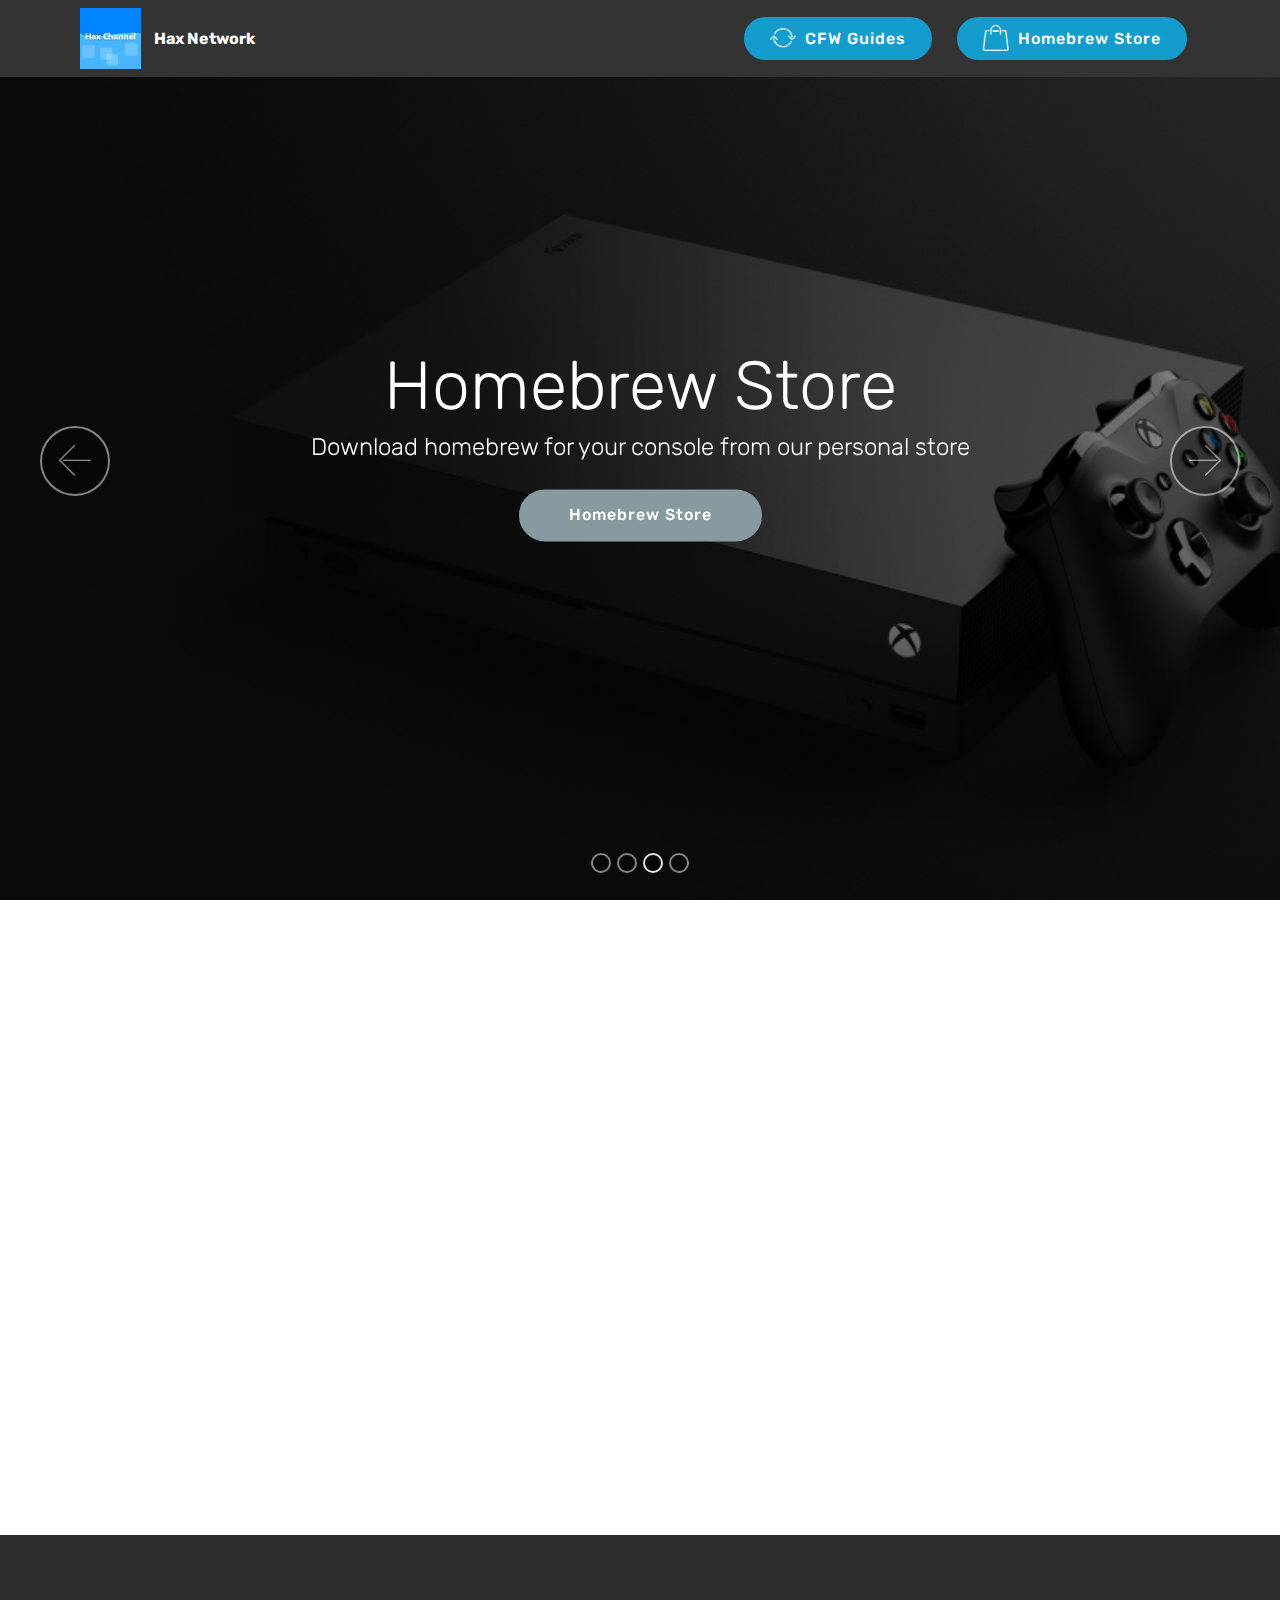
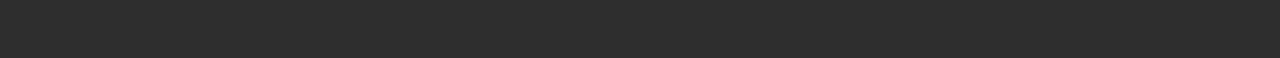
==== index.html @ 65012bb2 "We have a Home! Yay :p" ====
<!DOCTYPE html>
<html >
<head>
  <!-- Site made with Mobirise Website Builder v4.7.7, https://mobirise.com -->
  <meta charset="UTF-8">
  <meta http-equiv="X-UA-Compatible" content="IE=edge">
  <meta name="generator" content="Mobirise v4.7.7, mobirise.com">
  <meta name="viewport" content="width=device-width, initial-scale=1, minimum-scale=1">
  <link rel="shortcut icon" href="assets/images/24514965c5d846d46fd72a69e7e2d881-122x122.jpg" type="image/x-icon">
  <meta name="description" content="Home of Console Hax!">
  <title>Hax Network</title>
  <link rel="stylesheet" href="assets/web/assets/mobirise-icons/mobirise-icons.css">
  <link rel="stylesheet" href="assets/tether/tether.min.css">
  <link rel="stylesheet" href="assets/bootstrap/css/bootstrap.min.css">
  <link rel="stylesheet" href="assets/bootstrap/css/bootstrap-grid.min.css">
  <link rel="stylesheet" href="assets/bootstrap/css/bootstrap-reboot.min.css">
  <link rel="stylesheet" href="assets/dropdown/css/style.css">
  <link rel="stylesheet" href="assets/animatecss/animate.min.css">
  <link rel="stylesheet" href="assets/theme/css/style.css">
  <link rel="stylesheet" href="assets/mobirise/css/mbr-additional.css" type="text/css">
  
  
  
</head>
<body>
  <section class="menu cid-qTkzRZLJNu" once="menu" id="menu1-0">

    

    <nav class="navbar navbar-expand beta-menu navbar-dropdown align-items-center navbar-fixed-top navbar-toggleable-sm">
        <button class="navbar-toggler navbar-toggler-right" type="button" data-toggle="collapse" data-target="#navbarSupportedContent" aria-controls="navbarSupportedContent" aria-expanded="false" aria-label="Toggle navigation">
            <div class="hamburger">
                <span></span>
                <span></span>
                <span></span>
                <span></span>
            </div>
        </button>
        <div class="menu-logo">
            <div class="navbar-brand">
                <span class="navbar-logo">
                    <a href="index.html">
                         <img src="assets/images/24514965c5d846d46fd72a69e7e2d881-122x122.jpg" alt="Mobirise" title="" style="height: 3.8rem;">
                    </a>
                </span>
                <span class="navbar-caption-wrap"><a class="navbar-caption text-white display-4" href="index.html">Hax Network</a></span>
            </div>
        </div>
        <div class="collapse navbar-collapse" id="navbarSupportedContent">
            <ul class="navbar-nav nav-dropdown" data-app-modern-menu="true"><li class="nav-item">
                    <a class="nav-link link text-white display-7" href="https://mobirise.com">
                        </a>
                </li></ul>
            <div class="navbar-buttons mbr-section-btn"><a class="btn btn-sm btn-primary display-4" href="https://mobirise.com"><span class="mbri-update mbr-iconfont mbr-iconfont-btn"></span>CFW Guides</a> <a class="btn btn-sm btn-primary display-4" href="https://mobirise.com"><span class="mbri-shopping-bag mbr-iconfont mbr-iconfont-btn"></span>Homebrew Store</a></div>
        </div>
    </nav>
</section>

<section class="engine"><a href="https://mobirise.me/e">make a site</a></section><section class="carousel slide cid-qTPm9WJRBN" data-interval="false" id="slider1-3">

    

    <div class="full-screen"><div class="mbr-slider slide carousel" data-pause="true" data-keyboard="false" data-ride="carousel" data-interval="4000"><ol class="carousel-indicators"><li data-app-prevent-settings="" data-target="#slider1-3" data-slide-to="0"></li><li data-app-prevent-settings="" data-target="#slider1-3" data-slide-to="1"></li><li data-app-prevent-settings="" data-target="#slider1-3" class=" active" data-slide-to="2"></li><li data-app-prevent-settings="" data-target="#slider1-3" data-slide-to="3"></li></ol><div class="carousel-inner" role="listbox"><div class="carousel-item slider-fullscreen-image" data-bg-video-slide="false" style="background-image: url(assets/images/nintendo-switch-1920x1080.png);"><div class="container container-slide"><div class="image_wrapper"><div class="mbr-overlay"></div><img src="assets/images/nintendo-switch-1920x1080.png"><div class="carousel-caption justify-content-center"><div class="col-10 align-center"><h2 class="mbr-fonts-style display-1">CFW Guides</h2><p class="lead mbr-text mbr-fonts-style display-5">Select from a variety of consoles in our guide to CFW and play games without having any disc or cartridge</p><div class="mbr-section-btn" buttons="0"><a class="btn btn-info display-4" href="cfwguide.html">Console's CFW Guide</a> </div></div></div></div></div></div><div class="carousel-item slider-fullscreen-image" data-bg-video-slide="false" style="background-image: url(assets/images/playstation-4-1280x720.png);"><div class="container container-slide"><div class="image_wrapper"><div class="mbr-overlay"></div><img src="assets/images/playstation-4-1280x720.png"><div class="carousel-caption justify-content-center"><div class="col-10 align-center"><h2 class="mbr-fonts-style display-1">Exploits</h2><p class="lead mbr-text mbr-fonts-style display-5">Learn how to run homebrew without CFWing your console</p><div class="mbr-section-btn" buttons="0"><a class="btn display-4 btn-warning" href="https://mobirise.com">Exploits</a> </div></div></div></div></div></div><div class="carousel-item slider-fullscreen-image active" data-bg-video-slide="false" style="background-image: url(assets/images/xbox-one-1000x563.png);"><div class="container container-slide"><div class="image_wrapper"><div class="mbr-overlay"></div><img src="assets/images/xbox-one-1000x563.png"><div class="carousel-caption justify-content-center"><div class="col-10 align-center"><h2 class="mbr-fonts-style display-1">Homebrew Store</h2><p class="lead mbr-text mbr-fonts-style display-5">Download homebrew for your console from our personal store</p><div class="mbr-section-btn" buttons="0"><a class="btn display-4 btn-warning" href="https://mobirise.com">Homebrew Store</a> </div></div></div></div></div></div><div class="carousel-item slider-fullscreen-image" data-bg-video-slide="false" style="background-image: url(assets/images/new-nintendo-2ds-xl-1600x900.png);"><div class="container container-slide"><div class="image_wrapper"><div class="mbr-overlay"></div><img src="assets/images/new-nintendo-2ds-xl-1600x900.png"><div class="carousel-caption justify-content-center"><div class="col-10 align-center"><h2 class="mbr-fonts-style display-1">Projects</h2><p class="lead mbr-text mbr-fonts-style display-5">Look at our W.I.P. homebrew projects for portable and desk consoles</p><div class="mbr-section-btn" buttons="0"><a class="btn display-4 btn-warning" href="https://mobirise.com">Projects</a> </div></div></div></div></div></div></div><a data-app-prevent-settings="" class="carousel-control carousel-control-prev" role="button" data-slide="prev" href="#slider1-3"><span aria-hidden="true" class="mbri-left mbr-iconfont"></span><span class="sr-only">Previous</span></a><a data-app-prevent-settings="" class="carousel-control carousel-control-next" role="button" data-slide="next" href="#slider1-3"><span aria-hidden="true" class="mbri-right mbr-iconfont"></span><span class="sr-only">Next</span></a></div></div>

</section>

<section class="mbr-section content4 cid-qTPzGCQbGu" id="content4-e">

    

    <div class="container">
        <div class="media-container-row">
            <div class="title col-12 col-md-8">
                <h2 class="align-center pb-3 mbr-fonts-style display-2">
                    What is Custom Firmware (CFW)?</h2>
                <h3 class="mbr-section-subtitle align-center mbr-light mbr-fonts-style display-5">Custom Firmware are new or modified third-party firmware that allows the console to execute unsigned code (homebrews) through an external device, such as an SD Card.</h3>
                
            </div>
        </div>
    </div>
</section>

<section class="mbr-section content4 cid-qTPAWVLK8w" id="content4-f">

    

    <div class="container">
        <div class="media-container-row">
            <div class="title col-12 col-md-8">
                <h2 class="align-center pb-3 mbr-fonts-style display-2">What is Homebrew?</h2>
                <h3 class="mbr-section-subtitle align-center mbr-light mbr-fonts-style display-5">
                    Homebrew are unofficial applications like emulators, created by third-parties.<br>They can be run using a exploit or by Custom Firmware.</h3>
                
            </div>
        </div>
    </div>
</section>

<section once="" class="cid-qTPIZauFaD" id="footer7-h">

    

    

    <div class="container">
        <div class="media-container-row align-center mbr-white">
            
            <div class="row social-row">
                <div class="social-list align-right pb-2">
                    
                    
                    
                    
                    
                    
                <div class="soc-item">
                        <a href="https://github.com/Hax-Network" target="_blank">
                            <span class="mbr-iconfont mbr-iconfont-social mbri-github"></span>
                        </a>
                    </div></div>
            </div>
            <div class="row row-copirayt">
                <p class="mbr-text mb-0 mbr-fonts-style mbr-white align-center display-7">
                    © 2018 WodsonKun</p>
            </div>
        </div>
    </div>
</section>


  <script src="assets/web/assets/jquery/jquery.min.js"></script>
  <script src="assets/popper/popper.min.js"></script>
  <script src="assets/tether/tether.min.js"></script>
  <script src="assets/bootstrap/js/bootstrap.min.js"></script>
  <script src="assets/smoothscroll/smooth-scroll.js"></script>
  <script src="assets/dropdown/js/script.min.js"></script>
  <script src="assets/touchswipe/jquery.touch-swipe.min.js"></script>
  <script src="assets/bootstrapcarouselswipe/bootstrap-carousel-swipe.js"></script>
  <script src="assets/viewportchecker/jquery.viewportchecker.js"></script>
  <script src="assets/ytplayer/jquery.mb.ytplayer.min.js"></script>
  <script src="assets/vimeoplayer/jquery.mb.vimeo_player.js"></script>
  <script src="assets/theme/js/script.js"></script>
  <script src="assets/slidervideo/script.js"></script>
  
  
 <div id="scrollToTop" class="scrollToTop mbr-arrow-up"><a style="text-align: center;"><i></i></a></div>
    <input name="animation" type="hidden">
  </body>
</html>
---- assets/web/assets/mobirise-icons/mobirise-icons.css ----
@font-face {
  font-family: 'MobiriseIcons';
  src:  url('mobirise-icons.eot?spat4u');
  src:  url('mobirise-icons.eot?spat4u#iefix') format('embedded-opentype'),
    url('mobirise-icons.ttf?spat4u') format('truetype'),
    url('mobirise-icons.woff?spat4u') format('woff'),
    url('mobirise-icons.svg?spat4u#MobiriseIcons') format('svg');
  font-weight: normal;
  font-style: normal;
}

[class^="mbri-"], [class*=" mbri-"] {
  /* use !important to prevent issues with browser extensions that change fonts */
  font-family: MobiriseIcons !important;
  speak: none;
  font-style: normal;
  font-weight: normal;
  font-variant: normal;
  text-transform: none;
  line-height: 1;

  /* Better Font Rendering =========== */
  -webkit-font-smoothing: antialiased;
  -moz-osx-font-smoothing: grayscale;
}

.mbri-add-submenu:before {
  content: "\e900";
}
.mbri-alert:before {
  content: "\e901";
}
.mbri-align-center:before {
  content: "\e902";
}
.mbri-align-justify:before {
  content: "\e903";
}
.mbri-align-left:before {
  content: "\e904";
}
.mbri-align-right:before {
  content: "\e905";
}
.mbri-android:before {
  content: "\e906";
}
.mbri-apple:before {
  content: "\e907";
}
.mbri-arrow-down:before {
  content: "\e908";
}
.mbri-arrow-next:before {
  content: "\e909";
}
.mbri-arrow-prev:before {
  content: "\e90a";
}
.mbri-arrow-up:before {
  content: "\e90b";
}
.mbri-bold:before {
  content: "\e90c";
}
.mbri-bookmark:before {
  content: "\e90d";
}
.mbri-bootstrap:before {
  content: "\e90e";
}
.mbri-briefcase:before {
  content: "\e90f";
}
.mbri-browse:before {
  content: "\e910";
}
.mbri-bulleted-list:before {
  content: "\e911";
}
.mbri-calendar:before {
  content: "\e912";
}
.mbri-camera:before {
  content: "\e913";
}
.mbri-cart-add:before {
  content: "\e914";
}
.mbri-cart-full:before {
  content: "\e915";
}
.mbri-cash:before {
  content: "\e916";
}
.mbri-change-style:before {
  content: "\e917";
}
.mbri-chat:before {
  content: "\e918";
}
.mbri-clock:before {
  content: "\e919";
}
.mbri-close:before {
  content: "\e91a";
}
.mbri-cloud:before {
  content: "\e91b";
}
.mbri-code:before {
  content: "\e91c";
}
.mbri-contact-form:before {
  content: "\e91d";
}
.mbri-credit-card:before {
  content: "\e91e";
}
.mbri-cursor-click:before {
  content: "\e91f";
}
.mbri-cust-feedback:before {
  content: "\e920";
}
.mbri-database:before {
  content: "\e921";
}
.mbri-delivery:before {
  content: "\e922";
}
.mbri-desktop:before {
  content: "\e923";
}
.mbri-devices:before {
  content: "\e924";
}
.mbri-down:before {
  content: "\e925";
}
.mbri-download:before {
  content: "\e989";
}
.mbri-drag-n-drop:before {
  content: "\e927";
}
.mbri-drag-n-drop2:before {
  content: "\e928";
}
.mbri-edit:before {
  content: "\e929";
}
.mbri-edit2:before {
  content: "\e92a";
}
.mbri-error:before {
  content: "\e92b";
}
.mbri-extension:before {
  content: "\e92c";
}
.mbri-features:before {
  content: "\e92d";
}
.mbri-file:before {
  content: "\e92e";
}
.mbri-flag:before {
  content: "\e92f";
}
.mbri-folder:before {
  content: "\e930";
}
.mbri-gift:before {
  content: "\e931";
}
.mbri-github:before {
  content: "\e932";
}
.mbri-globe:before {
  content: "\e933";
}
.mbri-globe-2:before {
  content: "\e934";
}
.mbri-growing-chart:before {
  content: "\e935";
}
.mbri-hearth:before {
  content: "\e936";
}
.mbri-help:before {
  content: "\e937";
}
.mbri-home:before {
  content: "\e938";
}
.mbri-hot-cup:before {
  content: "\e939";
}
.mbri-idea:before {
  content: "\e93a";
}
.mbri-image-gallery:before {
  content: "\e93b";
}
.mbri-image-slider:before {
  content: "\e93c";
}
.mbri-info:before {
  content: "\e93d";
}
.mbri-italic:before {
  content: "\e93e";
}
.mbri-key:before {
  content: "\e93f";
}
.mbri-laptop:before {
  content: "\e940";
}
.mbri-layers:before {
  content: "\e941";
}
.mbri-left-right:before {
  content: "\e942";
}
.mbri-left:before {
  content: "\e943";
}
.mbri-letter:before {
  content: "\e944";
}
.mbri-like:before {
  content: "\e945";
}
.mbri-link:before {
  content: "\e946";
}
.mbri-lock:before {
  content: "\e947";
}
.mbri-login:before {
  content: "\e948";
}
.mbri-logout:before {
  content: "\e949";
}
.mbri-magic-stick:before {
  content: "\e94a";
}
.mbri-map-pin:before {
  content: "\e94b";
}
.mbri-menu:before {
  content: "\e94c";
}
.mbri-mobile:before {
  content: "\e94d";
}
.mbri-mobile2:before {
  content: "\e94e";
}
.mbri-mobirise:before {
  content: "\e94f";
}
.mbri-more-horizontal:before {
  content: "\e950";
}
.mbri-more-vertical:before {
  content: "\e951";
}
.mbri-music:before {
  content: "\e952";
}
.mbri-new-file:before {
  content: "\e953";
}
.mbri-numbered-list:before {
  content: "\e954";
}
.mbri-opened-folder:before {
  content: "\e955";
}
.mbri-pages:before {
  content: "\e956";
}
.mbri-paper-plane:before {
  content: "\e957";
}
.mbri-paperclip:before {
  content: "\e958";
}
.mbri-photo:before {
  content: "\e959";
}
.mbri-photos:before {
  content: "\e95a";
}
.mbri-pin:before {
  content: "\e95b";
}
.mbri-play:before {
  content: "\e95c";
}
.mbri-plus:before {
  content: "\e95d";
}
.mbri-preview:before {
  content: "\e95e";
}
.mbri-print:before {
  content: "\e95f";
}
.mbri-protect:before {
  content: "\e960";
}
.mbri-question:before {
  content: "\e961";
}
.mbri-quote-left:before {
  content: "\e962";
}
.mbri-quote-right:before {
  content: "\e963";
}
.mbri-refresh:before {
  content: "\e964";
}
.mbri-responsive:before {
  content: "\e965";
}
.mbri-right:before {
  content: "\e966";
}
.mbri-rocket:before {
  content: "\e967";
}
.mbri-sad-face:before {
  content: "\e968";
}
.mbri-sale:before {
  content: "\e969";
}
.mbri-save:before {
  content: "\e96a";
}
.mbri-search:before {
  content: "\e96b";
}
.mbri-setting:before {
  content: "\e96c";
}
.mbri-setting2:before {
  content: "\e96d";
}
.mbri-setting3:before {
  content: "\e96e";
}
.mbri-share:before {
  content: "\e96f";
}
.mbri-shopping-bag:before {
  content: "\e970";
}
.mbri-shopping-basket:before {
  content: "\e971";
}
.mbri-shopping-cart:before {
  content: "\e972";
}
.mbri-sites:before {
  content: "\e973";
}
.mbri-smile-face:before {
  content: "\e974";
}
.mbri-speed:before {
  content: "\e975";
}
.mbri-star:before {
  content: "\e976";
}
.mbri-success:before {
  content: "\e977";
}
.mbri-sun:before {
  content: "\e978";
}
.mbri-sun2:before {
  content: "\e979";
}
.mbri-tablet:before {
  content: "\e97a";
}
.mbri-tablet-vertical:before {
  content: "\e97b";
}
.mbri-target:before {
  content: "\e97c";
}
.mbri-timer:before {
  content: "\e97d";
}
.mbri-to-ftp:before {
  content: "\e97e";
}
.mbri-to-local-drive:before {
  content: "\e97f";
}
.mbri-touch-swipe:before {
  content: "\e980";
}
.mbri-touch:before {
  content: "\e981";
}
.mbri-trash:before {
  content: "\e982";
}
.mbri-underline:before {
  content: "\e983";
}
.mbri-unlink:before {
  content: "\e984";
}
.mbri-unlock:before {
  content: "\e985";
}
.mbri-up-down:before {
  content: "\e986";
}
.mbri-up:before {
  content: "\e987";
}
.mbri-update:before {
  content: "\e988";
}
.mbri-upload:before {
 content: "\e926"; 
}
.mbri-user:before {
  content: "\e98a";
}
.mbri-user2:before {
  content: "\e98b";
}
.mbri-users:before {
  content: "\e98c";
}
.mbri-video:before {
  content: "\e98d";
}
.mbri-video-play:before {
  content: "\e98e";
}
.mbri-watch:before {
  content: "\e98f";
}
.mbri-website-theme:before {
  content: "\e990";
}
.mbri-wifi:before {
  content: "\e991";
}
.mbri-windows:before {
  content: "\e992";
}
.mbri-zoom-out:before {
  content: "\e993";
}
.mbri-redo:before {
  content: "\e994";
}
.mbri-undo:before {
  content: "\e995";
}
---- assets/dropdown/css/style.css ----
.navbar-dropdown {
  left: 0;
  padding: 0;
  position: absolute;
  right: 0;
  top: 0;
  transition: all 0.45s ease;
  z-index: 1030;
  background: #282828; }
  .navbar-dropdown .navbar-logo {
    margin-right: 0.8rem;
    transition: margin 0.3s ease-in-out;
    vertical-align: middle; }
    .navbar-dropdown .navbar-logo img {
      height: 3.125rem;
      transition: all 0.3s ease-in-out; }
    .navbar-dropdown .navbar-logo.mbr-iconfont {
      font-size: 3.125rem;
      line-height: 3.125rem; }
  .navbar-dropdown .navbar-caption {
    font-weight: 700;
    white-space: normal;
    vertical-align: -4px;
    line-height: 3.125rem !important; }
    .navbar-dropdown .navbar-caption, .navbar-dropdown .navbar-caption:hover {
      color: inherit;
      text-decoration: none; }
  .navbar-dropdown .mbr-iconfont + .navbar-caption {
    vertical-align: -1px; }
  .navbar-dropdown.navbar-fixed-top {
    position: fixed; }
  .navbar-dropdown .navbar-brand span {
    vertical-align: -4px; }
  .navbar-dropdown.bg-color.transparent {
    background: none; }
  .navbar-dropdown.navbar-short .navbar-brand {
    padding: 0.625rem 0; }
    .navbar-dropdown.navbar-short .navbar-brand span {
      vertical-align: -1px; }
  .navbar-dropdown.navbar-short .navbar-caption {
    line-height: 2.375rem !important;
    vertical-align: -2px; }
  .navbar-dropdown.navbar-short .navbar-logo {
    margin-right: 0.5rem; }
    .navbar-dropdown.navbar-short .navbar-logo img {
      height: 2.375rem; }
    .navbar-dropdown.navbar-short .navbar-logo.mbr-iconfont {
      font-size: 2.375rem;
      line-height: 2.375rem; }
  .navbar-dropdown.navbar-short .mbr-table-cell {
    height: 3.625rem; }
  .navbar-dropdown .navbar-close {
    left: 0.6875rem;
    position: fixed;
    top: 0.75rem;
    z-index: 1000; }
  .navbar-dropdown .hamburger-icon {
    content: "";
    display: inline-block;
    vertical-align: middle;
    width: 16px;
    -webkit-box-shadow: 0 -6px 0 1px #282828,0 0 0 1px #282828,0 6px 0 1px #282828;
    -moz-box-shadow: 0 -6px 0 1px #282828,0 0 0 1px #282828,0 6px 0 1px #282828;
    box-shadow: 0 -6px 0 1px #282828,0 0 0 1px #282828,0 6px 0 1px #282828; }

.dropdown-menu .dropdown-toggle[data-toggle="dropdown-submenu"]::after {
  border-bottom: 0.35em solid transparent;
  border-left: 0.35em solid;
  border-right: 0;
  border-top: 0.35em solid transparent;
  margin-left: 0.3rem; }

.dropdown-menu .dropdown-item:focus {
  outline: 0; }

.nav-dropdown {
  font-size: 0.75rem;
  font-weight: 500;
  height: auto !important; }
  .nav-dropdown .nav-btn {
    padding-left: 1rem; }
  .nav-dropdown .link {
    margin: .667em 1.667em;
    font-weight: 500;
    padding: 0;
    transition: color .2s ease-in-out; }
    .nav-dropdown .link.dropdown-toggle {
      margin-right: 2.583em; }
      .nav-dropdown .link.dropdown-toggle::after {
        margin-left: .25rem;
        border-top: 0.35em solid;
        border-right: 0.35em solid transparent;
        border-left: 0.35em solid transparent;
        border-bottom: 0; }
      .nav-dropdown .link.dropdown-toggle[aria-expanded="true"] {
        margin: 0;
        padding: 0.667em 3.263em  0.667em 1.667em; }
  .nav-dropdown .link::after,
  .nav-dropdown .dropdown-item::after {
    color: inherit; }
  .nav-dropdown .btn {
    font-size: 0.75rem;
    font-weight: 700;
    letter-spacing: 0;
    margin-bottom: 0;
    padding-left: 1.25rem;
    padding-right: 1.25rem; }
  .nav-dropdown .dropdown-menu {
    border-radius: 0;
    border: 0;
    left: 0;
    margin: 0;
    padding-bottom: 1.25rem;
    padding-top: 1.25rem;
    position: relative; }
  .nav-dropdown .dropdown-submenu {
    margin-left: 0.125rem;
    top: 0; }
  .nav-dropdown .dropdown-item {
    font-weight: 500;
    line-height: 2;
    padding: 0.3846em 4.615em 0.3846em 1.5385em;
    position: relative;
    transition: color .2s ease-in-out, background-color .2s ease-in-out; }
    .nav-dropdown .dropdown-item::after {
      margin-top: -0.3077em;
      position: absolute;
      right: 1.1538em;
      top: 50%; }
    .nav-dropdown .dropdown-item:focus, .nav-dropdown .dropdown-item:hover {
      background: none; }

@media (max-width: 767px) {
  .nav-dropdown.navbar-toggleable-sm {
    bottom: 0;
    display: none;
    left: 0;
    overflow-x: hidden;
    position: fixed;
    top: 0;
    transform: translateX(-100%);
    -ms-transform: translateX(-100%);
    -webkit-transform: translateX(-100%);
    width: 18.75rem;
    z-index: 999; } }
.nav-dropdown.navbar-toggleable-xl {
  bottom: 0;
  display: none;
  left: 0;
  overflow-x: hidden;
  position: fixed;
  top: 0;
  transform: translateX(-100%);
  -ms-transform: translateX(-100%);
  -webkit-transform: translateX(-100%);
  width: 18.75rem;
  z-index: 999; }

.nav-dropdown-sm {
  display: block !important;
  overflow-x: hidden;
  overflow: auto;
  padding-top: 3.875rem; }
  .nav-dropdown-sm::after {
    content: "";
    display: block;
    height: 3rem;
    width: 100%; }
  .nav-dropdown-sm.collapse.in ~ .navbar-close {
    display: block !important; }
  .nav-dropdown-sm.collapsing, .nav-dropdown-sm.collapse.in {
    transform: translateX(0);
    -ms-transform: translateX(0);
    -webkit-transform: translateX(0);
    transition: all 0.25s ease-out;
    -webkit-transition: all 0.25s ease-out;
    background: #282828; }
  .nav-dropdown-sm.collapsing[aria-expanded="false"] {
    transform: translateX(-100%);
    -ms-transform: translateX(-100%);
    -webkit-transform: translateX(-100%); }
  .nav-dropdown-sm .nav-item {
    display: block;
    margin-left: 0 !important;
    padding-left: 0; }
  .nav-dropdown-sm .link,
  .nav-dropdown-sm .dropdown-item {
    border-top: 1px dotted rgba(255, 255, 255, 0.1);
    font-size: 0.8125rem;
    line-height: 1.6;
    margin: 0 !important;
    padding: 0.875rem 2.4rem 0.875rem 1.5625rem !important;
    position: relative;
    white-space: normal; }
    .nav-dropdown-sm .link:focus, .nav-dropdown-sm .link:hover,
    .nav-dropdown-sm .dropdown-item:focus,
    .nav-dropdown-sm .dropdown-item:hover {
      background: rgba(0, 0, 0, 0.2) !important;
      color: #c0a375; }
  .nav-dropdown-sm .nav-btn {
    position: relative;
    padding: 1.5625rem 1.5625rem 0 1.5625rem; }
    .nav-dropdown-sm .nav-btn::before {
      border-top: 1px dotted rgba(255, 255, 255, 0.1);
      content: "";
      left: 0;
      position: absolute;
      top: 0;
      width: 100%; }
    .nav-dropdown-sm .nav-btn + .nav-btn {
      padding-top: 0.625rem; }
      .nav-dropdown-sm .nav-btn + .nav-btn::before {
        display: none; }
  .nav-dropdown-sm .btn {
    padding: 0.625rem 0; }
  .nav-dropdown-sm .dropdown-toggle[data-toggle="dropdown-submenu"]::after {
    margin-left: .25rem;
    border-top: 0.35em solid;
    border-right: 0.35em solid transparent;
    border-left: 0.35em solid transparent;
    border-bottom: 0; }
  .nav-dropdown-sm .dropdown-toggle[data-toggle="dropdown-submenu"][aria-expanded="true"]::after {
    border-top: 0;
    border-right: 0.35em solid transparent;
    border-left: 0.35em solid transparent;
    border-bottom: 0.35em solid; }
  .nav-dropdown-sm .dropdown-menu {
    margin: 0;
    padding: 0;
    position: relative;
    top: 0;
    left: 0;
    width: 100%;
    border: 0;
    float: none;
    border-radius: 0;
    background: none; }
  .nav-dropdown-sm .dropdown-submenu {
    left: 100%;
    margin-left: 0.125rem;
    margin-top: -1.25rem;
    top: 0; }

.navbar-toggleable-sm .nav-dropdown .dropdown-menu {
  position: absolute; }

.navbar-toggleable-sm .nav-dropdown .dropdown-submenu {
  left: 100%;
  margin-left: 0.125rem;
  margin-top: -1.25rem;
  top: 0; }

.navbar-toggleable-sm.opened .nav-dropdown .dropdown-menu {
  position: relative; }

.navbar-toggleable-sm.opened .nav-dropdown .dropdown-submenu {
  left: 0;
  margin-left: 00rem;
  margin-top: 0rem;
  top: 0; }

.is-builder .nav-dropdown.collapsing {
  transition: none !important; }

/*# sourceMappingURL=style.css.map */
---- assets/theme/css/style.css ----
/*!
 * Mobirise v4 theme (https://mobirise.com/)
 * Copyright 2017 Mobirise
 */
section {
  background-color: #eeeeee; }

section,
.container,
.container-fluid {
  position: relative;
  word-wrap: break-word; }

a.mbr-iconfont:hover {
  text-decoration: none; }

.article .lead p, .article .lead ul, .article .lead ol, .article .lead pre, .article .lead blockquote {
  margin-bottom: 0; }

a {
  font-style: normal;
  font-weight: 400;
  cursor: pointer; }
  a, a:hover {
    text-decoration: none; }

figure {
  margin-bottom: 0; }

body {
  color: #232323; }

h1, h2, h3, h4, h5, h6,
.h1, .h2, .h3, .h4, .h5, .h6,
.display-1, .display-2, .display-3, .display-4 {
  line-height: 1;
  word-break: break-word;
  word-wrap: break-word; }

b, strong {
  font-weight: bold; }

blockquote {
  padding: 10px 0 10px 20px;
  position: relative;
  border-left: 2px solid;
  border-color: #ff3366; }

input:-webkit-autofill, input:-webkit-autofill:hover, input:-webkit-autofill:focus, input:-webkit-autofill:active {
  transition-delay: 9999s;
  transition-property: background-color, color; }

textarea[type="hidden"] {
  display: none; }

body {
  position: relative; }

section {
  background-position: 50% 50%;
  background-repeat: no-repeat;
  background-size: cover; }
  section .mbr-background-video,
  section .mbr-background-video-preview {
    position: absolute;
    bottom: 0;
    left: 0;
    right: 0;
    top: 0; }

.hidden {
  visibility: hidden; }

.mbr-z-index20 {
  z-index: 20; }

/*! Base colors */
.mbr-white {
  color: #ffffff; }

.mbr-black {
  color: #000000; }

.mbr-bg-white {
  background-color: #ffffff; }

.mbr-bg-black {
  background-color: #000000; }

/*! Text-aligns */
.align-left {
  text-align: left; }

.align-center {
  text-align: center; }

.align-right {
  text-align: right; }

@media (max-width: 767px) {
  .align-left, .align-center, .align-right, .mbr-section-btn, .mbr-section-title {
    text-align: center; } }
/*! Font-weight  */
.mbr-light {
  font-weight: 300; }

.mbr-regular {
  font-weight: 400; }

.mbr-semibold {
  font-weight: 500; }

.mbr-bold {
  font-weight: 700; }

/*! Media  */
.media-size-item {
  -webkit-flex: 1 1 auto;
  -moz-flex: 1 1 auto;
  -ms-flex: 1 1 auto;
  -o-flex: 1 1 auto;
  flex: 1 1 auto; }

.media-content {
  -webkit-flex-basis: 100%;
  flex-basis: 100%; }

.media-container-row {
  display: -ms-flexbox;
  display: -webkit-flex;
  display: flex;
  -webkit-flex-direction: row;
  -ms-flex-direction: row;
  flex-direction: row;
  -webkit-flex-wrap: wrap;
  -ms-flex-wrap: wrap;
  flex-wrap: wrap;
  -webkit-justify-content: center;
  -ms-flex-pack: center;
  justify-content: center;
  -webkit-align-content: center;
  -ms-flex-line-pack: center;
  align-content: center;
  -webkit-align-items: start;
  -ms-flex-align: start;
  align-items: start; }
  .media-container-row .media-size-item {
    width: 400px; }

.media-container-column {
  display: -ms-flexbox;
  display: -webkit-flex;
  display: flex;
  -webkit-flex-direction: column;
  -ms-flex-direction: column;
  flex-direction: column;
  -webkit-flex-wrap: wrap;
  -ms-flex-wrap: wrap;
  flex-wrap: wrap;
  -webkit-justify-content: center;
  -ms-flex-pack: center;
  justify-content: center;
  -webkit-align-content: center;
  -ms-flex-line-pack: center;
  align-content: center;
  -webkit-align-items: stretch;
  -ms-flex-align: stretch;
  align-items: stretch; }
  .media-container-column > * {
    width: 100%; }

@media (min-width: 992px) {
  .media-container-row {
    -webkit-flex-wrap: nowrap;
    -ms-flex-wrap: nowrap;
    flex-wrap: nowrap; } }
figure {
  overflow: hidden; }

figure[mbr-media-size] {
  transition: width 0.1s; }

.mbr-figure img, .mbr-figure iframe {
  display: block;
  width: 100%; }

.card {
  background-color: transparent;
  border: none; }

.card-img {
  text-align: center;
  flex-shrink: 0; }

.media {
  max-width: 100%;
  margin: 0 auto; }

.mbr-figure {
  -ms-flex-item-align: center;
  -ms-grid-row-align: center;
  -webkit-align-self: center;
  align-self: center; }

.media-container > div {
  max-width: 100%; }

.mbr-figure img, .card-img img {
  width: 100%; }

@media (max-width: 991px) {
  .media-size-item {
    width: auto !important; }

  .media {
    width: auto; }

  .mbr-figure {
    width: 100% !important; } }
/*! Buttons */
.mbr-section-btn {
  margin-left: -.25rem;
  margin-right: -.25rem;
  font-size: 0; }

nav .mbr-section-btn {
  margin-left: 0rem;
  margin-right: 0rem; }

/*! Btn icon margin */
.btn .mbr-iconfont, .btn.btn-sm .mbr-iconfont {
  cursor: pointer;
  margin-right: 0.5rem; }

.btn.btn-md .mbr-iconfont, .btn.btn-md .mbr-iconfont {
  margin-right: 0.8rem; }

.mbr-regular {
  font-weight: 400; }

.mbr-semibold {
  font-weight: 500; }

.mbr-bold {
  font-weight: 700; }

[type="submit"] {
  -webkit-appearance: none; }

/*! Full-screen */
.mbr-fullscreen .mbr-overlay {
  min-height: 100vh; }

.mbr-fullscreen {
  display: flex;
  display: -webkit-flex;
  display: -moz-flex;
  display: -ms-flex;
  display: -o-flex;
  align-items: center;
  -webkit-align-items: center;
  min-height: 100vh;
  padding-top: 3rem;
  padding-bottom: 3rem; }

/*! Map */
.map {
  height: 25rem;
  position: relative; }
  .map iframe {
    width: 100%;
    height: 100%; }

/* Form */
.form-asterisk {
  font-family: initial;
  position: absolute;
  top: -2px;
  font-weight: normal; }

/*! Scroll to top arrow */
.mbr-arrow-up {
  bottom: 25px;
  right: 90px;
  position: fixed;
  text-align: right;
  z-index: 5000;
  color: #ffffff;
  font-size: 32px;
  transform: rotate(180deg);
  -webkit-transform: rotate(180deg); }

.mbr-arrow-up a {
  background: rgba(0, 0, 0, 0.2);
  border-radius: 3px;
  color: #fff;
  display: inline-block;
  height: 60px;
  width: 60px;
  outline-style: none !important;
  position: relative;
  text-decoration: none;
  transition: all .3s ease-in-out;
  cursor: pointer;
  text-align: center; }
  .mbr-arrow-up a:hover {
    background-color: rgba(0, 0, 0, 0.4); }
  .mbr-arrow-up a i {
    line-height: 60px; }

.mbr-arrow-up-icon {
  display: block;
  color: #fff; }

.mbr-arrow-up-icon::before {
  content: "\203a";
  display: inline-block;
  font-family: serif;
  font-size: 32px;
  line-height: 1;
  font-style: normal;
  position: relative;
  top: 6px;
  left: -4px;
  -webkit-transform: rotate(-90deg);
  transform: rotate(-90deg); }

/*! Arrow Down */
.mbr-arrow {
  position: absolute;
  bottom: 45px;
  left: 50%;
  width: 60px;
  height: 60px;
  cursor: pointer;
  background-color: rgba(80, 80, 80, 0.5);
  border-radius: 50%;
  -webkit-transform: translateX(-50%);
  transform: translateX(-50%); }
  .mbr-arrow > a {
    display: inline-block;
    text-decoration: none;
    outline-style: none;
    -webkit-animation: arrowdown 1.7s ease-in-out infinite;
    animation: arrowdown 1.7s ease-in-out infinite; }
    .mbr-arrow > a > i {
      position: absolute;
      top: -2px;
      left: 15px;
      font-size: 2rem; }

@keyframes arrowdown {
  0% {
    transform: translateY(0px);
    -webkit-transform: translateY(0px); }
  50% {
    transform: translateY(-5px);
    -webkit-transform: translateY(-5px); }
  100% {
    transform: translateY(0px);
    -webkit-transform: translateY(0px); } }
@-webkit-keyframes arrowdown {
  0% {
    transform: translateY(0px);
    -webkit-transform: translateY(0px); }
  50% {
    transform: translateY(-5px);
    -webkit-transform: translateY(-5px); }
  100% {
    transform: translateY(0px);
    -webkit-transform: translateY(0px); } }
@media (max-width: 500px) {
  .mbr-arrow-up {
    left: 50%;
    right: auto;
    transform: translateX(-50%) rotate(180deg);
    -webkit-transform: translateX(-50%) rotate(180deg); } }
/*Gradients animation*/
@keyframes gradient-animation {
  from {
    background-position: 0% 100%;
    animation-timing-function: ease-in-out; }
  to {
    background-position: 100% 0%;
    animation-timing-function: ease-in-out; } }
@-webkit-keyframes gradient-animation {
  from {
    background-position: 0% 100%;
    animation-timing-function: ease-in-out; }
  to {
    background-position: 100% 0%;
    animation-timing-function: ease-in-out; } }
.bg-gradient {
  background-size: 200% 200%;
  animation: gradient-animation 5s infinite alternate;
  -webkit-animation: gradient-animation 5s infinite alternate; }

.menu .navbar-brand {
  display: -webkit-flex; }
  .menu .navbar-brand span {
    display: flex;
    display: -webkit-flex; }
  .menu .navbar-brand .navbar-caption-wrap {
    display: -webkit-flex; }
  .menu .navbar-brand .navbar-logo img {
    display: -webkit-flex; }
@media (min-width: 768px) and (max-width: 991px) {
  .menu .navbar-toggleable-sm .navbar-nav {
    display: -webkit-box;
    display: -webkit-flex;
    display: -ms-flexbox; } }
@media (min-width: 992px) {
  .menu .navbar-nav.nav-dropdown {
    display: -webkit-flex; }
  .menu .navbar-toggleable-sm .navbar-collapse {
    display: -webkit-flex !important; } }

/*# sourceMappingURL=style.css.map */
.engine {
	position: absolute;
	text-indent: -2400px;
	text-align: center;
	padding: 0;
	top: 0;
	left: -2400px;
}
---- assets/mobirise/css/mbr-additional.css ----
@import url(https://fonts.googleapis.com/css?family=Rubik:300,300i,400,400i,500,500i,700,700i,900,900i);





body {
  font-style: normal;
  line-height: 1.5;
}
.mbr-section-title {
  font-style: normal;
  line-height: 1.2;
}
.mbr-section-subtitle {
  line-height: 1.3;
}
.mbr-text {
  font-style: normal;
  line-height: 1.6;
}
.display-1 {
  font-family: 'Rubik', sans-serif;
  font-size: 4.25rem;
}
.display-1 > .mbr-iconfont {
  font-size: 6.8rem;
}
.display-2 {
  font-family: 'Rubik', sans-serif;
  font-size: 3rem;
}
.display-2 > .mbr-iconfont {
  font-size: 4.8rem;
}
.display-4 {
  font-family: 'Rubik', sans-serif;
  font-size: 1rem;
}
.display-4 > .mbr-iconfont {
  font-size: 1.6rem;
}
.display-5 {
  font-family: 'Rubik', sans-serif;
  font-size: 1.5rem;
}
.display-5 > .mbr-iconfont {
  font-size: 2.4rem;
}
.display-7 {
  font-family: 'Rubik', sans-serif;
  font-size: 1rem;
}
.display-7 > .mbr-iconfont {
  font-size: 1.6rem;
}
/* ---- Fluid typography for mobile devices ---- */
/* 1.4 - font scale ratio ( bootstrap == 1.42857 ) */
/* 100vw - current viewport width */
/* (48 - 20)  48 == 48rem == 768px, 20 == 20rem == 320px(minimal supported viewport) */
/* 0.65 - min scale variable, may vary */
@media (max-width: 768px) {
  .display-1 {
    font-size: 3.4rem;
    font-size: calc( 2.1374999999999997rem + (4.25 - 2.1374999999999997) * ((100vw - 20rem) / (48 - 20)));
    line-height: calc( 1.4 * (2.1374999999999997rem + (4.25 - 2.1374999999999997) * ((100vw - 20rem) / (48 - 20))));
  }
  .display-2 {
    font-size: 2.4rem;
    font-size: calc( 1.7rem + (3 - 1.7) * ((100vw - 20rem) / (48 - 20)));
    line-height: calc( 1.4 * (1.7rem + (3 - 1.7) * ((100vw - 20rem) / (48 - 20))));
  }
  .display-4 {
    font-size: 0.8rem;
    font-size: calc( 1rem + (1 - 1) * ((100vw - 20rem) / (48 - 20)));
    line-height: calc( 1.4 * (1rem + (1 - 1) * ((100vw - 20rem) / (48 - 20))));
  }
  .display-5 {
    font-size: 1.2rem;
    font-size: calc( 1.175rem + (1.5 - 1.175) * ((100vw - 20rem) / (48 - 20)));
    line-height: calc( 1.4 * (1.175rem + (1.5 - 1.175) * ((100vw - 20rem) / (48 - 20))));
  }
}
/* Buttons */
.btn {
  font-weight: 500;
  border-width: 2px;
  font-style: normal;
  letter-spacing: 1px;
  margin: .4rem .8rem;
  white-space: normal;
  -webkit-transition: all 0.3s ease-in-out;
  -moz-transition: all 0.3s ease-in-out;
  transition: all 0.3s ease-in-out;
  padding: 1rem 3rem;
  border-radius: 3px;
  display: inline-flex;
  align-items: center;
  justify-content: center;
  word-break: break-word;
}
.btn-sm {
  font-weight: 500;
  letter-spacing: 1px;
  -webkit-transition: all 0.3s ease-in-out;
  -moz-transition: all 0.3s ease-in-out;
  transition: all 0.3s ease-in-out;
  padding: 0.6rem 1.5rem;
  border-radius: 3px;
}
.btn-md {
  font-weight: 500;
  letter-spacing: 1px;
  margin: .4rem .8rem !important;
  -webkit-transition: all 0.3s ease-in-out;
  -moz-transition: all 0.3s ease-in-out;
  transition: all 0.3s ease-in-out;
  padding: 1rem 3rem;
  border-radius: 3px;
}
.btn-lg {
  font-weight: 500;
  letter-spacing: 1px;
  margin: .4rem .8rem !important;
  -webkit-transition: all 0.3s ease-in-out;
  -moz-transition: all 0.3s ease-in-out;
  transition: all 0.3s ease-in-out;
  padding: 1.2rem 3.2rem;
  border-radius: 3px;
}
.bg-primary {
  background-color: #149dcc !important;
}
.bg-success {
  background-color: #f7ed4a !important;
}
.bg-info {
  background-color: #82786e !important;
}
.bg-warning {
  background-color: #879a9f !important;
}
.bg-danger {
  background-color: #b1a374 !important;
}
.btn-primary,
.btn-primary:active {
  background-color: #149dcc !important;
  border-color: #149dcc !important;
  color: #ffffff !important;
}
.btn-primary:hover,
.btn-primary:focus,
.btn-primary.focus,
.btn-primary.active {
  color: #ffffff !important;
  background-color: #0d6786 !important;
  border-color: #0d6786 !important;
}
.btn-primary.disabled,
.btn-primary:disabled {
  color: #ffffff !important;
  background-color: #0d6786 !important;
  border-color: #0d6786 !important;
}
.btn-secondary,
.btn-secondary:active {
  background-color: #ff3366 !important;
  border-color: #ff3366 !important;
  color: #ffffff !important;
}
.btn-secondary:hover,
.btn-secondary:focus,
.btn-secondary.focus,
.btn-secondary.active {
  color: #ffffff !important;
  background-color: #e50039 !important;
  border-color: #e50039 !important;
}
.btn-secondary.disabled,
.btn-secondary:disabled {
  color: #ffffff !important;
  background-color: #e50039 !important;
  border-color: #e50039 !important;
}
.btn-info,
.btn-info:active {
  background-color: #82786e !important;
  border-color: #82786e !important;
  color: #ffffff !important;
}
.btn-info:hover,
.btn-info:focus,
.btn-info.focus,
.btn-info.active {
  color: #ffffff !important;
  background-color: #59524b !important;
  border-color: #59524b !important;
}
.btn-info.disabled,
.btn-info:disabled {
  color: #ffffff !important;
  background-color: #59524b !important;
  border-color: #59524b !important;
}
.btn-success,
.btn-success:active {
  background-color: #f7ed4a !important;
  border-color: #f7ed4a !important;
  color: #3f3c03 !important;
}
.btn-success:hover,
.btn-success:focus,
.btn-success.focus,
.btn-success.active {
  color: #3f3c03 !important;
  background-color: #eadd0a !important;
  border-color: #eadd0a !important;
}
.btn-success.disabled,
.btn-success:disabled {
  color: #3f3c03 !important;
  background-color: #eadd0a !important;
  border-color: #eadd0a !important;
}
.btn-warning,
.btn-warning:active {
  background-color: #879a9f !important;
  border-color: #879a9f !important;
  color: #ffffff !important;
}
.btn-warning:hover,
.btn-warning:focus,
.btn-warning.focus,
.btn-warning.active {
  color: #ffffff !important;
  background-color: #617479 !important;
  border-color: #617479 !important;
}
.btn-warning.disabled,
.btn-warning:disabled {
  color: #ffffff !important;
  background-color: #617479 !important;
  border-color: #617479 !important;
}
.btn-danger,
.btn-danger:active {
  background-color: #b1a374 !important;
  border-color: #b1a374 !important;
  color: #ffffff !important;
}
.btn-danger:hover,
.btn-danger:focus,
.btn-danger.focus,
.btn-danger.active {
  color: #ffffff !important;
  background-color: #8b7d4e !important;
  border-color: #8b7d4e !important;
}
.btn-danger.disabled,
.btn-danger:disabled {
  color: #ffffff !important;
  background-color: #8b7d4e !important;
  border-color: #8b7d4e !important;
}
.btn-white {
  color: #333333 !important;
}
.btn-white,
.btn-white:active {
  background-color: #ffffff !important;
  border-color: #ffffff !important;
  color: #808080 !important;
}
.btn-white:hover,
.btn-white:focus,
.btn-white.focus,
.btn-white.active {
  color: #808080 !important;
  background-color: #d9d9d9 !important;
  border-color: #d9d9d9 !important;
}
.btn-white.disabled,
.btn-white:disabled {
  color: #808080 !important;
  background-color: #d9d9d9 !important;
  border-color: #d9d9d9 !important;
}
.btn-black,
.btn-black:active {
  background-color: #333333 !important;
  border-color: #333333 !important;
  color: #ffffff !important;
}
.btn-black:hover,
.btn-black:focus,
.btn-black.focus,
.btn-black.active {
  color: #ffffff !important;
  background-color: #0d0d0d !important;
  border-color: #0d0d0d !important;
}
.btn-black.disabled,
.btn-black:disabled {
  color: #ffffff !important;
  background-color: #0d0d0d !important;
  border-color: #0d0d0d !important;
}
.btn-primary-outline,
.btn-primary-outline:active {
  background: none;
  border-color: #0b566f;
  color: #0b566f;
}
.btn-primary-outline:hover,
.btn-primary-outline:focus,
.btn-primary-outline.focus,
.btn-primary-outline.active {
  color: #ffffff;
  background-color: #149dcc;
  border-color: #149dcc;
}
.btn-primary-outline.disabled,
.btn-primary-outline:disabled {
  color: #ffffff !important;
  background-color: #149dcc !important;
  border-color: #149dcc !important;
}
.btn-secondary-outline,
.btn-secondary-outline:active {
  background: none;
  border-color: #cc0033;
  color: #cc0033;
}
.btn-secondary-outline:hover,
.btn-secondary-outline:focus,
.btn-secondary-outline.focus,
.btn-secondary-outline.active {
  color: #ffffff;
  background-color: #ff3366;
  border-color: #ff3366;
}
.btn-secondary-outline.disabled,
.btn-secondary-outline:disabled {
  color: #ffffff !important;
  background-color: #ff3366 !important;
  border-color: #ff3366 !important;
}
.btn-info-outline,
.btn-info-outline:active {
  background: none;
  border-color: #4b453f;
  color: #4b453f;
}
.btn-info-outline:hover,
.btn-info-outline:focus,
.btn-info-outline.focus,
.btn-info-outline.active {
  color: #ffffff;
  background-color: #82786e;
  border-color: #82786e;
}
.btn-info-outline.disabled,
.btn-info-outline:disabled {
  color: #ffffff !important;
  background-color: #82786e !important;
  border-color: #82786e !important;
}
.btn-success-outline,
.btn-success-outline:active {
  background: none;
  border-color: #d2c609;
  color: #d2c609;
}
.btn-success-outline:hover,
.btn-success-outline:focus,
.btn-success-outline.focus,
.btn-success-outline.active {
  color: #3f3c03;
  background-color: #f7ed4a;
  border-color: #f7ed4a;
}
.btn-success-outline.disabled,
.btn-success-outline:disabled {
  color: #3f3c03 !important;
  background-color: #f7ed4a !important;
  border-color: #f7ed4a !important;
}
.btn-warning-outline,
.btn-warning-outline:active {
  background: none;
  border-color: #55666b;
  color: #55666b;
}
.btn-warning-outline:hover,
.btn-warning-outline:focus,
.btn-warning-outline.focus,
.btn-warning-outline.active {
  color: #ffffff;
  background-color: #879a9f;
  border-color: #879a9f;
}
.btn-warning-outline.disabled,
.btn-warning-outline:disabled {
  color: #ffffff !important;
  background-color: #879a9f !important;
  border-color: #879a9f !important;
}
.btn-danger-outline,
.btn-danger-outline:active {
  background: none;
  border-color: #7a6e45;
  color: #7a6e45;
}
.btn-danger-outline:hover,
.btn-danger-outline:focus,
.btn-danger-outline.focus,
.btn-danger-outline.active {
  color: #ffffff;
  background-color: #b1a374;
  border-color: #b1a374;
}
.btn-danger-outline.disabled,
.btn-danger-outline:disabled {
  color: #ffffff !important;
  background-color: #b1a374 !important;
  border-color: #b1a374 !important;
}
.btn-black-outline,
.btn-black-outline:active {
  background: none;
  border-color: #000000;
  color: #000000;
}
.btn-black-outline:hover,
.btn-black-outline:focus,
.btn-black-outline.focus,
.btn-black-outline.active {
  color: #ffffff;
  background-color: #333333;
  border-color: #333333;
}
.btn-black-outline.disabled,
.btn-black-outline:disabled {
  color: #ffffff !important;
  background-color: #333333 !important;
  border-color: #333333 !important;
}
.btn-white-outline,
.btn-white-outline:active,
.btn-white-outline.active {
  background: none;
  border-color: #ffffff;
  color: #ffffff;
}
.btn-white-outline:hover,
.btn-white-outline:focus,
.btn-white-outline.focus {
  color: #333333;
  background-color: #ffffff;
  border-color: #ffffff;
}
.text-primary {
  color: #149dcc !important;
}
.text-secondary {
  color: #ff3366 !important;
}
.text-success {
  color: #f7ed4a !important;
}
.text-info {
  color: #82786e !important;
}
.text-warning {
  color: #879a9f !important;
}
.text-danger {
  color: #b1a374 !important;
}
.text-white {
  color: #ffffff !important;
}
.text-black {
  color: #000000 !important;
}
a.text-primary:hover,
a.text-primary:focus {
  color: #0b566f !important;
}
a.text-secondary:hover,
a.text-secondary:focus {
  color: #cc0033 !important;
}
a.text-success:hover,
a.text-success:focus {
  color: #d2c609 !important;
}
a.text-info:hover,
a.text-info:focus {
  color: #4b453f !important;
}
a.text-warning:hover,
a.text-warning:focus {
  color: #55666b !important;
}
a.text-danger:hover,
a.text-danger:focus {
  color: #7a6e45 !important;
}
a.text-white:hover,
a.text-white:focus {
  color: #b3b3b3 !important;
}
a.text-black:hover,
a.text-black:focus {
  color: #4d4d4d !important;
}
.alert-success {
  background-color: #70c770;
}
.alert-info {
  background-color: #82786e;
}
.alert-warning {
  background-color: #879a9f;
}
.alert-danger {
  background-color: #b1a374;
}
.mbr-section-btn a.btn:not(.btn-form) {
  border-radius: 100px;
}
.mbr-section-btn a.btn:not(.btn-form):hover,
.mbr-section-btn a.btn:not(.btn-form):focus {
  box-shadow: none !important;
}
.mbr-section-btn a.btn:not(.btn-form):hover,
.mbr-section-btn a.btn:not(.btn-form):focus {
  box-shadow: 0 10px 40px 0 rgba(0, 0, 0, 0.2) !important;
  -webkit-box-shadow: 0 10px 40px 0 rgba(0, 0, 0, 0.2) !important;
}
.mbr-gallery-filter li a {
  border-radius: 100px !important;
}
.mbr-gallery-filter li.active .btn {
  background-color: #149dcc;
  border-color: #149dcc;
  color: #ffffff;
}
.mbr-gallery-filter li.active .btn:focus {
  box-shadow: none;
}
.nav-tabs .nav-link {
  border-radius: 100px !important;
}
.btn-form {
  border-radius: 0;
}
.btn-form:hover {
  cursor: pointer;
}
a,
a:hover {
  color: #149dcc;
}
.mbr-plan-header.bg-primary .mbr-plan-subtitle,
.mbr-plan-header.bg-primary .mbr-plan-price-desc {
  color: #b4e6f8;
}
.mbr-plan-header.bg-success .mbr-plan-subtitle,
.mbr-plan-header.bg-success .mbr-plan-price-desc {
  color: #ffffff;
}
.mbr-plan-header.bg-info .mbr-plan-subtitle,
.mbr-plan-header.bg-info .mbr-plan-price-desc {
  color: #beb8b2;
}
.mbr-plan-header.bg-warning .mbr-plan-subtitle,
.mbr-plan-header.bg-warning .mbr-plan-price-desc {
  color: #ced6d8;
}
.mbr-plan-header.bg-danger .mbr-plan-subtitle,
.mbr-plan-header.bg-danger .mbr-plan-price-desc {
  color: #dfd9c6;
}
/* Scroll to top button*/
#scrollToTop a {
  border-radius: 100px;
}
#scrollToTop a i:before {
  content: '';
  position: absolute;
  height: 40%;
  top: 25%;
  background: #fff;
  width: 2px;
  left: calc(50% - 1px);
}
#scrollToTop a i:after {
  content: '';
  position: absolute;
  display: block;
  border-top: 2px solid #fff;
  border-right: 2px solid #fff;
  width: 40%;
  height: 40%;
  left: 30%;
  bottom: 30%;
  transform: rotate(135deg);
}
/* Others*/
.note-check a[data-value=Rubik] {
  font-style: normal;
}
.mbr-arrow a {
  color: #ffffff;
}
@media (max-width: 767px) {
  .mbr-arrow {
    display: none;
  }
}
.form-control-label {
  position: relative;
  cursor: pointer;
  margin-bottom: .357em;
  padding: 0;
}
.alert {
  color: #ffffff;
  border-radius: 0;
  border: 0;
  font-size: .875rem;
  line-height: 1.5;
  margin-bottom: 1.875rem;
  padding: 1.25rem;
  position: relative;
}
.alert.alert-form::after {
  background-color: inherit;
  bottom: -7px;
  content: "";
  display: block;
  height: 14px;
  left: 50%;
  margin-left: -7px;
  position: absolute;
  transform: rotate(45deg);
  width: 14px;
}
.form-control {
  background-color: #f5f5f5;
  box-shadow: none;
  color: #565656;
  font-family: 'Rubik', sans-serif;
  font-size: 1rem;
  line-height: 1.43;
  min-height: 3.5em;
  padding: 1.07em .5em;
}
.form-control > .mbr-iconfont {
  font-size: 1.6rem;
}
.form-control,
.form-control:focus {
  border: 1px solid #e8e8e8;
}
.form-active .form-control:invalid {
  border-color: red;
}
.mbr-overlay {
  background-color: #000;
  bottom: 0;
  left: 0;
  opacity: .5;
  position: absolute;
  right: 0;
  top: 0;
  z-index: 0;
}
blockquote {
  font-style: italic;
  padding: 10px 0 10px 20px;
  font-size: 1.09rem;
  position: relative;
  border-color: #149dcc;
  border-width: 3px;
}
ul,
ol,
pre,
blockquote {
  margin-bottom: 2.3125rem;
}
pre {
  background: #f4f4f4;
  padding: 10px 24px;
  white-space: pre-wrap;
}
.inactive {
  -webkit-user-select: none;
  -moz-user-select: none;
  -ms-user-select: none;
  user-select: none;
  pointer-events: none;
  -webkit-user-drag: none;
  user-drag: none;
}
.mbr-section__comments .row {
  justify-content: center;
}
/* Forms */
.mbr-form .btn {
  margin: .4rem 0;
}
.mbr-form .input-group-btn a.btn {
  border-radius: 100px !important;
}
.mbr-form .input-group-btn a.btn:hover {
  box-shadow: 0 10px 40px 0 rgba(0, 0, 0, 0.2);
}
.mbr-form .input-group-btn button[type="submit"] {
  border-radius: 100px !important;
  padding: 1rem 3rem;
}
.mbr-form .input-group-btn button[type="submit"]:hover {
  box-shadow: 0 10px 40px 0 rgba(0, 0, 0, 0.2);
}
.form2 .form-control {
  border-top-left-radius: 100px;
  border-bottom-left-radius: 100px;
}
.form2 .input-group-btn a.btn {
  border-top-left-radius: 0 !important;
  border-bottom-left-radius: 0 !important;
}
.form2 .input-group-btn button[type="submit"] {
  border-top-left-radius: 0 !important;
  border-bottom-left-radius: 0 !important;
}
.form3 input[type="email"] {
  border-radius: 100px !important;
}
@media (max-width: 349px) {
  .form2 input[type="email"] {
    border-radius: 100px !important;
  }
  .form2 .input-group-btn a.btn {
    border-radius: 100px !important;
  }
  .form2 .input-group-btn button[type="submit"] {
    border-radius: 100px !important;
  }
}
@media (max-width: 767px) {
  .btn {
    font-size: .75rem !important;
  }
  .btn .mbr-iconfont {
    font-size: 1rem !important;
  }
}
/* Social block */
.btn-social {
  font-size: 20px;
  border-radius: 50%;
  padding: 0;
  width: 44px;
  height: 44px;
  line-height: 44px;
  text-align: center;
  position: relative;
  border: 2px solid #c0a375;
  border-color: #149dcc;
  color: #232323;
  cursor: pointer;
}
.btn-social i {
  top: 0;
  line-height: 44px;
  width: 44px;
}
.btn-social:hover {
  color: #fff;
  background: #149dcc;
}
.btn-social + .btn {
  margin-left: .1rem;
}
/* Footer */
.mbr-footer-content li::before,
.mbr-footer .mbr-contacts li::before {
  background: #149dcc;
}
.mbr-footer-content li a:hover,
.mbr-footer .mbr-contacts li a:hover {
  color: #149dcc;
}
.footer3 input[type="email"],
.footer4 input[type="email"] {
  border-radius: 100px !important;
}
.footer3 .input-group-btn a.btn,
.footer4 .input-group-btn a.btn {
  border-radius: 100px !important;
}
.footer3 .input-group-btn button[type="submit"],
.footer4 .input-group-btn button[type="submit"] {
  border-radius: 100px !important;
}
/* Headers*/
.header13 .form-inline input[type="email"],
.header14 .form-inline input[type="email"] {
  border-radius: 100px;
}
.header13 .form-inline input[type="text"],
.header14 .form-inline input[type="text"] {
  border-radius: 100px;
}
.header13 .form-inline input[type="tel"],
.header14 .form-inline input[type="tel"] {
  border-radius: 100px;
}
.header13 .form-inline a.btn,
.header14 .form-inline a.btn {
  border-radius: 100px;
}
.header13 .form-inline button,
.header14 .form-inline button {
  border-radius: 100px !important;
}
.offset-1 {
  margin-left: 8.33333%;
}
.offset-2 {
  margin-left: 16.66667%;
}
.offset-3 {
  margin-left: 25%;
}
.offset-4 {
  margin-left: 33.33333%;
}
.offset-5 {
  margin-left: 41.66667%;
}
.offset-6 {
  margin-left: 50%;
}
.offset-7 {
  margin-left: 58.33333%;
}
.offset-8 {
  margin-left: 66.66667%;
}
.offset-9 {
  margin-left: 75%;
}
.offset-10 {
  margin-left: 83.33333%;
}
.offset-11 {
  margin-left: 91.66667%;
}
@media (min-width: 576px) {
  .offset-sm-0 {
    margin-left: 0%;
  }
  .offset-sm-1 {
    margin-left: 8.33333%;
  }
  .offset-sm-2 {
    margin-left: 16.66667%;
  }
  .offset-sm-3 {
    margin-left: 25%;
  }
  .offset-sm-4 {
    margin-left: 33.33333%;
  }
  .offset-sm-5 {
    margin-left: 41.66667%;
  }
  .offset-sm-6 {
    margin-left: 50%;
  }
  .offset-sm-7 {
    margin-left: 58.33333%;
  }
  .offset-sm-8 {
    margin-left: 66.66667%;
  }
  .offset-sm-9 {
    margin-left: 75%;
  }
  .offset-sm-10 {
    margin-left: 83.33333%;
  }
  .offset-sm-11 {
    margin-left: 91.66667%;
  }
}
@media (min-width: 768px) {
  .offset-md-0 {
    margin-left: 0%;
  }
  .offset-md-1 {
    margin-left: 8.33333%;
  }
  .offset-md-2 {
    margin-left: 16.66667%;
  }
  .offset-md-3 {
    margin-left: 25%;
  }
  .offset-md-4 {
    margin-left: 33.33333%;
  }
  .offset-md-5 {
    margin-left: 41.66667%;
  }
  .offset-md-6 {
    margin-left: 50%;
  }
  .offset-md-7 {
    margin-left: 58.33333%;
  }
  .offset-md-8 {
    margin-left: 66.66667%;
  }
  .offset-md-9 {
    margin-left: 75%;
  }
  .offset-md-10 {
    margin-left: 83.33333%;
  }
  .offset-md-11 {
    margin-left: 91.66667%;
  }
}
@media (min-width: 992px) {
  .offset-lg-0 {
    margin-left: 0%;
  }
  .offset-lg-1 {
    margin-left: 8.33333%;
  }
  .offset-lg-2 {
    margin-left: 16.66667%;
  }
  .offset-lg-3 {
    margin-left: 25%;
  }
  .offset-lg-4 {
    margin-left: 33.33333%;
  }
  .offset-lg-5 {
    margin-left: 41.66667%;
  }
  .offset-lg-6 {
    margin-left: 50%;
  }
  .offset-lg-7 {
    margin-left: 58.33333%;
  }
  .offset-lg-8 {
    margin-left: 66.66667%;
  }
  .offset-lg-9 {
    margin-left: 75%;
  }
  .offset-lg-10 {
    margin-left: 83.33333%;
  }
  .offset-lg-11 {
    margin-left: 91.66667%;
  }
}
@media (min-width: 1200px) {
  .offset-xl-0 {
    margin-left: 0%;
  }
  .offset-xl-1 {
    margin-left: 8.33333%;
  }
  .offset-xl-2 {
    margin-left: 16.66667%;
  }
  .offset-xl-3 {
    margin-left: 25%;
  }
  .offset-xl-4 {
    margin-left: 33.33333%;
  }
  .offset-xl-5 {
    margin-left: 41.66667%;
  }
  .offset-xl-6 {
    margin-left: 50%;
  }
  .offset-xl-7 {
    margin-left: 58.33333%;
  }
  .offset-xl-8 {
    margin-left: 66.66667%;
  }
  .offset-xl-9 {
    margin-left: 75%;
  }
  .offset-xl-10 {
    margin-left: 83.33333%;
  }
  .offset-xl-11 {
    margin-left: 91.66667%;
  }
}
.navbar-toggler {
  -webkit-align-self: flex-start;
  -ms-flex-item-align: start;
  align-self: flex-start;
  padding: 0.25rem 0.75rem;
  font-size: 1.25rem;
  line-height: 1;
  background: transparent;
  border: 1px solid transparent;
  -webkit-border-radius: 0.25rem;
  border-radius: 0.25rem;
}
.navbar-toggler:focus,
.navbar-toggler:hover {
  text-decoration: none;
}
.navbar-toggler-icon {
  display: inline-block;
  width: 1.5em;
  height: 1.5em;
  vertical-align: middle;
  content: "";
  background: no-repeat center center;
  -webkit-background-size: 100% 100%;
  -o-background-size: 100% 100%;
  background-size: 100% 100%;
}
.navbar-toggler-left {
  position: absolute;
  left: 1rem;
}
.navbar-toggler-right {
  position: absolute;
  right: 1rem;
}
@media (max-width: 575px) {
  .navbar-toggleable .navbar-nav .dropdown-menu {
    position: static;
    float: none;
  }
  .navbar-toggleable > .container {
    padding-right: 0;
    padding-left: 0;
  }
}
@media (min-width: 576px) {
  .navbar-toggleable {
    -webkit-box-orient: horizontal;
    -webkit-box-direction: normal;
    -webkit-flex-direction: row;
    -ms-flex-direction: row;
    flex-direction: row;
    -webkit-flex-wrap: nowrap;
    -ms-flex-wrap: nowrap;
    flex-wrap: nowrap;
    -webkit-box-align: center;
    -webkit-align-items: center;
    -ms-flex-align: center;
    align-items: center;
  }
  .navbar-toggleable .navbar-nav {
    -webkit-box-orient: horizontal;
    -webkit-box-direction: normal;
    -webkit-flex-direction: row;
    -ms-flex-direction: row;
    flex-direction: row;
  }
  .navbar-toggleable .navbar-nav .nav-link {
    padding-right: .5rem;
    padding-left: .5rem;
  }
  .navbar-toggleable > .container {
    display: -webkit-box;
    display: -webkit-flex;
    display: -ms-flexbox;
    display: flex;
    -webkit-flex-wrap: nowrap;
    -ms-flex-wrap: nowrap;
    flex-wrap: nowrap;
    -webkit-box-align: center;
    -webkit-align-items: center;
    -ms-flex-align: center;
    align-items: center;
  }
  .navbar-toggleable .navbar-collapse {
    display: -webkit-box !important;
    display: -webkit-flex !important;
    display: -ms-flexbox !important;
    display: flex !important;
    width: 100%;
  }
  .navbar-toggleable .navbar-toggler {
    display: none;
  }
}
@media (max-width: 767px) {
  .navbar-toggleable-sm .navbar-nav .dropdown-menu {
    position: static;
    float: none;
  }
  .navbar-toggleable-sm > .container {
    padding-right: 0;
    padding-left: 0;
  }
}
@media (min-width: 768px) {
  .navbar-toggleable-sm {
    -webkit-box-orient: horizontal;
    -webkit-box-direction: normal;
    -webkit-flex-direction: row;
    -ms-flex-direction: row;
    flex-direction: row;
    -webkit-flex-wrap: nowrap;
    -ms-flex-wrap: nowrap;
    flex-wrap: nowrap;
    -webkit-box-align: center;
    -webkit-align-items: center;
    -ms-flex-align: center;
    align-items: center;
  }
  .navbar-toggleable-sm .navbar-nav {
    -webkit-box-orient: horizontal;
    -webkit-box-direction: normal;
    -webkit-flex-direction: row;
    -ms-flex-direction: row;
    flex-direction: row;
  }
  .navbar-toggleable-sm .navbar-nav .nav-link {
    padding-right: .5rem;
    padding-left: .5rem;
  }
  .navbar-toggleable-sm > .container {
    display: -webkit-box;
    display: -webkit-flex;
    display: -ms-flexbox;
    display: flex;
    -webkit-flex-wrap: nowrap;
    -ms-flex-wrap: nowrap;
    flex-wrap: nowrap;
    -webkit-box-align: center;
    -webkit-align-items: center;
    -ms-flex-align: center;
    align-items: center;
  }
  .navbar-toggleable-sm .navbar-collapse {
    display: -webkit-box !important;
    display: -webkit-flex !important;
    display: -ms-flexbox !important;
    display: flex !important;
    width: 100%;
  }
  .navbar-toggleable-sm .navbar-toggler {
    display: none;
  }
}
@media (max-width: 991px) {
  .navbar-toggleable-md .navbar-nav .dropdown-menu {
    position: static;
    float: none;
  }
  .navbar-toggleable-md > .container {
    padding-right: 0;
    padding-left: 0;
  }
}
@media (min-width: 992px) {
  .navbar-toggleable-md {
    -webkit-box-orient: horizontal;
    -webkit-box-direction: normal;
    -webkit-flex-direction: row;
    -ms-flex-direction: row;
    flex-direction: row;
    -webkit-flex-wrap: nowrap;
    -ms-flex-wrap: nowrap;
    flex-wrap: nowrap;
    -webkit-box-align: center;
    -webkit-align-items: center;
    -ms-flex-align: center;
    align-items: center;
  }
  .navbar-toggleable-md .navbar-nav {
    -webkit-box-orient: horizontal;
    -webkit-box-direction: normal;
    -webkit-flex-direction: row;
    -ms-flex-direction: row;
    flex-direction: row;
  }
  .navbar-toggleable-md .navbar-nav .nav-link {
    padding-right: .5rem;
    padding-left: .5rem;
  }
  .navbar-toggleable-md > .container {
    display: -webkit-box;
    display: -webkit-flex;
    display: -ms-flexbox;
    display: flex;
    -webkit-flex-wrap: nowrap;
    -ms-flex-wrap: nowrap;
    flex-wrap: nowrap;
    -webkit-box-align: center;
    -webkit-align-items: center;
    -ms-flex-align: center;
    align-items: center;
  }
  .navbar-toggleable-md .navbar-collapse {
    display: -webkit-box !important;
    display: -webkit-flex !important;
    display: -ms-flexbox !important;
    display: flex !important;
    width: 100%;
  }
  .navbar-toggleable-md .navbar-toggler {
    display: none;
  }
}
@media (max-width: 1199px) {
  .navbar-toggleable-lg .navbar-nav .dropdown-menu {
    position: static;
    float: none;
  }
  .navbar-toggleable-lg > .container {
    padding-right: 0;
    padding-left: 0;
  }
}
@media (min-width: 1200px) {
  .navbar-toggleable-lg {
    -webkit-box-orient: horizontal;
    -webkit-box-direction: normal;
    -webkit-flex-direction: row;
    -ms-flex-direction: row;
    flex-direction: row;
    -webkit-flex-wrap: nowrap;
    -ms-flex-wrap: nowrap;
    flex-wrap: nowrap;
    -webkit-box-align: center;
    -webkit-align-items: center;
    -ms-flex-align: center;
    align-items: center;
  }
  .navbar-toggleable-lg .navbar-nav {
    -webkit-box-orient: horizontal;
    -webkit-box-direction: normal;
    -webkit-flex-direction: row;
    -ms-flex-direction: row;
    flex-direction: row;
  }
  .navbar-toggleable-lg .navbar-nav .nav-link {
    padding-right: .5rem;
    padding-left: .5rem;
  }
  .navbar-toggleable-lg > .container {
    display: -webkit-box;
    display: -webkit-flex;
    display: -ms-flexbox;
    display: flex;
    -webkit-flex-wrap: nowrap;
    -ms-flex-wrap: nowrap;
    flex-wrap: nowrap;
    -webkit-box-align: center;
    -webkit-align-items: center;
    -ms-flex-align: center;
    align-items: center;
  }
  .navbar-toggleable-lg .navbar-collapse {
    display: -webkit-box !important;
    display: -webkit-flex !important;
    display: -ms-flexbox !important;
    display: flex !important;
    width: 100%;
  }
  .navbar-toggleable-lg .navbar-toggler {
    display: none;
  }
}
.navbar-toggleable-xl {
  -webkit-box-orient: horizontal;
  -webkit-box-direction: normal;
  -webkit-flex-direction: row;
  -ms-flex-direction: row;
  flex-direction: row;
  -webkit-flex-wrap: nowrap;
  -ms-flex-wrap: nowrap;
  flex-wrap: nowrap;
  -webkit-box-align: center;
  -webkit-align-items: center;
  -ms-flex-align: center;
  align-items: center;
}
.navbar-toggleable-xl .navbar-nav .dropdown-menu {
  position: static;
  float: none;
}
.navbar-toggleable-xl > .container {
  padding-right: 0;
  padding-left: 0;
}
.navbar-toggleable-xl .navbar-nav {
  -webkit-box-orient: horizontal;
  -webkit-box-direction: normal;
  -webkit-flex-direction: row;
  -ms-flex-direction: row;
  flex-direction: row;
}
.navbar-toggleable-xl .navbar-nav .nav-link {
  padding-right: .5rem;
  padding-left: .5rem;
}
.navbar-toggleable-xl > .container {
  display: -webkit-box;
  display: -webkit-flex;
  display: -ms-flexbox;
  display: flex;
  -webkit-flex-wrap: nowrap;
  -ms-flex-wrap: nowrap;
  flex-wrap: nowrap;
  -webkit-box-align: center;
  -webkit-align-items: center;
  -ms-flex-align: center;
  align-items: center;
}
.navbar-toggleable-xl .navbar-collapse {
  display: -webkit-box !important;
  display: -webkit-flex !important;
  display: -ms-flexbox !important;
  display: flex !important;
  width: 100%;
}
.navbar-toggleable-xl .navbar-toggler {
  display: none;
}
.card-img {
  width: auto;
}
.menu .navbar.collapsed:not(.beta-menu) {
  flex-direction: column;
}
.carousel-item.active,
.carousel-item-next,
.carousel-item-prev {
  display: -webkit-box;
  display: -webkit-flex;
  display: -ms-flexbox;
  display: flex;
}
.note-air-layout .dropup .dropdown-menu,
.note-air-layout .navbar-fixed-bottom .dropdown .dropdown-menu {
  bottom: initial !important;
}
html,
body {
  height: auto;
  min-height: 100vh;
}
.dropup .dropdown-toggle::after {
  display: none;
}
.cid-qTkzRZLJNu .navbar {
  padding: .5rem 0;
  background: #333333;
  transition: none;
  min-height: 77px;
}
.cid-qTkzRZLJNu .navbar-dropdown.bg-color.transparent.opened {
  background: #333333;
}
.cid-qTkzRZLJNu a {
  font-style: normal;
}
.cid-qTkzRZLJNu .nav-item span {
  padding-right: 0.4em;
  line-height: 0.5em;
  vertical-align: text-bottom;
  position: relative;
  text-decoration: none;
}
.cid-qTkzRZLJNu .nav-item a {
  display: flex;
  align-items: center;
  justify-content: center;
  padding: 0.7rem 0 !important;
  margin: 0rem .65rem !important;
}
.cid-qTkzRZLJNu .nav-item:focus,
.cid-qTkzRZLJNu .nav-link:focus {
  outline: none;
}
.cid-qTkzRZLJNu .btn {
  padding: 0.4rem 1.5rem;
  display: inline-flex;
  align-items: center;
}
.cid-qTkzRZLJNu .btn .mbr-iconfont {
  font-size: 1.6rem;
}
.cid-qTkzRZLJNu .menu-logo {
  margin-right: auto;
}
.cid-qTkzRZLJNu .menu-logo .navbar-brand {
  display: flex;
  margin-left: 5rem;
  padding: 0;
  transition: padding .2s;
  min-height: 3.8rem;
  align-items: center;
}
.cid-qTkzRZLJNu .menu-logo .navbar-brand .navbar-caption-wrap {
  display: -webkit-flex;
  -webkit-align-items: center;
  align-items: center;
  word-break: break-word;
  min-width: 7rem;
  margin: .3rem 0;
}
.cid-qTkzRZLJNu .menu-logo .navbar-brand .navbar-caption-wrap .navbar-caption {
  line-height: 1.2rem !important;
  padding-right: 2rem;
}
.cid-qTkzRZLJNu .menu-logo .navbar-brand .navbar-logo {
  font-size: 4rem;
  transition: font-size 0.25s;
}
.cid-qTkzRZLJNu .menu-logo .navbar-brand .navbar-logo img {
  display: flex;
}
.cid-qTkzRZLJNu .menu-logo .navbar-brand .navbar-logo .mbr-iconfont {
  transition: font-size 0.25s;
}
.cid-qTkzRZLJNu .navbar-toggleable-sm .navbar-collapse {
  justify-content: flex-end;
  -webkit-justify-content: flex-end;
  padding-right: 5rem;
  width: auto;
}
.cid-qTkzRZLJNu .navbar-toggleable-sm .navbar-collapse .navbar-nav {
  flex-wrap: wrap;
  -webkit-flex-wrap: wrap;
  padding-left: 0;
}
.cid-qTkzRZLJNu .navbar-toggleable-sm .navbar-collapse .navbar-nav .nav-item {
  -webkit-align-self: center;
  align-self: center;
}
.cid-qTkzRZLJNu .navbar-toggleable-sm .navbar-collapse .navbar-buttons {
  padding-left: 0;
  padding-bottom: 0;
}
.cid-qTkzRZLJNu .dropdown .dropdown-menu {
  background: #333333;
  display: none;
  position: absolute;
  min-width: 5rem;
  padding-top: 1.4rem;
  padding-bottom: 1.4rem;
  text-align: left;
}
.cid-qTkzRZLJNu .dropdown .dropdown-menu .dropdown-item {
  width: auto;
  padding: 0.235em 1.5385em 0.235em 1.5385em !important;
}
.cid-qTkzRZLJNu .dropdown .dropdown-menu .dropdown-item::after {
  right: 0.5rem;
}
.cid-qTkzRZLJNu .dropdown .dropdown-menu .dropdown-submenu {
  margin: 0;
}
.cid-qTkzRZLJNu .dropdown.open > .dropdown-menu {
  display: block;
}
.cid-qTkzRZLJNu .navbar-toggleable-sm.opened:after {
  position: absolute;
  width: 100vw;
  height: 100vh;
  content: '';
  background-color: rgba(0, 0, 0, 0.1);
  left: 0;
  bottom: 0;
  transform: translateY(100%);
  -webkit-transform: translateY(100%);
  z-index: 1000;
}
.cid-qTkzRZLJNu .navbar.navbar-short {
  min-height: 60px;
  transition: all .2s;
}
.cid-qTkzRZLJNu .navbar.navbar-short .navbar-toggler-right {
  top: 20px;
}
.cid-qTkzRZLJNu .navbar.navbar-short .navbar-logo a {
  font-size: 2.5rem !important;
  line-height: 2.5rem;
  transition: font-size 0.25s;
}
.cid-qTkzRZLJNu .navbar.navbar-short .navbar-logo a .mbr-iconfont {
  font-size: 2.5rem !important;
}
.cid-qTkzRZLJNu .navbar.navbar-short .navbar-logo a img {
  height: 3rem !important;
}
.cid-qTkzRZLJNu .navbar.navbar-short .navbar-brand {
  min-height: 3rem;
}
.cid-qTkzRZLJNu button.navbar-toggler {
  width: 31px;
  height: 18px;
  cursor: pointer;
  transition: all .2s;
  top: 1.5rem;
  right: 1rem;
}
.cid-qTkzRZLJNu button.navbar-toggler:focus {
  outline: none;
}
.cid-qTkzRZLJNu button.navbar-toggler .hamburger span {
  position: absolute;
  right: 0;
  width: 30px;
  height: 2px;
  border-right: 5px;
  background-color: #ffffff;
}
.cid-qTkzRZLJNu button.navbar-toggler .hamburger span:nth-child(1) {
  top: 0;
  transition: all .2s;
}
.cid-qTkzRZLJNu button.navbar-toggler .hamburger span:nth-child(2) {
  top: 8px;
  transition: all .15s;
}
.cid-qTkzRZLJNu button.navbar-toggler .hamburger span:nth-child(3) {
  top: 8px;
  transition: all .15s;
}
.cid-qTkzRZLJNu button.navbar-toggler .hamburger span:nth-child(4) {
  top: 16px;
  transition: all .2s;
}
.cid-qTkzRZLJNu nav.opened .hamburger span:nth-child(1) {
  top: 8px;
  width: 0;
  opacity: 0;
  right: 50%;
  transition: all .2s;
}
.cid-qTkzRZLJNu nav.opened .hamburger span:nth-child(2) {
  -webkit-transform: rotate(45deg);
  transform: rotate(45deg);
  transition: all .25s;
}
.cid-qTkzRZLJNu nav.opened .hamburger span:nth-child(3) {
  -webkit-transform: rotate(-45deg);
  transform: rotate(-45deg);
  transition: all .25s;
}
.cid-qTkzRZLJNu nav.opened .hamburger span:nth-child(4) {
  top: 8px;
  width: 0;
  opacity: 0;
  right: 50%;
  transition: all .2s;
}
.cid-qTkzRZLJNu .collapsed.navbar-expand {
  flex-direction: column;
}
.cid-qTkzRZLJNu .collapsed .btn {
  display: flex;
}
.cid-qTkzRZLJNu .collapsed .navbar-collapse {
  display: none !important;
  padding-right: 0 !important;
}
.cid-qTkzRZLJNu .collapsed .navbar-collapse.collapsing,
.cid-qTkzRZLJNu .collapsed .navbar-collapse.show {
  display: block !important;
}
.cid-qTkzRZLJNu .collapsed .navbar-collapse.collapsing .navbar-nav,
.cid-qTkzRZLJNu .collapsed .navbar-collapse.show .navbar-nav {
  display: block;
  text-align: center;
}
.cid-qTkzRZLJNu .collapsed .navbar-collapse.collapsing .navbar-nav .nav-item,
.cid-qTkzRZLJNu .collapsed .navbar-collapse.show .navbar-nav .nav-item {
  clear: both;
}
.cid-qTkzRZLJNu .collapsed .navbar-collapse.collapsing .navbar-buttons,
.cid-qTkzRZLJNu .collapsed .navbar-collapse.show .navbar-buttons {
  text-align: center;
}
.cid-qTkzRZLJNu .collapsed .navbar-collapse.collapsing .navbar-buttons:last-child,
.cid-qTkzRZLJNu .collapsed .navbar-collapse.show .navbar-buttons:last-child {
  margin-bottom: 1rem;
}
.cid-qTkzRZLJNu .collapsed button.navbar-toggler {
  display: block;
}
.cid-qTkzRZLJNu .collapsed .navbar-brand {
  margin-left: 1rem !important;
}
.cid-qTkzRZLJNu .collapsed .navbar-toggleable-sm {
  flex-direction: column;
  -webkit-flex-direction: column;
}
.cid-qTkzRZLJNu .collapsed .dropdown .dropdown-menu {
  width: 100%;
  text-align: center;
  position: relative;
  opacity: 0;
  display: block;
  height: 0;
  visibility: hidden;
  padding: 0;
  transition-duration: .5s;
  transition-property: opacity,padding,height;
}
.cid-qTkzRZLJNu .collapsed .dropdown.open > .dropdown-menu {
  position: relative;
  opacity: 1;
  height: auto;
  padding: 1.4rem 0;
  visibility: visible;
}
.cid-qTkzRZLJNu .collapsed .dropdown .dropdown-submenu {
  left: 0;
  text-align: center;
  width: 100%;
}
.cid-qTkzRZLJNu .collapsed .dropdown .dropdown-toggle[data-toggle="dropdown-submenu"]::after {
  margin-top: 0;
  position: inherit;
  right: 0;
  top: 50%;
  display: inline-block;
  width: 0;
  height: 0;
  margin-left: .3em;
  vertical-align: middle;
  content: "";
  border-top: .30em solid;
  border-right: .30em solid transparent;
  border-left: .30em solid transparent;
}
@media (max-width: 991px) {
  .cid-qTkzRZLJNu .navbar-expand {
    flex-direction: column;
  }
  .cid-qTkzRZLJNu img {
    height: 3.8rem !important;
  }
  .cid-qTkzRZLJNu .btn {
    display: flex;
  }
  .cid-qTkzRZLJNu button.navbar-toggler {
    display: block;
  }
  .cid-qTkzRZLJNu .navbar-brand {
    margin-left: 1rem !important;
  }
  .cid-qTkzRZLJNu .navbar-toggleable-sm {
    flex-direction: column;
    -webkit-flex-direction: column;
  }
  .cid-qTkzRZLJNu .navbar-collapse {
    display: none !important;
    padding-right: 0 !important;
  }
  .cid-qTkzRZLJNu .navbar-collapse.collapsing,
  .cid-qTkzRZLJNu .navbar-collapse.show {
    display: block !important;
  }
  .cid-qTkzRZLJNu .navbar-collapse.collapsing .navbar-nav,
  .cid-qTkzRZLJNu .navbar-collapse.show .navbar-nav {
    display: block;
    text-align: center;
  }
  .cid-qTkzRZLJNu .navbar-collapse.collapsing .navbar-nav .nav-item,
  .cid-qTkzRZLJNu .navbar-collapse.show .navbar-nav .nav-item {
    clear: both;
  }
  .cid-qTkzRZLJNu .navbar-collapse.collapsing .navbar-buttons,
  .cid-qTkzRZLJNu .navbar-collapse.show .navbar-buttons {
    text-align: center;
  }
  .cid-qTkzRZLJNu .navbar-collapse.collapsing .navbar-buttons:last-child,
  .cid-qTkzRZLJNu .navbar-collapse.show .navbar-buttons:last-child {
    margin-bottom: 1rem;
  }
  .cid-qTkzRZLJNu .dropdown .dropdown-menu {
    width: 100%;
    text-align: center;
    position: relative;
    opacity: 0;
    display: block;
    height: 0;
    visibility: hidden;
    padding: 0;
    transition-duration: .5s;
    transition-property: opacity,padding,height;
  }
  .cid-qTkzRZLJNu .dropdown.open > .dropdown-menu {
    position: relative;
    opacity: 1;
    height: auto;
    padding: 1.4rem 0;
    visibility: visible;
  }
  .cid-qTkzRZLJNu .dropdown .dropdown-submenu {
    left: 0;
    text-align: center;
    width: 100%;
  }
  .cid-qTkzRZLJNu .dropdown .dropdown-toggle[data-toggle="dropdown-submenu"]::after {
    margin-top: 0;
    position: inherit;
    right: 0;
    top: 50%;
    display: inline-block;
    width: 0;
    height: 0;
    margin-left: .3em;
    vertical-align: middle;
    content: "";
    border-top: .30em solid;
    border-right: .30em solid transparent;
    border-left: .30em solid transparent;
  }
}
@media (min-width: 767px) {
  .cid-qTkzRZLJNu .menu-logo {
    flex-shrink: 0;
  }
}
.cid-qTkzRZLJNu .navbar-collapse {
  flex-basis: auto;
}
.cid-qTkzRZLJNu .nav-link:hover,
.cid-qTkzRZLJNu .dropdown-item:hover {
  color: #c1c1c1 !important;
}
.cid-qTPm9WJRBN .modal-body .close {
  background: #1b1b1b;
}
.cid-qTPm9WJRBN .modal-body .close span {
  font-style: normal;
}
.cid-qTPm9WJRBN .carousel-inner > .active,
.cid-qTPm9WJRBN .carousel-inner > .next,
.cid-qTPm9WJRBN .carousel-inner > .prev {
  display: table;
}
.cid-qTPm9WJRBN .carousel-control .icon-next,
.cid-qTPm9WJRBN .carousel-control .icon-prev {
  margin-top: -18px;
  font-size: 40px;
  line-height: 27px;
}
.cid-qTPm9WJRBN .carousel-control:hover {
  background: #1b1b1b;
  color: #fff;
  opacity: 1;
}
@media (max-width: 767px) {
  .cid-qTPm9WJRBN .container .carousel-control {
    margin-bottom: 0;
  }
}
.cid-qTPm9WJRBN .boxed-slider {
  position: relative;
  padding: 93px 0;
}
.cid-qTPm9WJRBN .boxed-slider > div {
  position: relative;
}
.cid-qTPm9WJRBN .container img {
  width: 100%;
}
.cid-qTPm9WJRBN .container img + .row {
  position: absolute;
  top: 50%;
  left: 0;
  right: 0;
  -webkit-transform: translateY(-50%);
  -moz-transform: translateY(-50%);
  transform: translateY(-50%);
  z-index: 2;
}
.cid-qTPm9WJRBN .mbr-section {
  padding: 0;
  background-attachment: scroll;
}
.cid-qTPm9WJRBN .mbr-table-cell {
  padding: 0;
}
.cid-qTPm9WJRBN .container .carousel-indicators {
  margin-bottom: 3px;
}
.cid-qTPm9WJRBN .carousel-caption {
  top: 50%;
  right: 0;
  bottom: auto;
  left: 0;
  display: flex;
  align-items: center;
  -webkit-transform: translateY(-50%);
  transform: translateY(-50%);
}
.cid-qTPm9WJRBN .mbr-overlay {
  z-index: 1;
}
.cid-qTPm9WJRBN .container-slide.container {
  min-width: 100%;
  min-height: 100vh;
  padding: 0;
}
.cid-qTPm9WJRBN .carousel-item {
  background-position: 50% 50%;
  background-repeat: no-repeat;
  background-size: cover;
  -o-transition: -o-transform 0.6s ease-in-out;
  -webkit-transition: -webkit-transform 0.6s ease-in-out;
  transition: transform 0.6s ease-in-out, -webkit-transform 0.6s ease-in-out, -o-transform 0.6s ease-in-out;
  -webkit-backface-visibility: hidden;
  backface-visibility: hidden;
  -webkit-perspective: 1000px;
  perspective: 1000px;
}
@media (max-width: 576px) {
  .cid-qTPm9WJRBN .carousel-item .container {
    width: 100%;
  }
}
.cid-qTPm9WJRBN .carousel-item-next.carousel-item-left,
.cid-qTPm9WJRBN .carousel-item-prev.carousel-item-right {
  -webkit-transform: translate3d(0, 0, 0);
  transform: translate3d(0, 0, 0);
}
.cid-qTPm9WJRBN .active.carousel-item-right,
.cid-qTPm9WJRBN .carousel-item-next {
  -webkit-transform: translate3d(100%, 0, 0);
  transform: translate3d(100%, 0, 0);
}
.cid-qTPm9WJRBN .active.carousel-item-left,
.cid-qTPm9WJRBN .carousel-item-prev {
  -webkit-transform: translate3d(-100%, 0, 0);
  transform: translate3d(-100%, 0, 0);
}
.cid-qTPm9WJRBN .mbr-slider .carousel-control {
  top: 50%;
  width: 70px;
  height: 70px;
  margin-top: -1.5rem;
  font-size: 35px;
  background-color: rgba(0, 0, 0, 0.5);
  border: 2px solid #fff;
  border-radius: 50%;
  transition: all .3s;
}
.cid-qTPm9WJRBN .mbr-slider .carousel-control.carousel-control-prev {
  left: 0;
  margin-left: 2.5rem;
}
.cid-qTPm9WJRBN .mbr-slider .carousel-control.carousel-control-next {
  right: 0;
  margin-right: 2.5rem;
}
.cid-qTPm9WJRBN .mbr-slider .carousel-control .mbr-iconfont {
  font-size: 2rem;
}
@media (max-width: 767px) {
  .cid-qTPm9WJRBN .mbr-slider .carousel-control {
    top: auto;
    bottom: 1rem;
  }
}
.cid-qTPm9WJRBN .mbr-slider .carousel-indicators {
  position: absolute;
  bottom: 0;
  margin-bottom: 1.5rem !important;
}
.cid-qTPm9WJRBN .mbr-slider .carousel-indicators li {
  max-width: 20px;
  width: 20px;
  height: 20px;
  max-height: 20px;
  margin: 3px;
  background-color: rgba(0, 0, 0, 0.5);
  border: 2px solid #fff;
  border-radius: 50%;
  opacity: .5;
  transition: all .3s;
}
.cid-qTPm9WJRBN .mbr-slider .carousel-indicators li.active,
.cid-qTPm9WJRBN .mbr-slider .carousel-indicators li:hover {
  opacity: .9;
}
.cid-qTPm9WJRBN .mbr-slider .carousel-indicators li::after,
.cid-qTPm9WJRBN .mbr-slider .carousel-indicators li::before {
  content: none;
}
.cid-qTPm9WJRBN .mbr-slider .carousel-indicators.ie-fix {
  left: 50%;
  display: block;
  width: 60%;
  margin-left: -30%;
  text-align: center;
}
@media (max-width: 576px) {
  .cid-qTPm9WJRBN .mbr-slider .carousel-indicators {
    display: none !important;
  }
}
.cid-qTPm9WJRBN .mbr-slider > .container img {
  width: 100%;
}
.cid-qTPm9WJRBN .mbr-slider > .container img + .row {
  position: absolute;
  top: 50%;
  right: 0;
  left: 0;
  z-index: 2;
  -moz-transform: translateY(-50%);
  -webkit-transform: translateY(-50%);
  transform: translateY(-50%);
}
.cid-qTPm9WJRBN .mbr-slider > .container .carousel-indicators {
  margin-bottom: 3px;
}
@media (max-width: 576px) {
  .cid-qTPm9WJRBN .mbr-slider > .container .carousel-control {
    margin-bottom: 0;
  }
}
.cid-qTPm9WJRBN .mbr-slider .mbr-section {
  padding: 0;
  background-attachment: scroll;
}
.cid-qTPm9WJRBN .mbr-slider .mbr-table-cell {
  padding: 0;
}
.cid-qTPm9WJRBN .carousel-item .container.container-slide {
  position: initial;
  width: auto;
  min-height: 0;
}
.cid-qTPm9WJRBN .full-screen .slider-fullscreen-image {
  min-height: 100vh;
  background-repeat: no-repeat;
  background-position: 50% 50%;
  background-size: cover;
}
.cid-qTPm9WJRBN .full-screen .slider-fullscreen-image.active {
  display: -o-flex;
}
.cid-qTPm9WJRBN .full-screen .container {
  width: auto;
  padding-right: 0;
  padding-left: 0;
}
.cid-qTPm9WJRBN .full-screen .carousel-item .container.container-slide {
  width: 100%;
  min-height: 100vh;
  padding: 0;
}
.cid-qTPm9WJRBN .full-screen .carousel-item .container.container-slide img {
  display: none;
}
.cid-qTPm9WJRBN .mbr-background-video-preview {
  position: absolute;
  top: 0;
  right: 0;
  bottom: 0;
  left: 0;
}
.cid-qTPm9WJRBN .mbr-overlay ~ .container-slide {
  z-index: auto;
}
.cid-qTPzGCQbGu {
  padding-top: 60px;
  padding-bottom: 60px;
  background-color: #ffffff;
}
.cid-qTPzGCQbGu .mbr-section-subtitle {
  color: #767676;
}
.cid-qTPAWVLK8w {
  padding-top: 60px;
  padding-bottom: 60px;
  background-color: #ffffff;
}
.cid-qTPAWVLK8w .mbr-section-subtitle {
  color: #767676;
}
.cid-qTPIZauFaD {
  padding-top: 30px;
  padding-bottom: 30px;
  background-color: #2e2e2e;
}
.cid-qTPIZauFaD .row-links {
  width: 100%;
  justify-content: center;
}
.cid-qTPIZauFaD .social-row {
  width: 100%;
  justify-content: center;
}
.cid-qTPIZauFaD .media-container-row {
  flex-direction: column;
  justify-content: center;
  align-items: center;
}
.cid-qTPIZauFaD .media-container-row .foot-menu {
  list-style: none;
  display: flex;
  justify-content: center;
  flex-wrap: wrap;
  padding: 0;
  margin-bottom: 0;
}
.cid-qTPIZauFaD .media-container-row .foot-menu li {
  padding: 0 1rem 1rem 1rem;
}
.cid-qTPIZauFaD .media-container-row .foot-menu li p {
  margin: 0;
}
.cid-qTPIZauFaD .media-container-row .social-list {
  padding-left: 0;
  margin-bottom: 0;
  list-style: none;
  display: flex;
  flex-wrap: wrap;
  justify-content: flex-end;
  -webkit-justify-content: flex-end;
}
.cid-qTPIZauFaD .media-container-row .social-list .mbr-iconfont-social {
  font-size: 1.5rem;
  color: #ffffff;
}
.cid-qTPIZauFaD .media-container-row .social-list .soc-item {
  margin: 0 .5rem;
}
.cid-qTPIZauFaD .media-container-row .social-list a {
  margin: 0;
  opacity: .5;
  -webkit-transition: .2s linear;
  transition: .2s linear;
}
.cid-qTPIZauFaD .media-container-row .social-list a:hover {
  opacity: 1;
}
@media (max-width: 767px) {
  .cid-qTPIZauFaD .media-container-row .social-list {
    justify-content: center;
    -webkit-justify-content: center;
  }
}
.cid-qTPIZauFaD .media-container-row .row-copirayt {
  word-break: break-word;
  width: 100%;
}
.cid-qTPIZauFaD .media-container-row .row-copirayt p {
  width: 100%;
}
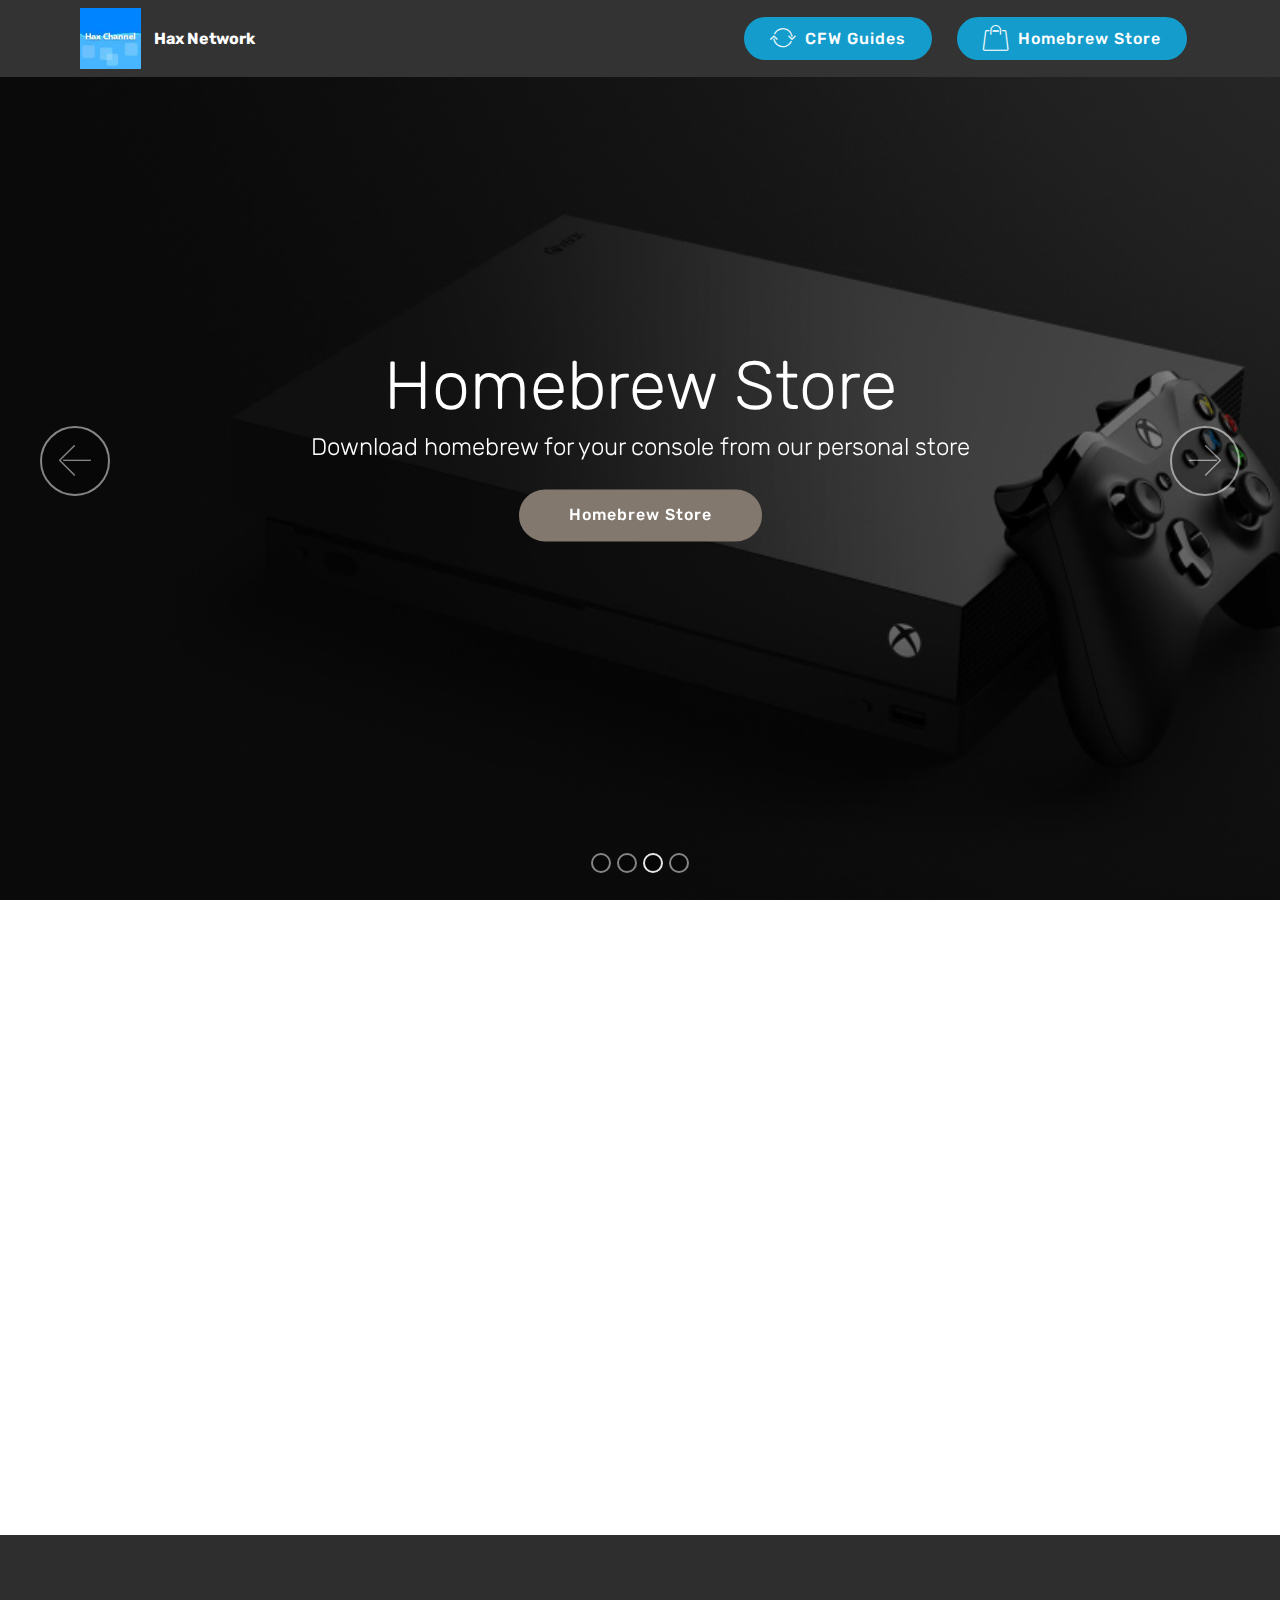
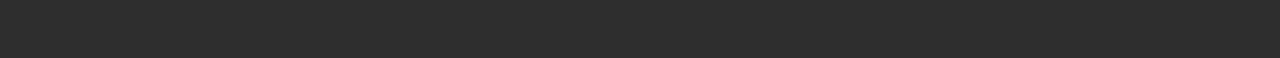
==== commit 30f78137: "Desk consoles's CFW Guide select done!" ====
--- a/index.html
+++ b/index.html
@@ -51,16 +51,16 @@
                     <a class="nav-link link text-white display-7" href="https://mobirise.com">
                         </a>
                 </li></ul>
-            <div class="navbar-buttons mbr-section-btn"><a class="btn btn-sm btn-primary display-4" href="https://mobirise.com"><span class="mbri-update mbr-iconfont mbr-iconfont-btn"></span>CFW Guides</a> <a class="btn btn-sm btn-primary display-4" href="https://mobirise.com"><span class="mbri-shopping-bag mbr-iconfont mbr-iconfont-btn"></span>Homebrew Store</a></div>
+            <div class="navbar-buttons mbr-section-btn"><a class="btn btn-sm btn-primary display-4" href="cfwguide-home.html"><span class="mbri-update mbr-iconfont mbr-iconfont-btn"></span>CFW Guides</a> <a class="btn btn-sm btn-primary display-4" href="https://mobirise.com"><span class="mbri-shopping-bag mbr-iconfont mbr-iconfont-btn"></span>Homebrew Store</a></div>
         </div>
     </nav>
 </section>
 
-<section class="engine"><a href="https://mobirise.me/e">make a site</a></section><section class="carousel slide cid-qTPm9WJRBN" data-interval="false" id="slider1-3">
+<section class="engine"><a href="https://mobirise.me/h">how to create a web page</a></section><section class="carousel slide cid-qTPm9WJRBN" data-interval="false" id="slider1-3">
 
     
 
-    <div class="full-screen"><div class="mbr-slider slide carousel" data-pause="true" data-keyboard="false" data-ride="carousel" data-interval="4000"><ol class="carousel-indicators"><li data-app-prevent-settings="" data-target="#slider1-3" data-slide-to="0"></li><li data-app-prevent-settings="" data-target="#slider1-3" data-slide-to="1"></li><li data-app-prevent-settings="" data-target="#slider1-3" class=" active" data-slide-to="2"></li><li data-app-prevent-settings="" data-target="#slider1-3" data-slide-to="3"></li></ol><div class="carousel-inner" role="listbox"><div class="carousel-item slider-fullscreen-image" data-bg-video-slide="false" style="background-image: url(assets/images/nintendo-switch-1920x1080.png);"><div class="container container-slide"><div class="image_wrapper"><div class="mbr-overlay"></div><img src="assets/images/nintendo-switch-1920x1080.png"><div class="carousel-caption justify-content-center"><div class="col-10 align-center"><h2 class="mbr-fonts-style display-1">CFW Guides</h2><p class="lead mbr-text mbr-fonts-style display-5">Select from a variety of consoles in our guide to CFW and play games without having any disc or cartridge</p><div class="mbr-section-btn" buttons="0"><a class="btn btn-info display-4" href="cfwguide.html">Console's CFW Guide</a> </div></div></div></div></div></div><div class="carousel-item slider-fullscreen-image" data-bg-video-slide="false" style="background-image: url(assets/images/playstation-4-1280x720.png);"><div class="container container-slide"><div class="image_wrapper"><div class="mbr-overlay"></div><img src="assets/images/playstation-4-1280x720.png"><div class="carousel-caption justify-content-center"><div class="col-10 align-center"><h2 class="mbr-fonts-style display-1">Exploits</h2><p class="lead mbr-text mbr-fonts-style display-5">Learn how to run homebrew without CFWing your console</p><div class="mbr-section-btn" buttons="0"><a class="btn display-4 btn-warning" href="https://mobirise.com">Exploits</a> </div></div></div></div></div></div><div class="carousel-item slider-fullscreen-image active" data-bg-video-slide="false" style="background-image: url(assets/images/xbox-one-1000x563.png);"><div class="container container-slide"><div class="image_wrapper"><div class="mbr-overlay"></div><img src="assets/images/xbox-one-1000x563.png"><div class="carousel-caption justify-content-center"><div class="col-10 align-center"><h2 class="mbr-fonts-style display-1">Homebrew Store</h2><p class="lead mbr-text mbr-fonts-style display-5">Download homebrew for your console from our personal store</p><div class="mbr-section-btn" buttons="0"><a class="btn display-4 btn-warning" href="https://mobirise.com">Homebrew Store</a> </div></div></div></div></div></div><div class="carousel-item slider-fullscreen-image" data-bg-video-slide="false" style="background-image: url(assets/images/new-nintendo-2ds-xl-1600x900.png);"><div class="container container-slide"><div class="image_wrapper"><div class="mbr-overlay"></div><img src="assets/images/new-nintendo-2ds-xl-1600x900.png"><div class="carousel-caption justify-content-center"><div class="col-10 align-center"><h2 class="mbr-fonts-style display-1">Projects</h2><p class="lead mbr-text mbr-fonts-style display-5">Look at our W.I.P. homebrew projects for portable and desk consoles</p><div class="mbr-section-btn" buttons="0"><a class="btn display-4 btn-warning" href="https://mobirise.com">Projects</a> </div></div></div></div></div></div></div><a data-app-prevent-settings="" class="carousel-control carousel-control-prev" role="button" data-slide="prev" href="#slider1-3"><span aria-hidden="true" class="mbri-left mbr-iconfont"></span><span class="sr-only">Previous</span></a><a data-app-prevent-settings="" class="carousel-control carousel-control-next" role="button" data-slide="next" href="#slider1-3"><span aria-hidden="true" class="mbri-right mbr-iconfont"></span><span class="sr-only">Next</span></a></div></div>
+    <div class="full-screen"><div class="mbr-slider slide carousel" data-pause="true" data-keyboard="false" data-ride="carousel" data-interval="4000"><ol class="carousel-indicators"><li data-app-prevent-settings="" data-target="#slider1-3" data-slide-to="0"></li><li data-app-prevent-settings="" data-target="#slider1-3" data-slide-to="1"></li><li data-app-prevent-settings="" data-target="#slider1-3" class=" active" data-slide-to="2"></li><li data-app-prevent-settings="" data-target="#slider1-3" data-slide-to="3"></li></ol><div class="carousel-inner" role="listbox"><div class="carousel-item slider-fullscreen-image" data-bg-video-slide="false" style="background-image: url(assets/images/nintendo-switch-1920x1080.png);"><div class="container container-slide"><div class="image_wrapper"><div class="mbr-overlay"></div><img src="assets/images/nintendo-switch-1920x1080.png"><div class="carousel-caption justify-content-center"><div class="col-10 align-center"><h2 class="mbr-fonts-style display-1">CFW Guides</h2><p class="lead mbr-text mbr-fonts-style display-5">Select from a variety of consoles in our guide to CFW and play games without having any disc or cartridge</p><div class="mbr-section-btn" buttons="0"><a class="btn display-4 btn-danger" href="cfwguide-deskhome.html">Console's CFW Guides for Desk Consoles</a> <a class="btn display-4 btn-danger" href="cfwguide.html">Console's CFW Guides for Portable Consoles</a> </div></div></div></div></div></div><div class="carousel-item slider-fullscreen-image" data-bg-video-slide="false" style="background-image: url(assets/images/playstation-4-1280x720.png);"><div class="container container-slide"><div class="image_wrapper"><div class="mbr-overlay"></div><img src="assets/images/playstation-4-1280x720.png"><div class="carousel-caption justify-content-center"><div class="col-10 align-center"><h2 class="mbr-fonts-style display-1">Exploits</h2><p class="lead mbr-text mbr-fonts-style display-5">Learn how to run homebrew without CFWing your console</p><div class="mbr-section-btn" buttons="0"><a class="btn display-4 btn-danger" href="https://mobirise.com">Exploits</a> </div></div></div></div></div></div><div class="carousel-item slider-fullscreen-image active" data-bg-video-slide="false" style="background-image: url(assets/images/xbox-one-1000x563.png);"><div class="container container-slide"><div class="image_wrapper"><div class="mbr-overlay"></div><img src="assets/images/xbox-one-1000x563.png"><div class="carousel-caption justify-content-center"><div class="col-10 align-center"><h2 class="mbr-fonts-style display-1">Homebrew Store</h2><p class="lead mbr-text mbr-fonts-style display-5">Download homebrew for your console from our personal store</p><div class="mbr-section-btn" buttons="0"><a class="btn display-4 btn-danger" href="https://mobirise.com">Homebrew Store</a> </div></div></div></div></div></div><div class="carousel-item slider-fullscreen-image" data-bg-video-slide="false" style="background-image: url(assets/images/new-nintendo-2ds-xl-1600x900.png);"><div class="container container-slide"><div class="image_wrapper"><div class="mbr-overlay"></div><img src="assets/images/new-nintendo-2ds-xl-1600x900.png"><div class="carousel-caption justify-content-center"><div class="col-10 align-center"><h2 class="mbr-fonts-style display-1">Projects</h2><p class="lead mbr-text mbr-fonts-style display-5">Look at our W.I.P. homebrew projects for portable and desk consoles</p><div class="mbr-section-btn" buttons="0"><a class="btn display-4 btn-danger" href="https://mobirise.com">Projects</a> </div></div></div></div></div></div></div><a data-app-prevent-settings="" class="carousel-control carousel-control-prev" role="button" data-slide="prev" href="#slider1-3"><span aria-hidden="true" class="mbri-left mbr-iconfont"></span><span class="sr-only">Previous</span></a><a data-app-prevent-settings="" class="carousel-control carousel-control-next" role="button" data-slide="next" href="#slider1-3"><span aria-hidden="true" class="mbri-right mbr-iconfont"></span><span class="sr-only">Next</span></a></div></div>
 
 </section>
 
@@ -121,7 +121,7 @@
             </div>
             <div class="row row-copirayt">
                 <p class="mbr-text mb-0 mbr-fonts-style mbr-white align-center display-7">
-                    © 2018 WodsonKun</p>
+                    © 2018 WodsonKun, Multimegamander | All rights reserved</p>
             </div>
         </div>
     </div>
--- a/assets/mobirise/css/mbr-additional.css
+++ b/assets/mobirise/css/mbr-additional.css
@@ -132,16 +132,16 @@
   background-color: #149dcc !important;
 }
 .bg-success {
-  background-color: #f7ed4a !important;
+  background-color: #15dc21 !important;
 }
 .bg-info {
+  background-color: #0070ff !important;
+}
+.bg-warning {
+  background-color: #ff0000 !important;
+}
+.bg-danger {
   background-color: #82786e !important;
-}
-.bg-warning {
-  background-color: #879a9f !important;
-}
-.bg-danger {
-  background-color: #b1a374 !important;
 }
 .btn-primary,
 .btn-primary:active {
@@ -165,8 +165,8 @@
 }
 .btn-secondary,
 .btn-secondary:active {
-  background-color: #ff3366 !important;
-  border-color: #ff3366 !important;
+  background-color: #ff0000 !important;
+  border-color: #ff0000 !important;
   color: #ffffff !important;
 }
 .btn-secondary:hover,
@@ -174,19 +174,19 @@
 .btn-secondary.focus,
 .btn-secondary.active {
   color: #ffffff !important;
-  background-color: #e50039 !important;
-  border-color: #e50039 !important;
+  background-color: #b30000 !important;
+  border-color: #b30000 !important;
 }
 .btn-secondary.disabled,
 .btn-secondary:disabled {
   color: #ffffff !important;
-  background-color: #e50039 !important;
-  border-color: #e50039 !important;
+  background-color: #b30000 !important;
+  border-color: #b30000 !important;
 }
 .btn-info,
 .btn-info:active {
-  background-color: #82786e !important;
-  border-color: #82786e !important;
+  background-color: #0070ff !important;
+  border-color: #0070ff !important;
   color: #ffffff !important;
 }
 .btn-info:hover,
@@ -194,39 +194,39 @@
 .btn-info.focus,
 .btn-info.active {
   color: #ffffff !important;
-  background-color: #59524b !important;
-  border-color: #59524b !important;
+  background-color: #004eb3 !important;
+  border-color: #004eb3 !important;
 }
 .btn-info.disabled,
 .btn-info:disabled {
   color: #ffffff !important;
-  background-color: #59524b !important;
-  border-color: #59524b !important;
+  background-color: #004eb3 !important;
+  border-color: #004eb3 !important;
 }
 .btn-success,
 .btn-success:active {
-  background-color: #f7ed4a !important;
-  border-color: #f7ed4a !important;
-  color: #3f3c03 !important;
+  background-color: #15dc21 !important;
+  border-color: #15dc21 !important;
+  color: #ffffff !important;
 }
 .btn-success:hover,
 .btn-success:focus,
 .btn-success.focus,
 .btn-success.active {
-  color: #3f3c03 !important;
-  background-color: #eadd0a !important;
-  border-color: #eadd0a !important;
+  color: #ffffff !important;
+  background-color: #0e9617 !important;
+  border-color: #0e9617 !important;
 }
 .btn-success.disabled,
 .btn-success:disabled {
-  color: #3f3c03 !important;
-  background-color: #eadd0a !important;
-  border-color: #eadd0a !important;
+  color: #ffffff !important;
+  background-color: #0e9617 !important;
+  border-color: #0e9617 !important;
 }
 .btn-warning,
 .btn-warning:active {
-  background-color: #879a9f !important;
-  border-color: #879a9f !important;
+  background-color: #ff0000 !important;
+  border-color: #ff0000 !important;
   color: #ffffff !important;
 }
 .btn-warning:hover,
@@ -234,19 +234,19 @@
 .btn-warning.focus,
 .btn-warning.active {
   color: #ffffff !important;
-  background-color: #617479 !important;
-  border-color: #617479 !important;
+  background-color: #b30000 !important;
+  border-color: #b30000 !important;
 }
 .btn-warning.disabled,
 .btn-warning:disabled {
   color: #ffffff !important;
-  background-color: #617479 !important;
-  border-color: #617479 !important;
+  background-color: #b30000 !important;
+  border-color: #b30000 !important;
 }
 .btn-danger,
 .btn-danger:active {
-  background-color: #b1a374 !important;
-  border-color: #b1a374 !important;
+  background-color: #82786e !important;
+  border-color: #82786e !important;
   color: #ffffff !important;
 }
 .btn-danger:hover,
@@ -254,14 +254,14 @@
 .btn-danger.focus,
 .btn-danger.active {
   color: #ffffff !important;
-  background-color: #8b7d4e !important;
-  border-color: #8b7d4e !important;
+  background-color: #59524b !important;
+  border-color: #59524b !important;
 }
 .btn-danger.disabled,
 .btn-danger:disabled {
   color: #ffffff !important;
-  background-color: #8b7d4e !important;
-  border-color: #8b7d4e !important;
+  background-color: #59524b !important;
+  border-color: #59524b !important;
 }
 .btn-white {
   color: #333333 !important;
@@ -329,102 +329,102 @@
 .btn-secondary-outline,
 .btn-secondary-outline:active {
   background: none;
-  border-color: #cc0033;
-  color: #cc0033;
+  border-color: #990000;
+  color: #990000;
 }
 .btn-secondary-outline:hover,
 .btn-secondary-outline:focus,
 .btn-secondary-outline.focus,
 .btn-secondary-outline.active {
   color: #ffffff;
-  background-color: #ff3366;
-  border-color: #ff3366;
+  background-color: #ff0000;
+  border-color: #ff0000;
 }
 .btn-secondary-outline.disabled,
 .btn-secondary-outline:disabled {
   color: #ffffff !important;
-  background-color: #ff3366 !important;
-  border-color: #ff3366 !important;
+  background-color: #ff0000 !important;
+  border-color: #ff0000 !important;
 }
 .btn-info-outline,
 .btn-info-outline:active {
   background: none;
-  border-color: #4b453f;
-  color: #4b453f;
+  border-color: #004399;
+  color: #004399;
 }
 .btn-info-outline:hover,
 .btn-info-outline:focus,
 .btn-info-outline.focus,
 .btn-info-outline.active {
   color: #ffffff;
-  background-color: #82786e;
-  border-color: #82786e;
+  background-color: #0070ff;
+  border-color: #0070ff;
 }
 .btn-info-outline.disabled,
 .btn-info-outline:disabled {
   color: #ffffff !important;
-  background-color: #82786e !important;
-  border-color: #82786e !important;
+  background-color: #0070ff !important;
+  border-color: #0070ff !important;
 }
 .btn-success-outline,
 .btn-success-outline:active {
   background: none;
-  border-color: #d2c609;
-  color: #d2c609;
+  border-color: #0c7f13;
+  color: #0c7f13;
 }
 .btn-success-outline:hover,
 .btn-success-outline:focus,
 .btn-success-outline.focus,
 .btn-success-outline.active {
-  color: #3f3c03;
-  background-color: #f7ed4a;
-  border-color: #f7ed4a;
+  color: #ffffff;
+  background-color: #15dc21;
+  border-color: #15dc21;
 }
 .btn-success-outline.disabled,
 .btn-success-outline:disabled {
-  color: #3f3c03 !important;
-  background-color: #f7ed4a !important;
-  border-color: #f7ed4a !important;
+  color: #ffffff !important;
+  background-color: #15dc21 !important;
+  border-color: #15dc21 !important;
 }
 .btn-warning-outline,
 .btn-warning-outline:active {
   background: none;
-  border-color: #55666b;
-  color: #55666b;
+  border-color: #990000;
+  color: #990000;
 }
 .btn-warning-outline:hover,
 .btn-warning-outline:focus,
 .btn-warning-outline.focus,
 .btn-warning-outline.active {
   color: #ffffff;
-  background-color: #879a9f;
-  border-color: #879a9f;
+  background-color: #ff0000;
+  border-color: #ff0000;
 }
 .btn-warning-outline.disabled,
 .btn-warning-outline:disabled {
   color: #ffffff !important;
-  background-color: #879a9f !important;
-  border-color: #879a9f !important;
+  background-color: #ff0000 !important;
+  border-color: #ff0000 !important;
 }
 .btn-danger-outline,
 .btn-danger-outline:active {
   background: none;
-  border-color: #7a6e45;
-  color: #7a6e45;
+  border-color: #4b453f;
+  color: #4b453f;
 }
 .btn-danger-outline:hover,
 .btn-danger-outline:focus,
 .btn-danger-outline.focus,
 .btn-danger-outline.active {
   color: #ffffff;
-  background-color: #b1a374;
-  border-color: #b1a374;
+  background-color: #82786e;
+  border-color: #82786e;
 }
 .btn-danger-outline.disabled,
 .btn-danger-outline:disabled {
   color: #ffffff !important;
-  background-color: #b1a374 !important;
-  border-color: #b1a374 !important;
+  background-color: #82786e !important;
+  border-color: #82786e !important;
 }
 .btn-black-outline,
 .btn-black-outline:active {
@@ -464,19 +464,19 @@
   color: #149dcc !important;
 }
 .text-secondary {
-  color: #ff3366 !important;
+  color: #ff0000 !important;
 }
 .text-success {
-  color: #f7ed4a !important;
+  color: #15dc21 !important;
 }
 .text-info {
+  color: #0070ff !important;
+}
+.text-warning {
+  color: #ff0000 !important;
+}
+.text-danger {
   color: #82786e !important;
-}
-.text-warning {
-  color: #879a9f !important;
-}
-.text-danger {
-  color: #b1a374 !important;
 }
 .text-white {
   color: #ffffff !important;
@@ -490,23 +490,23 @@
 }
 a.text-secondary:hover,
 a.text-secondary:focus {
-  color: #cc0033 !important;
+  color: #990000 !important;
 }
 a.text-success:hover,
 a.text-success:focus {
-  color: #d2c609 !important;
+  color: #0c7f13 !important;
 }
 a.text-info:hover,
 a.text-info:focus {
-  color: #4b453f !important;
+  color: #004399 !important;
 }
 a.text-warning:hover,
 a.text-warning:focus {
-  color: #55666b !important;
+  color: #990000 !important;
 }
 a.text-danger:hover,
 a.text-danger:focus {
-  color: #7a6e45 !important;
+  color: #4b453f !important;
 }
 a.text-white:hover,
 a.text-white:focus {
@@ -520,13 +520,13 @@
   background-color: #70c770;
 }
 .alert-info {
+  background-color: #0070ff;
+}
+.alert-warning {
+  background-color: #ff0000;
+}
+.alert-danger {
   background-color: #82786e;
-}
-.alert-warning {
-  background-color: #879a9f;
-}
-.alert-danger {
-  background-color: #b1a374;
 }
 .mbr-section-btn a.btn:not(.btn-form) {
   border-radius: 100px;
@@ -570,19 +570,19 @@
 }
 .mbr-plan-header.bg-success .mbr-plan-subtitle,
 .mbr-plan-header.bg-success .mbr-plan-price-desc {
-  color: #ffffff;
+  color: #c4f9c7;
 }
 .mbr-plan-header.bg-info .mbr-plan-subtitle,
 .mbr-plan-header.bg-info .mbr-plan-price-desc {
-  color: #beb8b2;
+  color: #cce2ff;
 }
 .mbr-plan-header.bg-warning .mbr-plan-subtitle,
 .mbr-plan-header.bg-warning .mbr-plan-price-desc {
-  color: #ced6d8;
+  color: #ffcccc;
 }
 .mbr-plan-header.bg-danger .mbr-plan-subtitle,
 .mbr-plan-header.bg-danger .mbr-plan-price-desc {
-  color: #dfd9c6;
+  color: #beb8b2;
 }
 /* Scroll to top button*/
 #scrollToTop a {
@@ -2076,3 +2076,1020 @@
 .cid-qTPIZauFaD .media-container-row .row-copirayt p {
   width: 100%;
 }
+.cid-qTkzRZLJNu .navbar {
+  padding: .5rem 0;
+  background: #333333;
+  transition: none;
+  min-height: 77px;
+}
+.cid-qTkzRZLJNu .navbar-dropdown.bg-color.transparent.opened {
+  background: #333333;
+}
+.cid-qTkzRZLJNu a {
+  font-style: normal;
+}
+.cid-qTkzRZLJNu .nav-item span {
+  padding-right: 0.4em;
+  line-height: 0.5em;
+  vertical-align: text-bottom;
+  position: relative;
+  text-decoration: none;
+}
+.cid-qTkzRZLJNu .nav-item a {
+  display: flex;
+  align-items: center;
+  justify-content: center;
+  padding: 0.7rem 0 !important;
+  margin: 0rem .65rem !important;
+}
+.cid-qTkzRZLJNu .nav-item:focus,
+.cid-qTkzRZLJNu .nav-link:focus {
+  outline: none;
+}
+.cid-qTkzRZLJNu .btn {
+  padding: 0.4rem 1.5rem;
+  display: inline-flex;
+  align-items: center;
+}
+.cid-qTkzRZLJNu .btn .mbr-iconfont {
+  font-size: 1.6rem;
+}
+.cid-qTkzRZLJNu .menu-logo {
+  margin-right: auto;
+}
+.cid-qTkzRZLJNu .menu-logo .navbar-brand {
+  display: flex;
+  margin-left: 5rem;
+  padding: 0;
+  transition: padding .2s;
+  min-height: 3.8rem;
+  align-items: center;
+}
+.cid-qTkzRZLJNu .menu-logo .navbar-brand .navbar-caption-wrap {
+  display: -webkit-flex;
+  -webkit-align-items: center;
+  align-items: center;
+  word-break: break-word;
+  min-width: 7rem;
+  margin: .3rem 0;
+}
+.cid-qTkzRZLJNu .menu-logo .navbar-brand .navbar-caption-wrap .navbar-caption {
+  line-height: 1.2rem !important;
+  padding-right: 2rem;
+}
+.cid-qTkzRZLJNu .menu-logo .navbar-brand .navbar-logo {
+  font-size: 4rem;
+  transition: font-size 0.25s;
+}
+.cid-qTkzRZLJNu .menu-logo .navbar-brand .navbar-logo img {
+  display: flex;
+}
+.cid-qTkzRZLJNu .menu-logo .navbar-brand .navbar-logo .mbr-iconfont {
+  transition: font-size 0.25s;
+}
+.cid-qTkzRZLJNu .navbar-toggleable-sm .navbar-collapse {
+  justify-content: flex-end;
+  -webkit-justify-content: flex-end;
+  padding-right: 5rem;
+  width: auto;
+}
+.cid-qTkzRZLJNu .navbar-toggleable-sm .navbar-collapse .navbar-nav {
+  flex-wrap: wrap;
+  -webkit-flex-wrap: wrap;
+  padding-left: 0;
+}
+.cid-qTkzRZLJNu .navbar-toggleable-sm .navbar-collapse .navbar-nav .nav-item {
+  -webkit-align-self: center;
+  align-self: center;
+}
+.cid-qTkzRZLJNu .navbar-toggleable-sm .navbar-collapse .navbar-buttons {
+  padding-left: 0;
+  padding-bottom: 0;
+}
+.cid-qTkzRZLJNu .dropdown .dropdown-menu {
+  background: #333333;
+  display: none;
+  position: absolute;
+  min-width: 5rem;
+  padding-top: 1.4rem;
+  padding-bottom: 1.4rem;
+  text-align: left;
+}
+.cid-qTkzRZLJNu .dropdown .dropdown-menu .dropdown-item {
+  width: auto;
+  padding: 0.235em 1.5385em 0.235em 1.5385em !important;
+}
+.cid-qTkzRZLJNu .dropdown .dropdown-menu .dropdown-item::after {
+  right: 0.5rem;
+}
+.cid-qTkzRZLJNu .dropdown .dropdown-menu .dropdown-submenu {
+  margin: 0;
+}
+.cid-qTkzRZLJNu .dropdown.open > .dropdown-menu {
+  display: block;
+}
+.cid-qTkzRZLJNu .navbar-toggleable-sm.opened:after {
+  position: absolute;
+  width: 100vw;
+  height: 100vh;
+  content: '';
+  background-color: rgba(0, 0, 0, 0.1);
+  left: 0;
+  bottom: 0;
+  transform: translateY(100%);
+  -webkit-transform: translateY(100%);
+  z-index: 1000;
+}
+.cid-qTkzRZLJNu .navbar.navbar-short {
+  min-height: 60px;
+  transition: all .2s;
+}
+.cid-qTkzRZLJNu .navbar.navbar-short .navbar-toggler-right {
+  top: 20px;
+}
+.cid-qTkzRZLJNu .navbar.navbar-short .navbar-logo a {
+  font-size: 2.5rem !important;
+  line-height: 2.5rem;
+  transition: font-size 0.25s;
+}
+.cid-qTkzRZLJNu .navbar.navbar-short .navbar-logo a .mbr-iconfont {
+  font-size: 2.5rem !important;
+}
+.cid-qTkzRZLJNu .navbar.navbar-short .navbar-logo a img {
+  height: 3rem !important;
+}
+.cid-qTkzRZLJNu .navbar.navbar-short .navbar-brand {
+  min-height: 3rem;
+}
+.cid-qTkzRZLJNu button.navbar-toggler {
+  width: 31px;
+  height: 18px;
+  cursor: pointer;
+  transition: all .2s;
+  top: 1.5rem;
+  right: 1rem;
+}
+.cid-qTkzRZLJNu button.navbar-toggler:focus {
+  outline: none;
+}
+.cid-qTkzRZLJNu button.navbar-toggler .hamburger span {
+  position: absolute;
+  right: 0;
+  width: 30px;
+  height: 2px;
+  border-right: 5px;
+  background-color: #ffffff;
+}
+.cid-qTkzRZLJNu button.navbar-toggler .hamburger span:nth-child(1) {
+  top: 0;
+  transition: all .2s;
+}
+.cid-qTkzRZLJNu button.navbar-toggler .hamburger span:nth-child(2) {
+  top: 8px;
+  transition: all .15s;
+}
+.cid-qTkzRZLJNu button.navbar-toggler .hamburger span:nth-child(3) {
+  top: 8px;
+  transition: all .15s;
+}
+.cid-qTkzRZLJNu button.navbar-toggler .hamburger span:nth-child(4) {
+  top: 16px;
+  transition: all .2s;
+}
+.cid-qTkzRZLJNu nav.opened .hamburger span:nth-child(1) {
+  top: 8px;
+  width: 0;
+  opacity: 0;
+  right: 50%;
+  transition: all .2s;
+}
+.cid-qTkzRZLJNu nav.opened .hamburger span:nth-child(2) {
+  -webkit-transform: rotate(45deg);
+  transform: rotate(45deg);
+  transition: all .25s;
+}
+.cid-qTkzRZLJNu nav.opened .hamburger span:nth-child(3) {
+  -webkit-transform: rotate(-45deg);
+  transform: rotate(-45deg);
+  transition: all .25s;
+}
+.cid-qTkzRZLJNu nav.opened .hamburger span:nth-child(4) {
+  top: 8px;
+  width: 0;
+  opacity: 0;
+  right: 50%;
+  transition: all .2s;
+}
+.cid-qTkzRZLJNu .collapsed.navbar-expand {
+  flex-direction: column;
+}
+.cid-qTkzRZLJNu .collapsed .btn {
+  display: flex;
+}
+.cid-qTkzRZLJNu .collapsed .navbar-collapse {
+  display: none !important;
+  padding-right: 0 !important;
+}
+.cid-qTkzRZLJNu .collapsed .navbar-collapse.collapsing,
+.cid-qTkzRZLJNu .collapsed .navbar-collapse.show {
+  display: block !important;
+}
+.cid-qTkzRZLJNu .collapsed .navbar-collapse.collapsing .navbar-nav,
+.cid-qTkzRZLJNu .collapsed .navbar-collapse.show .navbar-nav {
+  display: block;
+  text-align: center;
+}
+.cid-qTkzRZLJNu .collapsed .navbar-collapse.collapsing .navbar-nav .nav-item,
+.cid-qTkzRZLJNu .collapsed .navbar-collapse.show .navbar-nav .nav-item {
+  clear: both;
+}
+.cid-qTkzRZLJNu .collapsed .navbar-collapse.collapsing .navbar-buttons,
+.cid-qTkzRZLJNu .collapsed .navbar-collapse.show .navbar-buttons {
+  text-align: center;
+}
+.cid-qTkzRZLJNu .collapsed .navbar-collapse.collapsing .navbar-buttons:last-child,
+.cid-qTkzRZLJNu .collapsed .navbar-collapse.show .navbar-buttons:last-child {
+  margin-bottom: 1rem;
+}
+.cid-qTkzRZLJNu .collapsed button.navbar-toggler {
+  display: block;
+}
+.cid-qTkzRZLJNu .collapsed .navbar-brand {
+  margin-left: 1rem !important;
+}
+.cid-qTkzRZLJNu .collapsed .navbar-toggleable-sm {
+  flex-direction: column;
+  -webkit-flex-direction: column;
+}
+.cid-qTkzRZLJNu .collapsed .dropdown .dropdown-menu {
+  width: 100%;
+  text-align: center;
+  position: relative;
+  opacity: 0;
+  display: block;
+  height: 0;
+  visibility: hidden;
+  padding: 0;
+  transition-duration: .5s;
+  transition-property: opacity,padding,height;
+}
+.cid-qTkzRZLJNu .collapsed .dropdown.open > .dropdown-menu {
+  position: relative;
+  opacity: 1;
+  height: auto;
+  padding: 1.4rem 0;
+  visibility: visible;
+}
+.cid-qTkzRZLJNu .collapsed .dropdown .dropdown-submenu {
+  left: 0;
+  text-align: center;
+  width: 100%;
+}
+.cid-qTkzRZLJNu .collapsed .dropdown .dropdown-toggle[data-toggle="dropdown-submenu"]::after {
+  margin-top: 0;
+  position: inherit;
+  right: 0;
+  top: 50%;
+  display: inline-block;
+  width: 0;
+  height: 0;
+  margin-left: .3em;
+  vertical-align: middle;
+  content: "";
+  border-top: .30em solid;
+  border-right: .30em solid transparent;
+  border-left: .30em solid transparent;
+}
+@media (max-width: 991px) {
+  .cid-qTkzRZLJNu .navbar-expand {
+    flex-direction: column;
+  }
+  .cid-qTkzRZLJNu img {
+    height: 3.8rem !important;
+  }
+  .cid-qTkzRZLJNu .btn {
+    display: flex;
+  }
+  .cid-qTkzRZLJNu button.navbar-toggler {
+    display: block;
+  }
+  .cid-qTkzRZLJNu .navbar-brand {
+    margin-left: 1rem !important;
+  }
+  .cid-qTkzRZLJNu .navbar-toggleable-sm {
+    flex-direction: column;
+    -webkit-flex-direction: column;
+  }
+  .cid-qTkzRZLJNu .navbar-collapse {
+    display: none !important;
+    padding-right: 0 !important;
+  }
+  .cid-qTkzRZLJNu .navbar-collapse.collapsing,
+  .cid-qTkzRZLJNu .navbar-collapse.show {
+    display: block !important;
+  }
+  .cid-qTkzRZLJNu .navbar-collapse.collapsing .navbar-nav,
+  .cid-qTkzRZLJNu .navbar-collapse.show .navbar-nav {
+    display: block;
+    text-align: center;
+  }
+  .cid-qTkzRZLJNu .navbar-collapse.collapsing .navbar-nav .nav-item,
+  .cid-qTkzRZLJNu .navbar-collapse.show .navbar-nav .nav-item {
+    clear: both;
+  }
+  .cid-qTkzRZLJNu .navbar-collapse.collapsing .navbar-buttons,
+  .cid-qTkzRZLJNu .navbar-collapse.show .navbar-buttons {
+    text-align: center;
+  }
+  .cid-qTkzRZLJNu .navbar-collapse.collapsing .navbar-buttons:last-child,
+  .cid-qTkzRZLJNu .navbar-collapse.show .navbar-buttons:last-child {
+    margin-bottom: 1rem;
+  }
+  .cid-qTkzRZLJNu .dropdown .dropdown-menu {
+    width: 100%;
+    text-align: center;
+    position: relative;
+    opacity: 0;
+    display: block;
+    height: 0;
+    visibility: hidden;
+    padding: 0;
+    transition-duration: .5s;
+    transition-property: opacity,padding,height;
+  }
+  .cid-qTkzRZLJNu .dropdown.open > .dropdown-menu {
+    position: relative;
+    opacity: 1;
+    height: auto;
+    padding: 1.4rem 0;
+    visibility: visible;
+  }
+  .cid-qTkzRZLJNu .dropdown .dropdown-submenu {
+    left: 0;
+    text-align: center;
+    width: 100%;
+  }
+  .cid-qTkzRZLJNu .dropdown .dropdown-toggle[data-toggle="dropdown-submenu"]::after {
+    margin-top: 0;
+    position: inherit;
+    right: 0;
+    top: 50%;
+    display: inline-block;
+    width: 0;
+    height: 0;
+    margin-left: .3em;
+    vertical-align: middle;
+    content: "";
+    border-top: .30em solid;
+    border-right: .30em solid transparent;
+    border-left: .30em solid transparent;
+  }
+}
+@media (min-width: 767px) {
+  .cid-qTkzRZLJNu .menu-logo {
+    flex-shrink: 0;
+  }
+}
+.cid-qTkzRZLJNu .navbar-collapse {
+  flex-basis: auto;
+}
+.cid-qTkzRZLJNu .nav-link:hover,
+.cid-qTkzRZLJNu .dropdown-item:hover {
+  color: #c1c1c1 !important;
+}
+.cid-qTQ4oowLtZ {
+  padding-top: 120px;
+  padding-bottom: 60px;
+  background-color: #ffffff;
+}
+.cid-qTQ4oowLtZ .mbr-section-subtitle {
+  color: #767676;
+}
+.cid-qTQ5xYKQYA {
+  padding-top: 15px;
+  padding-bottom: 15px;
+  background-color: #ffffff;
+}
+.cid-qTQ5xYKQYA .line {
+  background-color: #ff0000;
+  color: #ff0000;
+  align: center;
+  height: 2px;
+  margin: 0 auto;
+}
+.cid-qTQ5xYKQYA .section-text {
+  padding: 2rem 0;
+}
+.cid-qTQ5xYKQYA .inner-container {
+  margin: 0 auto;
+}
+@media (max-width: 768px) {
+  .cid-qTQ5xYKQYA .inner-container {
+    width: 100% !important;
+  }
+}
+.cid-qTQ3xM72FW {
+  padding-top: 15px;
+  padding-bottom: 15px;
+  background-image: url("../../../assets/images/nintendo-switch-cfwhome-1030x468.jpg");
+}
+.cid-qTQ4e0qE9f {
+  padding-top: 15px;
+  padding-bottom: 15px;
+  background-image: url("../../../assets/images/nintendo-wii-u-cfwhome-970x546.jpg");
+}
+.cid-qTQ67SIxxc {
+  padding-top: 15px;
+  padding-bottom: 15px;
+  background-image: url("../../../assets/images/nintendo-wii-cfwhome-1024x683.jpg");
+}
+.cid-qTQaMPPGia {
+  padding-top: 15px;
+  padding-bottom: 15px;
+  background-color: #ffffff;
+}
+.cid-qTQaMPPGia .line {
+  background-color: #0070ff;
+  color: #0070ff;
+  align: center;
+  height: 2px;
+  margin: 0 auto;
+}
+.cid-qTQaMPPGia .section-text {
+  padding: 2rem 0;
+}
+.cid-qTQaMPPGia .inner-container {
+  margin: 0 auto;
+}
+@media (max-width: 768px) {
+  .cid-qTQaMPPGia .inner-container {
+    width: 100% !important;
+  }
+}
+.cid-qTQaUNSiop {
+  padding-top: 15px;
+  padding-bottom: 15px;
+  background-image: url("../../../assets/images/playstation-4-cfwhome-720x480.jpg");
+}
+.cid-qTQcklSEEg {
+  padding-top: 15px;
+  padding-bottom: 15px;
+  background-image: url("../../../assets/images/playstation-3-cfwhome-770x433.jpg");
+}
+.cid-qTQdVy5Lvd {
+  padding-top: 15px;
+  padding-bottom: 15px;
+  background-color: #ffffff;
+}
+.cid-qTQdVy5Lvd .line {
+  background-color: #15dc21;
+  color: #15dc21;
+  align: center;
+  height: 2px;
+  margin: 0 auto;
+}
+.cid-qTQdVy5Lvd .section-text {
+  padding: 2rem 0;
+}
+.cid-qTQdVy5Lvd .inner-container {
+  margin: 0 auto;
+}
+@media (max-width: 768px) {
+  .cid-qTQdVy5Lvd .inner-container {
+    width: 100% !important;
+  }
+}
+.cid-qTQebSK3Yo {
+  padding-top: 15px;
+  padding-bottom: 15px;
+  background-image: url("../../../assets/images/xbox-one-cfwhome-770x433.jpg");
+}
+.cid-qTQeI9k9Uq {
+  padding-top: 15px;
+  padding-bottom: 15px;
+  background-image: url("../../../assets/images/xbox-360-cfwhome-1920x1080.jpg");
+}
+.cid-qTPIZauFaD {
+  padding-top: 30px;
+  padding-bottom: 30px;
+  background-color: #2e2e2e;
+}
+.cid-qTPIZauFaD .row-links {
+  width: 100%;
+  justify-content: center;
+}
+.cid-qTPIZauFaD .social-row {
+  width: 100%;
+  justify-content: center;
+}
+.cid-qTPIZauFaD .media-container-row {
+  flex-direction: column;
+  justify-content: center;
+  align-items: center;
+}
+.cid-qTPIZauFaD .media-container-row .foot-menu {
+  list-style: none;
+  display: flex;
+  justify-content: center;
+  flex-wrap: wrap;
+  padding: 0;
+  margin-bottom: 0;
+}
+.cid-qTPIZauFaD .media-container-row .foot-menu li {
+  padding: 0 1rem 1rem 1rem;
+}
+.cid-qTPIZauFaD .media-container-row .foot-menu li p {
+  margin: 0;
+}
+.cid-qTPIZauFaD .media-container-row .social-list {
+  padding-left: 0;
+  margin-bottom: 0;
+  list-style: none;
+  display: flex;
+  flex-wrap: wrap;
+  justify-content: flex-end;
+  -webkit-justify-content: flex-end;
+}
+.cid-qTPIZauFaD .media-container-row .social-list .mbr-iconfont-social {
+  font-size: 1.5rem;
+  color: #ffffff;
+}
+.cid-qTPIZauFaD .media-container-row .social-list .soc-item {
+  margin: 0 .5rem;
+}
+.cid-qTPIZauFaD .media-container-row .social-list a {
+  margin: 0;
+  opacity: .5;
+  -webkit-transition: .2s linear;
+  transition: .2s linear;
+}
+.cid-qTPIZauFaD .media-container-row .social-list a:hover {
+  opacity: 1;
+}
+@media (max-width: 767px) {
+  .cid-qTPIZauFaD .media-container-row .social-list {
+    justify-content: center;
+    -webkit-justify-content: center;
+  }
+}
+.cid-qTPIZauFaD .media-container-row .row-copirayt {
+  word-break: break-word;
+  width: 100%;
+}
+.cid-qTPIZauFaD .media-container-row .row-copirayt p {
+  width: 100%;
+}
+.cid-qTkzRZLJNu .navbar {
+  padding: .5rem 0;
+  background: #333333;
+  transition: none;
+  min-height: 77px;
+}
+.cid-qTkzRZLJNu .navbar-dropdown.bg-color.transparent.opened {
+  background: #333333;
+}
+.cid-qTkzRZLJNu a {
+  font-style: normal;
+}
+.cid-qTkzRZLJNu .nav-item span {
+  padding-right: 0.4em;
+  line-height: 0.5em;
+  vertical-align: text-bottom;
+  position: relative;
+  text-decoration: none;
+}
+.cid-qTkzRZLJNu .nav-item a {
+  display: flex;
+  align-items: center;
+  justify-content: center;
+  padding: 0.7rem 0 !important;
+  margin: 0rem .65rem !important;
+}
+.cid-qTkzRZLJNu .nav-item:focus,
+.cid-qTkzRZLJNu .nav-link:focus {
+  outline: none;
+}
+.cid-qTkzRZLJNu .btn {
+  padding: 0.4rem 1.5rem;
+  display: inline-flex;
+  align-items: center;
+}
+.cid-qTkzRZLJNu .btn .mbr-iconfont {
+  font-size: 1.6rem;
+}
+.cid-qTkzRZLJNu .menu-logo {
+  margin-right: auto;
+}
+.cid-qTkzRZLJNu .menu-logo .navbar-brand {
+  display: flex;
+  margin-left: 5rem;
+  padding: 0;
+  transition: padding .2s;
+  min-height: 3.8rem;
+  align-items: center;
+}
+.cid-qTkzRZLJNu .menu-logo .navbar-brand .navbar-caption-wrap {
+  display: -webkit-flex;
+  -webkit-align-items: center;
+  align-items: center;
+  word-break: break-word;
+  min-width: 7rem;
+  margin: .3rem 0;
+}
+.cid-qTkzRZLJNu .menu-logo .navbar-brand .navbar-caption-wrap .navbar-caption {
+  line-height: 1.2rem !important;
+  padding-right: 2rem;
+}
+.cid-qTkzRZLJNu .menu-logo .navbar-brand .navbar-logo {
+  font-size: 4rem;
+  transition: font-size 0.25s;
+}
+.cid-qTkzRZLJNu .menu-logo .navbar-brand .navbar-logo img {
+  display: flex;
+}
+.cid-qTkzRZLJNu .menu-logo .navbar-brand .navbar-logo .mbr-iconfont {
+  transition: font-size 0.25s;
+}
+.cid-qTkzRZLJNu .navbar-toggleable-sm .navbar-collapse {
+  justify-content: flex-end;
+  -webkit-justify-content: flex-end;
+  padding-right: 5rem;
+  width: auto;
+}
+.cid-qTkzRZLJNu .navbar-toggleable-sm .navbar-collapse .navbar-nav {
+  flex-wrap: wrap;
+  -webkit-flex-wrap: wrap;
+  padding-left: 0;
+}
+.cid-qTkzRZLJNu .navbar-toggleable-sm .navbar-collapse .navbar-nav .nav-item {
+  -webkit-align-self: center;
+  align-self: center;
+}
+.cid-qTkzRZLJNu .navbar-toggleable-sm .navbar-collapse .navbar-buttons {
+  padding-left: 0;
+  padding-bottom: 0;
+}
+.cid-qTkzRZLJNu .dropdown .dropdown-menu {
+  background: #333333;
+  display: none;
+  position: absolute;
+  min-width: 5rem;
+  padding-top: 1.4rem;
+  padding-bottom: 1.4rem;
+  text-align: left;
+}
+.cid-qTkzRZLJNu .dropdown .dropdown-menu .dropdown-item {
+  width: auto;
+  padding: 0.235em 1.5385em 0.235em 1.5385em !important;
+}
+.cid-qTkzRZLJNu .dropdown .dropdown-menu .dropdown-item::after {
+  right: 0.5rem;
+}
+.cid-qTkzRZLJNu .dropdown .dropdown-menu .dropdown-submenu {
+  margin: 0;
+}
+.cid-qTkzRZLJNu .dropdown.open > .dropdown-menu {
+  display: block;
+}
+.cid-qTkzRZLJNu .navbar-toggleable-sm.opened:after {
+  position: absolute;
+  width: 100vw;
+  height: 100vh;
+  content: '';
+  background-color: rgba(0, 0, 0, 0.1);
+  left: 0;
+  bottom: 0;
+  transform: translateY(100%);
+  -webkit-transform: translateY(100%);
+  z-index: 1000;
+}
+.cid-qTkzRZLJNu .navbar.navbar-short {
+  min-height: 60px;
+  transition: all .2s;
+}
+.cid-qTkzRZLJNu .navbar.navbar-short .navbar-toggler-right {
+  top: 20px;
+}
+.cid-qTkzRZLJNu .navbar.navbar-short .navbar-logo a {
+  font-size: 2.5rem !important;
+  line-height: 2.5rem;
+  transition: font-size 0.25s;
+}
+.cid-qTkzRZLJNu .navbar.navbar-short .navbar-logo a .mbr-iconfont {
+  font-size: 2.5rem !important;
+}
+.cid-qTkzRZLJNu .navbar.navbar-short .navbar-logo a img {
+  height: 3rem !important;
+}
+.cid-qTkzRZLJNu .navbar.navbar-short .navbar-brand {
+  min-height: 3rem;
+}
+.cid-qTkzRZLJNu button.navbar-toggler {
+  width: 31px;
+  height: 18px;
+  cursor: pointer;
+  transition: all .2s;
+  top: 1.5rem;
+  right: 1rem;
+}
+.cid-qTkzRZLJNu button.navbar-toggler:focus {
+  outline: none;
+}
+.cid-qTkzRZLJNu button.navbar-toggler .hamburger span {
+  position: absolute;
+  right: 0;
+  width: 30px;
+  height: 2px;
+  border-right: 5px;
+  background-color: #ffffff;
+}
+.cid-qTkzRZLJNu button.navbar-toggler .hamburger span:nth-child(1) {
+  top: 0;
+  transition: all .2s;
+}
+.cid-qTkzRZLJNu button.navbar-toggler .hamburger span:nth-child(2) {
+  top: 8px;
+  transition: all .15s;
+}
+.cid-qTkzRZLJNu button.navbar-toggler .hamburger span:nth-child(3) {
+  top: 8px;
+  transition: all .15s;
+}
+.cid-qTkzRZLJNu button.navbar-toggler .hamburger span:nth-child(4) {
+  top: 16px;
+  transition: all .2s;
+}
+.cid-qTkzRZLJNu nav.opened .hamburger span:nth-child(1) {
+  top: 8px;
+  width: 0;
+  opacity: 0;
+  right: 50%;
+  transition: all .2s;
+}
+.cid-qTkzRZLJNu nav.opened .hamburger span:nth-child(2) {
+  -webkit-transform: rotate(45deg);
+  transform: rotate(45deg);
+  transition: all .25s;
+}
+.cid-qTkzRZLJNu nav.opened .hamburger span:nth-child(3) {
+  -webkit-transform: rotate(-45deg);
+  transform: rotate(-45deg);
+  transition: all .25s;
+}
+.cid-qTkzRZLJNu nav.opened .hamburger span:nth-child(4) {
+  top: 8px;
+  width: 0;
+  opacity: 0;
+  right: 50%;
+  transition: all .2s;
+}
+.cid-qTkzRZLJNu .collapsed.navbar-expand {
+  flex-direction: column;
+}
+.cid-qTkzRZLJNu .collapsed .btn {
+  display: flex;
+}
+.cid-qTkzRZLJNu .collapsed .navbar-collapse {
+  display: none !important;
+  padding-right: 0 !important;
+}
+.cid-qTkzRZLJNu .collapsed .navbar-collapse.collapsing,
+.cid-qTkzRZLJNu .collapsed .navbar-collapse.show {
+  display: block !important;
+}
+.cid-qTkzRZLJNu .collapsed .navbar-collapse.collapsing .navbar-nav,
+.cid-qTkzRZLJNu .collapsed .navbar-collapse.show .navbar-nav {
+  display: block;
+  text-align: center;
+}
+.cid-qTkzRZLJNu .collapsed .navbar-collapse.collapsing .navbar-nav .nav-item,
+.cid-qTkzRZLJNu .collapsed .navbar-collapse.show .navbar-nav .nav-item {
+  clear: both;
+}
+.cid-qTkzRZLJNu .collapsed .navbar-collapse.collapsing .navbar-buttons,
+.cid-qTkzRZLJNu .collapsed .navbar-collapse.show .navbar-buttons {
+  text-align: center;
+}
+.cid-qTkzRZLJNu .collapsed .navbar-collapse.collapsing .navbar-buttons:last-child,
+.cid-qTkzRZLJNu .collapsed .navbar-collapse.show .navbar-buttons:last-child {
+  margin-bottom: 1rem;
+}
+.cid-qTkzRZLJNu .collapsed button.navbar-toggler {
+  display: block;
+}
+.cid-qTkzRZLJNu .collapsed .navbar-brand {
+  margin-left: 1rem !important;
+}
+.cid-qTkzRZLJNu .collapsed .navbar-toggleable-sm {
+  flex-direction: column;
+  -webkit-flex-direction: column;
+}
+.cid-qTkzRZLJNu .collapsed .dropdown .dropdown-menu {
+  width: 100%;
+  text-align: center;
+  position: relative;
+  opacity: 0;
+  display: block;
+  height: 0;
+  visibility: hidden;
+  padding: 0;
+  transition-duration: .5s;
+  transition-property: opacity,padding,height;
+}
+.cid-qTkzRZLJNu .collapsed .dropdown.open > .dropdown-menu {
+  position: relative;
+  opacity: 1;
+  height: auto;
+  padding: 1.4rem 0;
+  visibility: visible;
+}
+.cid-qTkzRZLJNu .collapsed .dropdown .dropdown-submenu {
+  left: 0;
+  text-align: center;
+  width: 100%;
+}
+.cid-qTkzRZLJNu .collapsed .dropdown .dropdown-toggle[data-toggle="dropdown-submenu"]::after {
+  margin-top: 0;
+  position: inherit;
+  right: 0;
+  top: 50%;
+  display: inline-block;
+  width: 0;
+  height: 0;
+  margin-left: .3em;
+  vertical-align: middle;
+  content: "";
+  border-top: .30em solid;
+  border-right: .30em solid transparent;
+  border-left: .30em solid transparent;
+}
+@media (max-width: 991px) {
+  .cid-qTkzRZLJNu .navbar-expand {
+    flex-direction: column;
+  }
+  .cid-qTkzRZLJNu img {
+    height: 3.8rem !important;
+  }
+  .cid-qTkzRZLJNu .btn {
+    display: flex;
+  }
+  .cid-qTkzRZLJNu button.navbar-toggler {
+    display: block;
+  }
+  .cid-qTkzRZLJNu .navbar-brand {
+    margin-left: 1rem !important;
+  }
+  .cid-qTkzRZLJNu .navbar-toggleable-sm {
+    flex-direction: column;
+    -webkit-flex-direction: column;
+  }
+  .cid-qTkzRZLJNu .navbar-collapse {
+    display: none !important;
+    padding-right: 0 !important;
+  }
+  .cid-qTkzRZLJNu .navbar-collapse.collapsing,
+  .cid-qTkzRZLJNu .navbar-collapse.show {
+    display: block !important;
+  }
+  .cid-qTkzRZLJNu .navbar-collapse.collapsing .navbar-nav,
+  .cid-qTkzRZLJNu .navbar-collapse.show .navbar-nav {
+    display: block;
+    text-align: center;
+  }
+  .cid-qTkzRZLJNu .navbar-collapse.collapsing .navbar-nav .nav-item,
+  .cid-qTkzRZLJNu .navbar-collapse.show .navbar-nav .nav-item {
+    clear: both;
+  }
+  .cid-qTkzRZLJNu .navbar-collapse.collapsing .navbar-buttons,
+  .cid-qTkzRZLJNu .navbar-collapse.show .navbar-buttons {
+    text-align: center;
+  }
+  .cid-qTkzRZLJNu .navbar-collapse.collapsing .navbar-buttons:last-child,
+  .cid-qTkzRZLJNu .navbar-collapse.show .navbar-buttons:last-child {
+    margin-bottom: 1rem;
+  }
+  .cid-qTkzRZLJNu .dropdown .dropdown-menu {
+    width: 100%;
+    text-align: center;
+    position: relative;
+    opacity: 0;
+    display: block;
+    height: 0;
+    visibility: hidden;
+    padding: 0;
+    transition-duration: .5s;
+    transition-property: opacity,padding,height;
+  }
+  .cid-qTkzRZLJNu .dropdown.open > .dropdown-menu {
+    position: relative;
+    opacity: 1;
+    height: auto;
+    padding: 1.4rem 0;
+    visibility: visible;
+  }
+  .cid-qTkzRZLJNu .dropdown .dropdown-submenu {
+    left: 0;
+    text-align: center;
+    width: 100%;
+  }
+  .cid-qTkzRZLJNu .dropdown .dropdown-toggle[data-toggle="dropdown-submenu"]::after {
+    margin-top: 0;
+    position: inherit;
+    right: 0;
+    top: 50%;
+    display: inline-block;
+    width: 0;
+    height: 0;
+    margin-left: .3em;
+    vertical-align: middle;
+    content: "";
+    border-top: .30em solid;
+    border-right: .30em solid transparent;
+    border-left: .30em solid transparent;
+  }
+}
+@media (min-width: 767px) {
+  .cid-qTkzRZLJNu .menu-logo {
+    flex-shrink: 0;
+  }
+}
+.cid-qTkzRZLJNu .navbar-collapse {
+  flex-basis: auto;
+}
+.cid-qTkzRZLJNu .nav-link:hover,
+.cid-qTkzRZLJNu .dropdown-item:hover {
+  color: #c1c1c1 !important;
+}
+.cid-qTQiLQiuNp {
+  background-image: url("../../../assets/images/ps-vita-1044x592.png");
+}
+.cid-qTPIZauFaD {
+  padding-top: 30px;
+  padding-bottom: 30px;
+  background-color: #2e2e2e;
+}
+.cid-qTPIZauFaD .row-links {
+  width: 100%;
+  justify-content: center;
+}
+.cid-qTPIZauFaD .social-row {
+  width: 100%;
+  justify-content: center;
+}
+.cid-qTPIZauFaD .media-container-row {
+  flex-direction: column;
+  justify-content: center;
+  align-items: center;
+}
+.cid-qTPIZauFaD .media-container-row .foot-menu {
+  list-style: none;
+  display: flex;
+  justify-content: center;
+  flex-wrap: wrap;
+  padding: 0;
+  margin-bottom: 0;
+}
+.cid-qTPIZauFaD .media-container-row .foot-menu li {
+  padding: 0 1rem 1rem 1rem;
+}
+.cid-qTPIZauFaD .media-container-row .foot-menu li p {
+  margin: 0;
+}
+.cid-qTPIZauFaD .media-container-row .social-list {
+  padding-left: 0;
+  margin-bottom: 0;
+  list-style: none;
+  display: flex;
+  flex-wrap: wrap;
+  justify-content: flex-end;
+  -webkit-justify-content: flex-end;
+}
+.cid-qTPIZauFaD .media-container-row .social-list .mbr-iconfont-social {
+  font-size: 1.5rem;
+  color: #ffffff;
+}
+.cid-qTPIZauFaD .media-container-row .social-list .soc-item {
+  margin: 0 .5rem;
+}
+.cid-qTPIZauFaD .media-container-row .social-list a {
+  margin: 0;
+  opacity: .5;
+  -webkit-transition: .2s linear;
+  transition: .2s linear;
+}
+.cid-qTPIZauFaD .media-container-row .social-list a:hover {
+  opacity: 1;
+}
+@media (max-width: 767px) {
+  .cid-qTPIZauFaD .media-container-row .social-list {
+    justify-content: center;
+    -webkit-justify-content: center;
+  }
+}
+.cid-qTPIZauFaD .media-container-row .row-copirayt {
+  word-break: break-word;
+  width: 100%;
+}
+.cid-qTPIZauFaD .media-container-row .row-copirayt p {
+  width: 100%;
+}
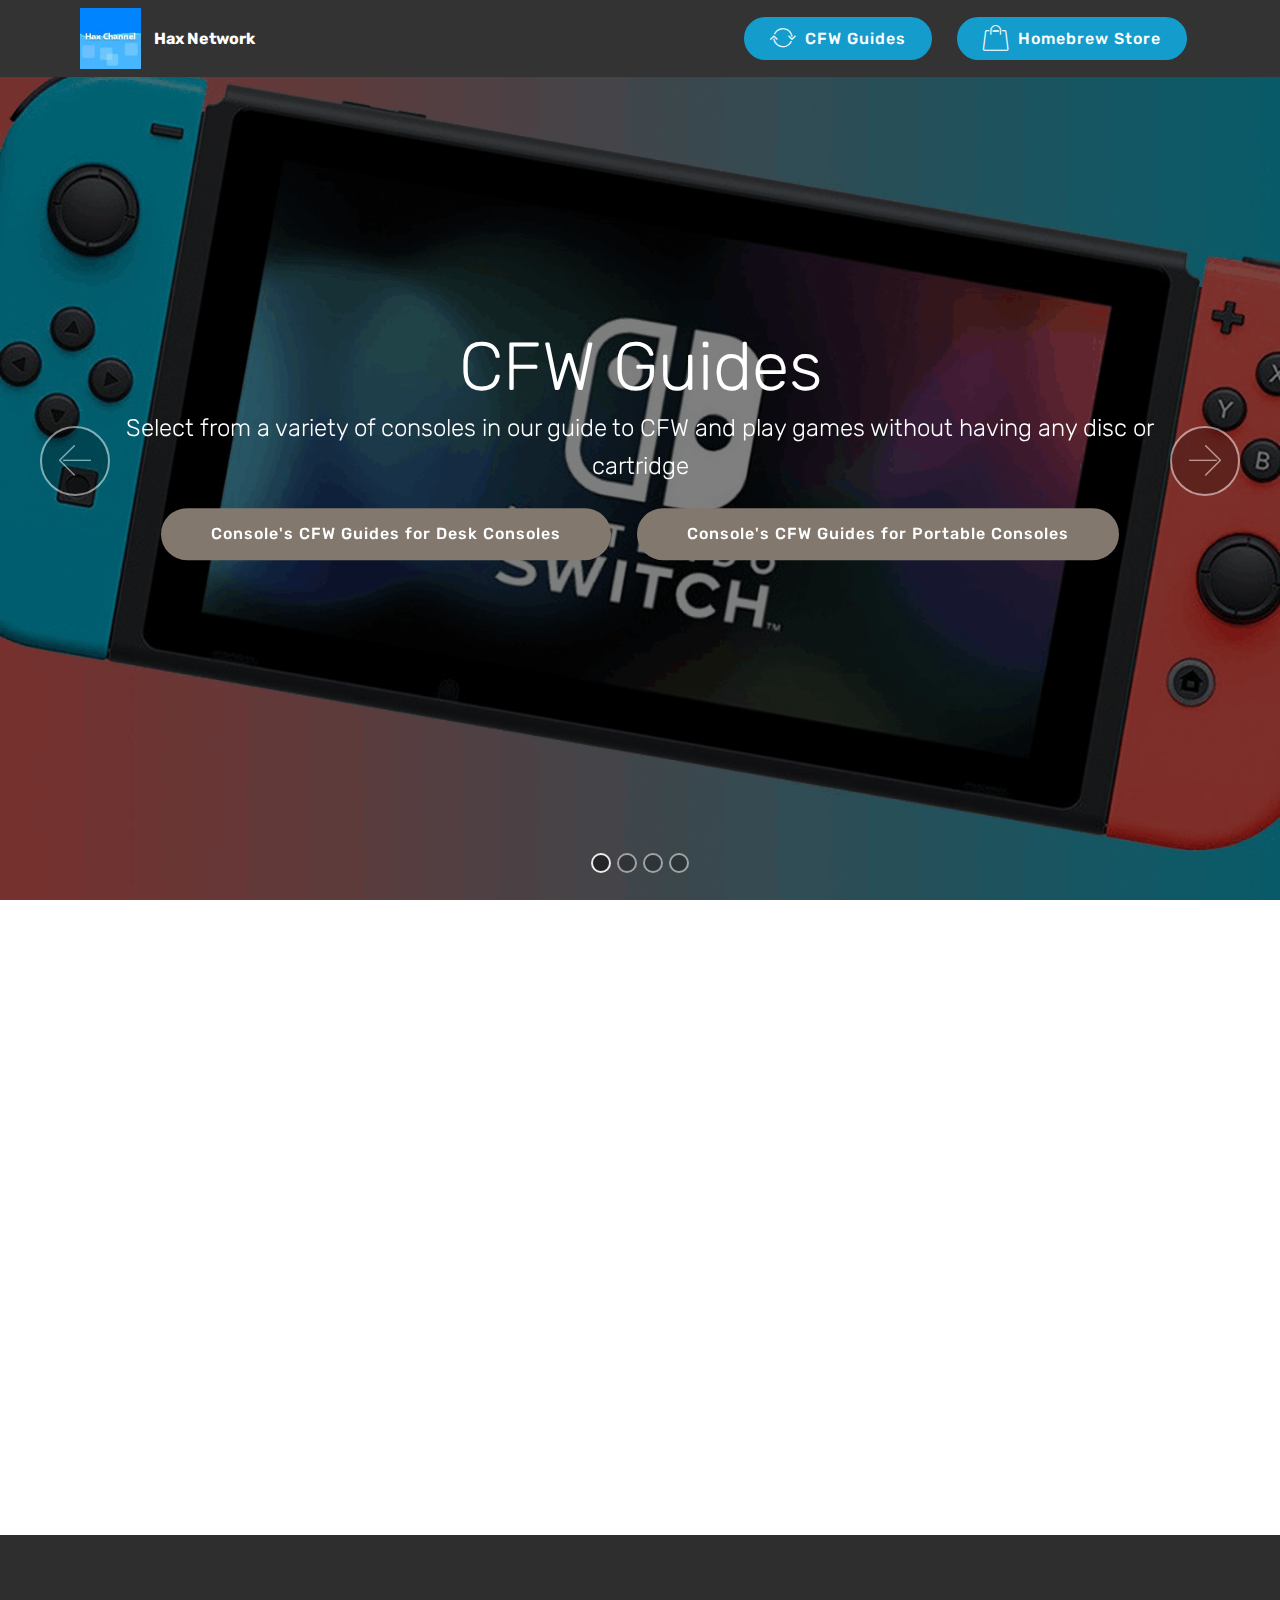
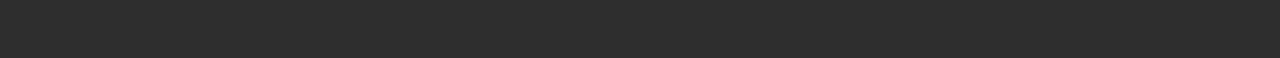
==== commit 3918ec1d: "Fix overlay opacity in CFW Guide Home" ====
--- a/index.html
+++ b/index.html
@@ -56,11 +56,11 @@
     </nav>
 </section>
 
-<section class="engine"><a href="https://mobirise.me/h">how to create a web page</a></section><section class="carousel slide cid-qTPm9WJRBN" data-interval="false" id="slider1-3">
+<section class="engine"><a href="https://mobirise.me/i">free website creation software</a></section><section class="carousel slide cid-qTPm9WJRBN" data-interval="false" id="slider1-3">
 
     
 
-    <div class="full-screen"><div class="mbr-slider slide carousel" data-pause="true" data-keyboard="false" data-ride="carousel" data-interval="4000"><ol class="carousel-indicators"><li data-app-prevent-settings="" data-target="#slider1-3" data-slide-to="0"></li><li data-app-prevent-settings="" data-target="#slider1-3" data-slide-to="1"></li><li data-app-prevent-settings="" data-target="#slider1-3" class=" active" data-slide-to="2"></li><li data-app-prevent-settings="" data-target="#slider1-3" data-slide-to="3"></li></ol><div class="carousel-inner" role="listbox"><div class="carousel-item slider-fullscreen-image" data-bg-video-slide="false" style="background-image: url(assets/images/nintendo-switch-1920x1080.png);"><div class="container container-slide"><div class="image_wrapper"><div class="mbr-overlay"></div><img src="assets/images/nintendo-switch-1920x1080.png"><div class="carousel-caption justify-content-center"><div class="col-10 align-center"><h2 class="mbr-fonts-style display-1">CFW Guides</h2><p class="lead mbr-text mbr-fonts-style display-5">Select from a variety of consoles in our guide to CFW and play games without having any disc or cartridge</p><div class="mbr-section-btn" buttons="0"><a class="btn display-4 btn-danger" href="cfwguide-deskhome.html">Console's CFW Guides for Desk Consoles</a> <a class="btn display-4 btn-danger" href="cfwguide.html">Console's CFW Guides for Portable Consoles</a> </div></div></div></div></div></div><div class="carousel-item slider-fullscreen-image" data-bg-video-slide="false" style="background-image: url(assets/images/playstation-4-1280x720.png);"><div class="container container-slide"><div class="image_wrapper"><div class="mbr-overlay"></div><img src="assets/images/playstation-4-1280x720.png"><div class="carousel-caption justify-content-center"><div class="col-10 align-center"><h2 class="mbr-fonts-style display-1">Exploits</h2><p class="lead mbr-text mbr-fonts-style display-5">Learn how to run homebrew without CFWing your console</p><div class="mbr-section-btn" buttons="0"><a class="btn display-4 btn-danger" href="https://mobirise.com">Exploits</a> </div></div></div></div></div></div><div class="carousel-item slider-fullscreen-image active" data-bg-video-slide="false" style="background-image: url(assets/images/xbox-one-1000x563.png);"><div class="container container-slide"><div class="image_wrapper"><div class="mbr-overlay"></div><img src="assets/images/xbox-one-1000x563.png"><div class="carousel-caption justify-content-center"><div class="col-10 align-center"><h2 class="mbr-fonts-style display-1">Homebrew Store</h2><p class="lead mbr-text mbr-fonts-style display-5">Download homebrew for your console from our personal store</p><div class="mbr-section-btn" buttons="0"><a class="btn display-4 btn-danger" href="https://mobirise.com">Homebrew Store</a> </div></div></div></div></div></div><div class="carousel-item slider-fullscreen-image" data-bg-video-slide="false" style="background-image: url(assets/images/new-nintendo-2ds-xl-1600x900.png);"><div class="container container-slide"><div class="image_wrapper"><div class="mbr-overlay"></div><img src="assets/images/new-nintendo-2ds-xl-1600x900.png"><div class="carousel-caption justify-content-center"><div class="col-10 align-center"><h2 class="mbr-fonts-style display-1">Projects</h2><p class="lead mbr-text mbr-fonts-style display-5">Look at our W.I.P. homebrew projects for portable and desk consoles</p><div class="mbr-section-btn" buttons="0"><a class="btn display-4 btn-danger" href="https://mobirise.com">Projects</a> </div></div></div></div></div></div></div><a data-app-prevent-settings="" class="carousel-control carousel-control-prev" role="button" data-slide="prev" href="#slider1-3"><span aria-hidden="true" class="mbri-left mbr-iconfont"></span><span class="sr-only">Previous</span></a><a data-app-prevent-settings="" class="carousel-control carousel-control-next" role="button" data-slide="next" href="#slider1-3"><span aria-hidden="true" class="mbri-right mbr-iconfont"></span><span class="sr-only">Next</span></a></div></div>
+    <div class="full-screen"><div class="mbr-slider slide carousel" data-pause="true" data-keyboard="false" data-ride="carousel" data-interval="4000"><ol class="carousel-indicators"><li data-app-prevent-settings="" data-target="#slider1-3" class=" active" data-slide-to="0"></li><li data-app-prevent-settings="" data-target="#slider1-3" data-slide-to="1"></li><li data-app-prevent-settings="" data-target="#slider1-3" data-slide-to="2"></li><li data-app-prevent-settings="" data-target="#slider1-3" data-slide-to="3"></li></ol><div class="carousel-inner" role="listbox"><div class="carousel-item slider-fullscreen-image active" data-bg-video-slide="false" style="background-image: url(assets/images/nintendo-switch-1920x1080.png);"><div class="container container-slide"><div class="image_wrapper"><div class="mbr-overlay"></div><img src="assets/images/nintendo-switch-1920x1080.png"><div class="carousel-caption justify-content-center"><div class="col-10 align-center"><h2 class="mbr-fonts-style display-1">CFW Guides</h2><p class="lead mbr-text mbr-fonts-style display-5">Select from a variety of consoles in our guide to CFW and play games without having any disc or cartridge</p><div class="mbr-section-btn" buttons="0"><a class="btn display-4 btn-danger" href="cfwguide-deskhome.html">Console's CFW Guides for Desk Consoles</a> <a class="btn display-4 btn-danger" href="cfwguide.html">Console's CFW Guides for Portable Consoles</a> </div></div></div></div></div></div><div class="carousel-item slider-fullscreen-image" data-bg-video-slide="false" style="background-image: url(assets/images/playstation-4-1280x720.png);"><div class="container container-slide"><div class="image_wrapper"><div class="mbr-overlay"></div><img src="assets/images/playstation-4-1280x720.png"><div class="carousel-caption justify-content-center"><div class="col-10 align-center"><h2 class="mbr-fonts-style display-1">Exploits</h2><p class="lead mbr-text mbr-fonts-style display-5">Learn how to run homebrew without CFWing your console</p><div class="mbr-section-btn" buttons="0"><a class="btn display-4 btn-danger" href="https://mobirise.com">Exploits</a> </div></div></div></div></div></div><div class="carousel-item slider-fullscreen-image" data-bg-video-slide="false" style="background-image: url(assets/images/xbox-one-1000x563.png);"><div class="container container-slide"><div class="image_wrapper"><div class="mbr-overlay"></div><img src="assets/images/xbox-one-1000x563.png"><div class="carousel-caption justify-content-center"><div class="col-10 align-center"><h2 class="mbr-fonts-style display-1">Homebrew Store</h2><p class="lead mbr-text mbr-fonts-style display-5">Download homebrew for your console from our personal store</p><div class="mbr-section-btn" buttons="0"><a class="btn display-4 btn-danger" href="https://mobirise.com">Homebrew Store</a> </div></div></div></div></div></div><div class="carousel-item slider-fullscreen-image" data-bg-video-slide="false" style="background-image: url(assets/images/new-nintendo-2ds-xl-1600x900.png);"><div class="container container-slide"><div class="image_wrapper"><div class="mbr-overlay"></div><img src="assets/images/new-nintendo-2ds-xl-1600x900.png"><div class="carousel-caption justify-content-center"><div class="col-10 align-center"><h2 class="mbr-fonts-style display-1">Projects</h2><p class="lead mbr-text mbr-fonts-style display-5">Look at our W.I.P. homebrew projects for portable and desk consoles</p><div class="mbr-section-btn" buttons="0"><a class="btn display-4 btn-danger" href="https://mobirise.com">Projects</a> </div></div></div></div></div></div></div><a data-app-prevent-settings="" class="carousel-control carousel-control-prev" role="button" data-slide="prev" href="#slider1-3"><span aria-hidden="true" class="mbri-left mbr-iconfont"></span><span class="sr-only">Previous</span></a><a data-app-prevent-settings="" class="carousel-control carousel-control-next" role="button" data-slide="next" href="#slider1-3"><span aria-hidden="true" class="mbri-right mbr-iconfont"></span><span class="sr-only">Next</span></a></div></div>
 
 </section>
 
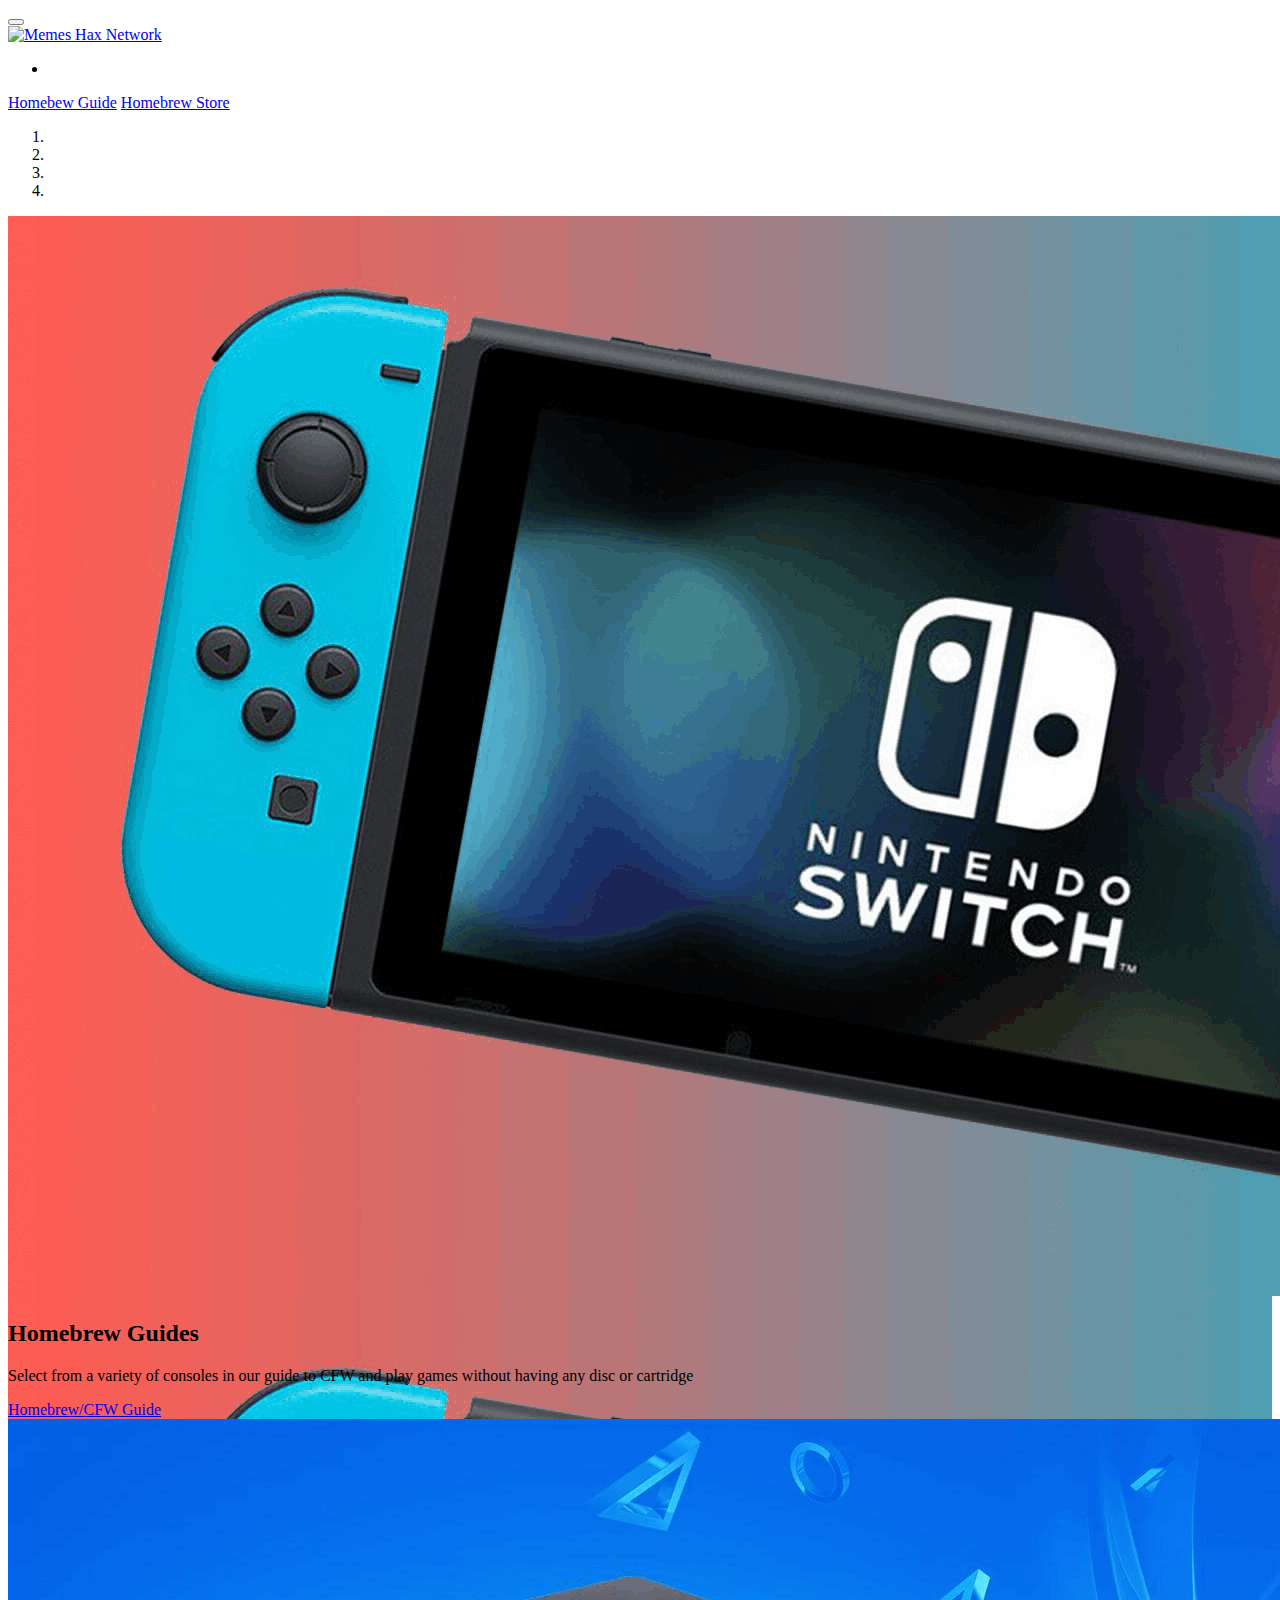
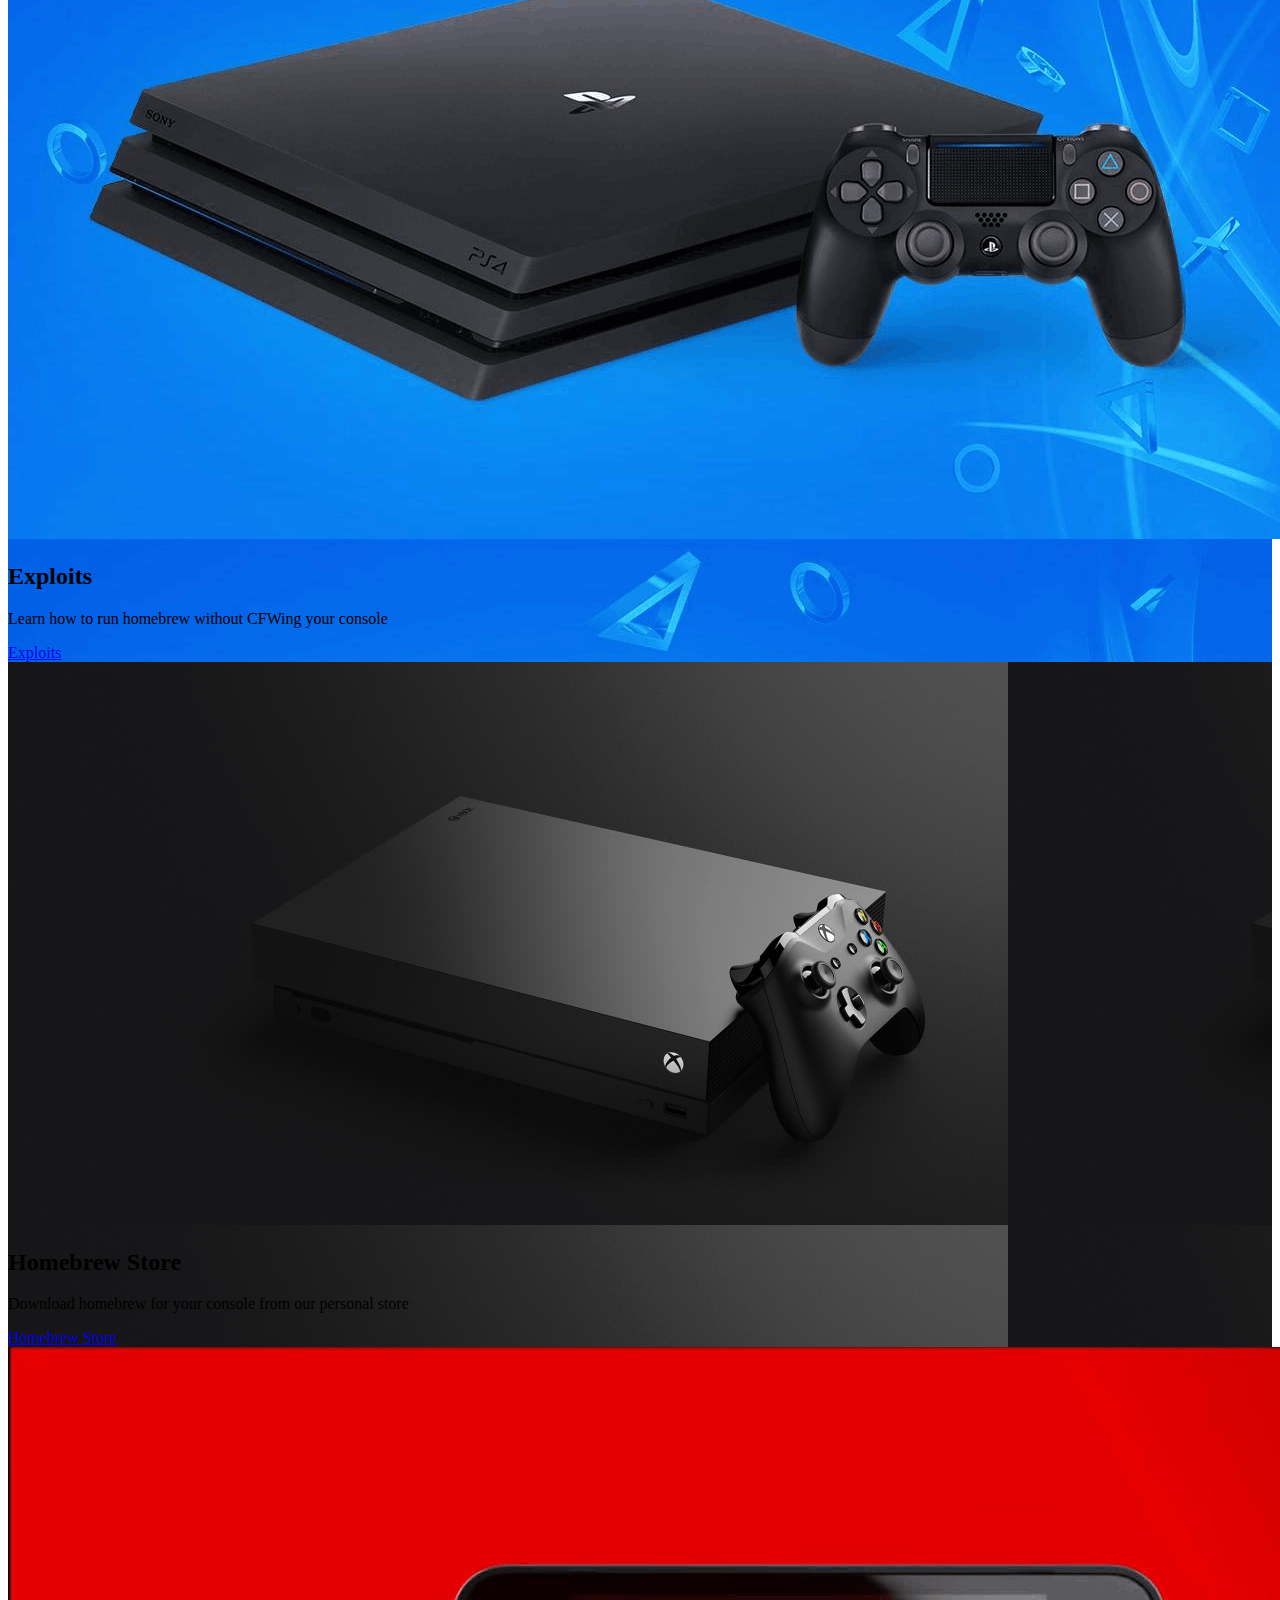
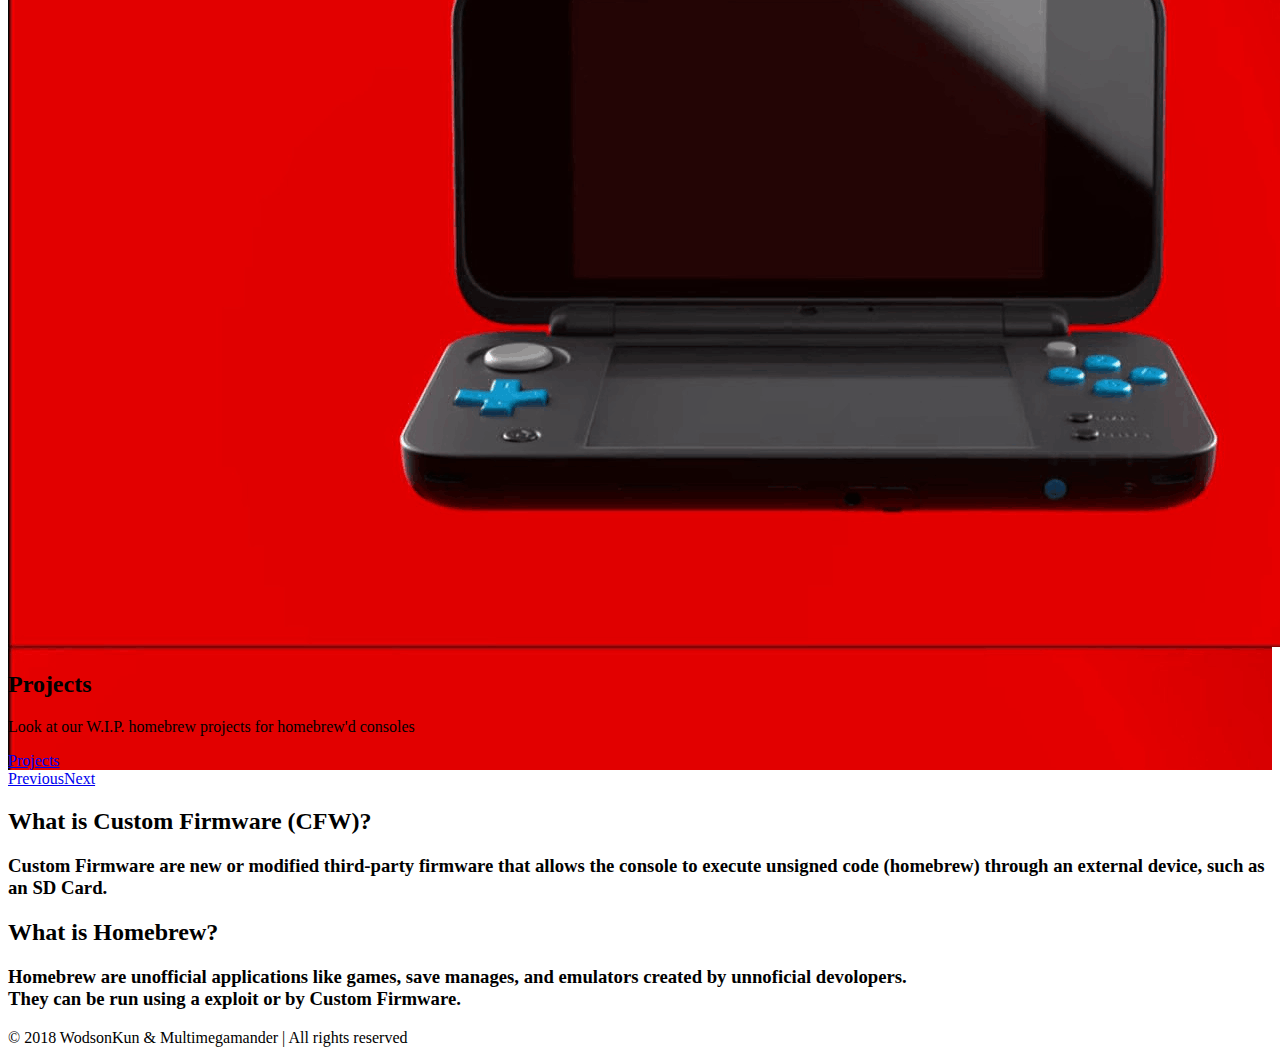
==== commit b4b662cf: ";p" ====
--- a/index.html
+++ b/index.html
@@ -1,7 +1,6 @@
 <!DOCTYPE html>
 <html >
 <head>
-  <!-- Site made with Mobirise Website Builder v4.7.7, https://mobirise.com -->
   <meta charset="UTF-8">
   <meta http-equiv="X-UA-Compatible" content="IE=edge">
   <meta name="generator" content="Mobirise v4.7.7, mobirise.com">
@@ -9,15 +8,15 @@
   <link rel="shortcut icon" href="assets/images/24514965c5d846d46fd72a69e7e2d881-122x122.jpg" type="image/x-icon">
   <meta name="description" content="Home of Console Hax!">
   <title>Hax Network</title>
-  <link rel="stylesheet" href="assets/web/assets/mobirise-icons/mobirise-icons.css">
-  <link rel="stylesheet" href="assets/tether/tether.min.css">
-  <link rel="stylesheet" href="assets/bootstrap/css/bootstrap.min.css">
-  <link rel="stylesheet" href="assets/bootstrap/css/bootstrap-grid.min.css">
-  <link rel="stylesheet" href="assets/bootstrap/css/bootstrap-reboot.min.css">
-  <link rel="stylesheet" href="assets/dropdown/css/style.css">
-  <link rel="stylesheet" href="assets/animatecss/animate.min.css">
-  <link rel="stylesheet" href="assets/theme/css/style.css">
-  <link rel="stylesheet" href="assets/mobirise/css/mbr-additional.css" type="text/css">
+  <link rel="stylesheet" href="https://hax-network.github.io/assets/web/assets/mobirise-icons/mobirise-icons.css">
+  <link rel="stylesheet" href="https://hax-network.github.io/assets/tether/tether.min.css">
+  <link rel="stylesheet" href="https://hax-network.github.io/assets/bootstrap/css/bootstrap.min.css">
+  <link rel="stylesheet" href="https://hax-network.github.io/assets/bootstrap/css/bootstrap-grid.min.css">
+  <link rel="stylesheet" href="https://hax-network.github.io/assets/bootstrap/css/bootstrap-reboot.min.css">
+  <link rel="stylesheet" href="https://hax-network.github.io/assets/dropdown/css/style.css">
+  <link rel="stylesheet" href="https://hax-network.github.io/assets/animatecss/animate.min.css">
+  <link rel="stylesheet" href="https://hax-network.github.io/assets/theme/css/style.css">
+  <link rel="stylesheet" href="https://hax-network.github.io/assets/mobirise/css/mbr-additional.css" type="text/css">
   
   
   
@@ -40,7 +39,7 @@
             <div class="navbar-brand">
                 <span class="navbar-logo">
                     <a href="index.html">
-                         <img src="assets/images/24514965c5d846d46fd72a69e7e2d881-122x122.jpg" alt="Mobirise" title="" style="height: 3.8rem;">
+                         <img src="https://hax-network.github.io/assets/images/24514965c5d846d46fd72a69e7e2d881-122x122.jpg" alt="Memes" title="" style="height: 3.8rem;">
                     </a>
                 </span>
                 <span class="navbar-caption-wrap"><a class="navbar-caption text-white display-4" href="index.html">Hax Network</a></span>
@@ -48,19 +47,19 @@
         </div>
         <div class="collapse navbar-collapse" id="navbarSupportedContent">
             <ul class="navbar-nav nav-dropdown" data-app-modern-menu="true"><li class="nav-item">
-                    <a class="nav-link link text-white display-7" href="https://mobirise.com">
+                    <a class="nav-link link text-white display-7" href="https://example.com">
                         </a>
                 </li></ul>
-            <div class="navbar-buttons mbr-section-btn"><a class="btn btn-sm btn-primary display-4" href="cfwguide-home.html"><span class="mbri-update mbr-iconfont mbr-iconfont-btn"></span>CFW Guides</a> <a class="btn btn-sm btn-primary display-4" href="https://mobirise.com"><span class="mbri-shopping-bag mbr-iconfont mbr-iconfont-btn"></span>Homebrew Store</a></div>
+            <div class="navbar-buttons mbr-section-btn"><a class="btn btn-sm btn-primary display-4" href="https://multimegamander.github.io"><span class="mbri-update mbr-iconfont mbr-iconfont-btn"></span>Homebew Guide</a> <a class="btn btn-sm btn-primary display-4" href="https://example.com"><span class="mbri-shopping-bag mbr-iconfont mbr-iconfont-btn"></span>Homebrew Store</a></div>
         </div>
     </nav>
 </section>
 
-<section class="engine"><a href="https://mobirise.me/i">free website creation software</a></section><section class="carousel slide cid-qTPm9WJRBN" data-interval="false" id="slider1-3">
+<section class="engine"></a></section><section class="carousel slide cid-qTPm9WJRBN" data-interval="false" id="slider1-3">
 
     
 
-    <div class="full-screen"><div class="mbr-slider slide carousel" data-pause="true" data-keyboard="false" data-ride="carousel" data-interval="4000"><ol class="carousel-indicators"><li data-app-prevent-settings="" data-target="#slider1-3" class=" active" data-slide-to="0"></li><li data-app-prevent-settings="" data-target="#slider1-3" data-slide-to="1"></li><li data-app-prevent-settings="" data-target="#slider1-3" data-slide-to="2"></li><li data-app-prevent-settings="" data-target="#slider1-3" data-slide-to="3"></li></ol><div class="carousel-inner" role="listbox"><div class="carousel-item slider-fullscreen-image active" data-bg-video-slide="false" style="background-image: url(assets/images/nintendo-switch-1920x1080.png);"><div class="container container-slide"><div class="image_wrapper"><div class="mbr-overlay"></div><img src="assets/images/nintendo-switch-1920x1080.png"><div class="carousel-caption justify-content-center"><div class="col-10 align-center"><h2 class="mbr-fonts-style display-1">CFW Guides</h2><p class="lead mbr-text mbr-fonts-style display-5">Select from a variety of consoles in our guide to CFW and play games without having any disc or cartridge</p><div class="mbr-section-btn" buttons="0"><a class="btn display-4 btn-danger" href="cfwguide-deskhome.html">Console's CFW Guides for Desk Consoles</a> <a class="btn display-4 btn-danger" href="cfwguide.html">Console's CFW Guides for Portable Consoles</a> </div></div></div></div></div></div><div class="carousel-item slider-fullscreen-image" data-bg-video-slide="false" style="background-image: url(assets/images/playstation-4-1280x720.png);"><div class="container container-slide"><div class="image_wrapper"><div class="mbr-overlay"></div><img src="assets/images/playstation-4-1280x720.png"><div class="carousel-caption justify-content-center"><div class="col-10 align-center"><h2 class="mbr-fonts-style display-1">Exploits</h2><p class="lead mbr-text mbr-fonts-style display-5">Learn how to run homebrew without CFWing your console</p><div class="mbr-section-btn" buttons="0"><a class="btn display-4 btn-danger" href="https://mobirise.com">Exploits</a> </div></div></div></div></div></div><div class="carousel-item slider-fullscreen-image" data-bg-video-slide="false" style="background-image: url(assets/images/xbox-one-1000x563.png);"><div class="container container-slide"><div class="image_wrapper"><div class="mbr-overlay"></div><img src="assets/images/xbox-one-1000x563.png"><div class="carousel-caption justify-content-center"><div class="col-10 align-center"><h2 class="mbr-fonts-style display-1">Homebrew Store</h2><p class="lead mbr-text mbr-fonts-style display-5">Download homebrew for your console from our personal store</p><div class="mbr-section-btn" buttons="0"><a class="btn display-4 btn-danger" href="https://mobirise.com">Homebrew Store</a> </div></div></div></div></div></div><div class="carousel-item slider-fullscreen-image" data-bg-video-slide="false" style="background-image: url(assets/images/new-nintendo-2ds-xl-1600x900.png);"><div class="container container-slide"><div class="image_wrapper"><div class="mbr-overlay"></div><img src="assets/images/new-nintendo-2ds-xl-1600x900.png"><div class="carousel-caption justify-content-center"><div class="col-10 align-center"><h2 class="mbr-fonts-style display-1">Projects</h2><p class="lead mbr-text mbr-fonts-style display-5">Look at our W.I.P. homebrew projects for portable and desk consoles</p><div class="mbr-section-btn" buttons="0"><a class="btn display-4 btn-danger" href="https://mobirise.com">Projects</a> </div></div></div></div></div></div></div><a data-app-prevent-settings="" class="carousel-control carousel-control-prev" role="button" data-slide="prev" href="#slider1-3"><span aria-hidden="true" class="mbri-left mbr-iconfont"></span><span class="sr-only">Previous</span></a><a data-app-prevent-settings="" class="carousel-control carousel-control-next" role="button" data-slide="next" href="#slider1-3"><span aria-hidden="true" class="mbri-right mbr-iconfont"></span><span class="sr-only">Next</span></a></div></div>
+    <div class="full-screen"><div class="mbr-slider slide carousel" data-pause="true" data-keyboard="false" data-ride="carousel" data-interval="4000"><ol class="carousel-indicators"><li data-app-prevent-settings="" data-target="#slider1-3" class=" active" data-slide-to="0"></li><li data-app-prevent-settings="" data-target="#slider1-3" data-slide-to="1"></li><li data-app-prevent-settings="" data-target="#slider1-3" data-slide-to="2"></li><li data-app-prevent-settings="" data-target="#slider1-3" data-slide-to="3"></li></ol><div class="carousel-inner" role="listbox"><div class="carousel-item slider-fullscreen-image active" data-bg-video-slide="false" style="background-image: url(assets/images/nintendo-switch-1920x1080.png);"><div class="container container-slide"><div class="image_wrapper"><div class="mbr-overlay"></div><img src="assets/images/nintendo-switch-1920x1080.png"><div class="carousel-caption justify-content-center"><div class="col-10 align-center"><h2 class="mbr-fonts-style display-1">Homebrew Guides</h2><p class="lead mbr-text mbr-fonts-style display-5">Select from a variety of consoles in our guide to CFW and play games without having any disc or cartridge</p><div class="mbr-section-btn" buttons="0"><a class="btn display-4 btn-danger" href="cfwguide-deskhome.html">Homebrew/CFW Guide</a> </div></div></div></div></div></div><div class="carousel-item slider-fullscreen-image" data-bg-video-slide="false" style="background-image: url(assets/images/playstation-4-1280x720.png);"><div class="container container-slide"><div class="image_wrapper"><div class="mbr-overlay"></div><img src="assets/images/playstation-4-1280x720.png"><div class="carousel-caption justify-content-center"><div class="col-10 align-center"><h2 class="mbr-fonts-style display-1">Exploits</h2><p class="lead mbr-text mbr-fonts-style display-5">Learn how to run homebrew without CFWing your console</p><div class="mbr-section-btn" buttons="0"><a class="btn display-4 btn-danger" href="https://example.com">Exploits</a> </div></div></div></div></div></div><div class="carousel-item slider-fullscreen-image" data-bg-video-slide="false" style="background-image: url(assets/images/xbox-one-1000x563.png);"><div class="container container-slide"><div class="image_wrapper"><div class="mbr-overlay"></div><img src="assets/images/xbox-one-1000x563.png"><div class="carousel-caption justify-content-center"><div class="col-10 align-center"><h2 class="mbr-fonts-style display-1">Homebrew Store</h2><p class="lead mbr-text mbr-fonts-style display-5">Download homebrew for your console from our personal store</p><div class="mbr-section-btn" buttons="0"><a class="btn display-4 btn-danger" href="https://example.com">Homebrew Store</a> </div></div></div></div></div></div><div class="carousel-item slider-fullscreen-image" data-bg-video-slide="false" style="background-image: url(assets/images/new-nintendo-2ds-xl-1600x900.png);"><div class="container container-slide"><div class="image_wrapper"><div class="mbr-overlay"></div><img src="assets/images/new-nintendo-2ds-xl-1600x900.png"><div class="carousel-caption justify-content-center"><div class="col-10 align-center"><h2 class="mbr-fonts-style display-1">Projects</h2><p class="lead mbr-text mbr-fonts-style display-5">Look at our W.I.P. homebrew projects for homebrew'd consoles</p><div class="mbr-section-btn" buttons="0"><a class="btn display-4 btn-danger" href="https://example.com">Projects</a> </div></div></div></div></div></div></div><a data-app-prevent-settings="" class="carousel-control carousel-control-prev" role="button" data-slide="prev" href="#slider1-3"><span aria-hidden="true" class="mbri-left mbr-iconfont"></span><span class="sr-only">Previous</span></a><a data-app-prevent-settings="" class="carousel-control carousel-control-next" role="button" data-slide="next" href="#slider1-3"><span aria-hidden="true" class="mbri-right mbr-iconfont"></span><span class="sr-only">Next</span></a></div></div>
 
 </section>
 
@@ -73,7 +72,7 @@
             <div class="title col-12 col-md-8">
                 <h2 class="align-center pb-3 mbr-fonts-style display-2">
                     What is Custom Firmware (CFW)?</h2>
-                <h3 class="mbr-section-subtitle align-center mbr-light mbr-fonts-style display-5">Custom Firmware are new or modified third-party firmware that allows the console to execute unsigned code (homebrews) through an external device, such as an SD Card.</h3>
+                <h3 class="mbr-section-subtitle align-center mbr-light mbr-fonts-style display-5">Custom Firmware are new or modified third-party firmware that allows the console to execute unsigned code (homebrew) through an external device, such as an SD Card.</h3>
                 
             </div>
         </div>
@@ -89,7 +88,7 @@
             <div class="title col-12 col-md-8">
                 <h2 class="align-center pb-3 mbr-fonts-style display-2">What is Homebrew?</h2>
                 <h3 class="mbr-section-subtitle align-center mbr-light mbr-fonts-style display-5">
-                    Homebrew are unofficial applications like emulators, created by third-parties.<br>They can be run using a exploit or by Custom Firmware.</h3>
+                    Homebrew are unofficial applications like games, save manages, and emulators created by unnoficial devolopers.<br>They can be run using a exploit or by Custom Firmware.</h3>
                 
             </div>
         </div>
@@ -121,29 +120,29 @@
             </div>
             <div class="row row-copirayt">
                 <p class="mbr-text mb-0 mbr-fonts-style mbr-white align-center display-7">
-                    © 2018 WodsonKun, Multimegamander | All rights reserved</p>
+                    © 2018 WodsonKun & Multimegamander | All rights reserved</p>
             </div>
         </div>
     </div>
 </section>
 
 
-  <script src="assets/web/assets/jquery/jquery.min.js"></script>
-  <script src="assets/popper/popper.min.js"></script>
-  <script src="assets/tether/tether.min.js"></script>
-  <script src="assets/bootstrap/js/bootstrap.min.js"></script>
-  <script src="assets/smoothscroll/smooth-scroll.js"></script>
-  <script src="assets/dropdown/js/script.min.js"></script>
-  <script src="assets/touchswipe/jquery.touch-swipe.min.js"></script>
-  <script src="assets/bootstrapcarouselswipe/bootstrap-carousel-swipe.js"></script>
-  <script src="assets/viewportchecker/jquery.viewportchecker.js"></script>
-  <script src="assets/ytplayer/jquery.mb.ytplayer.min.js"></script>
-  <script src="assets/vimeoplayer/jquery.mb.vimeo_player.js"></script>
-  <script src="assets/theme/js/script.js"></script>
-  <script src="assets/slidervideo/script.js"></script>
+  <script src="https://hax-network.github.io/assets/web/assets/jquery/jquery.min.js"></script>
+  <script src="https://hax-network.github.io/assets/popper/popper.min.js"></script>
+  <script src="https://hax-network.github.io/assets/tether/tether.min.js"></script>
+  <script src="https://hax-network.github.io/assets/bootstrap/js/bootstrap.min.js"></script>
+  <script src="https://hax-network.github.io/assets/smoothscroll/smooth-scroll.js"></script>
+  <script src="https://hax-network.github.io/assets/dropdown/js/script.min.js"></script>
+  <script src="https://hax-network.github.io/assets/touchswipe/jquery.touch-swipe.min.js"></script>
+  <script src="https://hax-network.github.io/assets/bootstrapcarouselswipe/bootstrap-carousel-swipe.js"></script>
+  <script src="https://hax-network.github.io/assets/viewportchecker/jquery.viewportchecker.js"></script>
+  <script src="https://hax-network.github.io/assets/ytplayer/jquery.mb.ytplayer.min.js"></script>
+  <script src="https://hax-network.github.io/assets/vimeoplayer/jquery.mb.vimeo_player.js"></script>
+  <script src="https://hax-network.github.io/assets/theme/js/script.js"></script>
+  <script src="https://hax-network.github.io/assets/slidervideo/script.js"></script>
   
   
  <div id="scrollToTop" class="scrollToTop mbr-arrow-up"><a style="text-align: center;"><i></i></a></div>
     <input name="animation" type="hidden">
   </body>
-</html>+</html>
